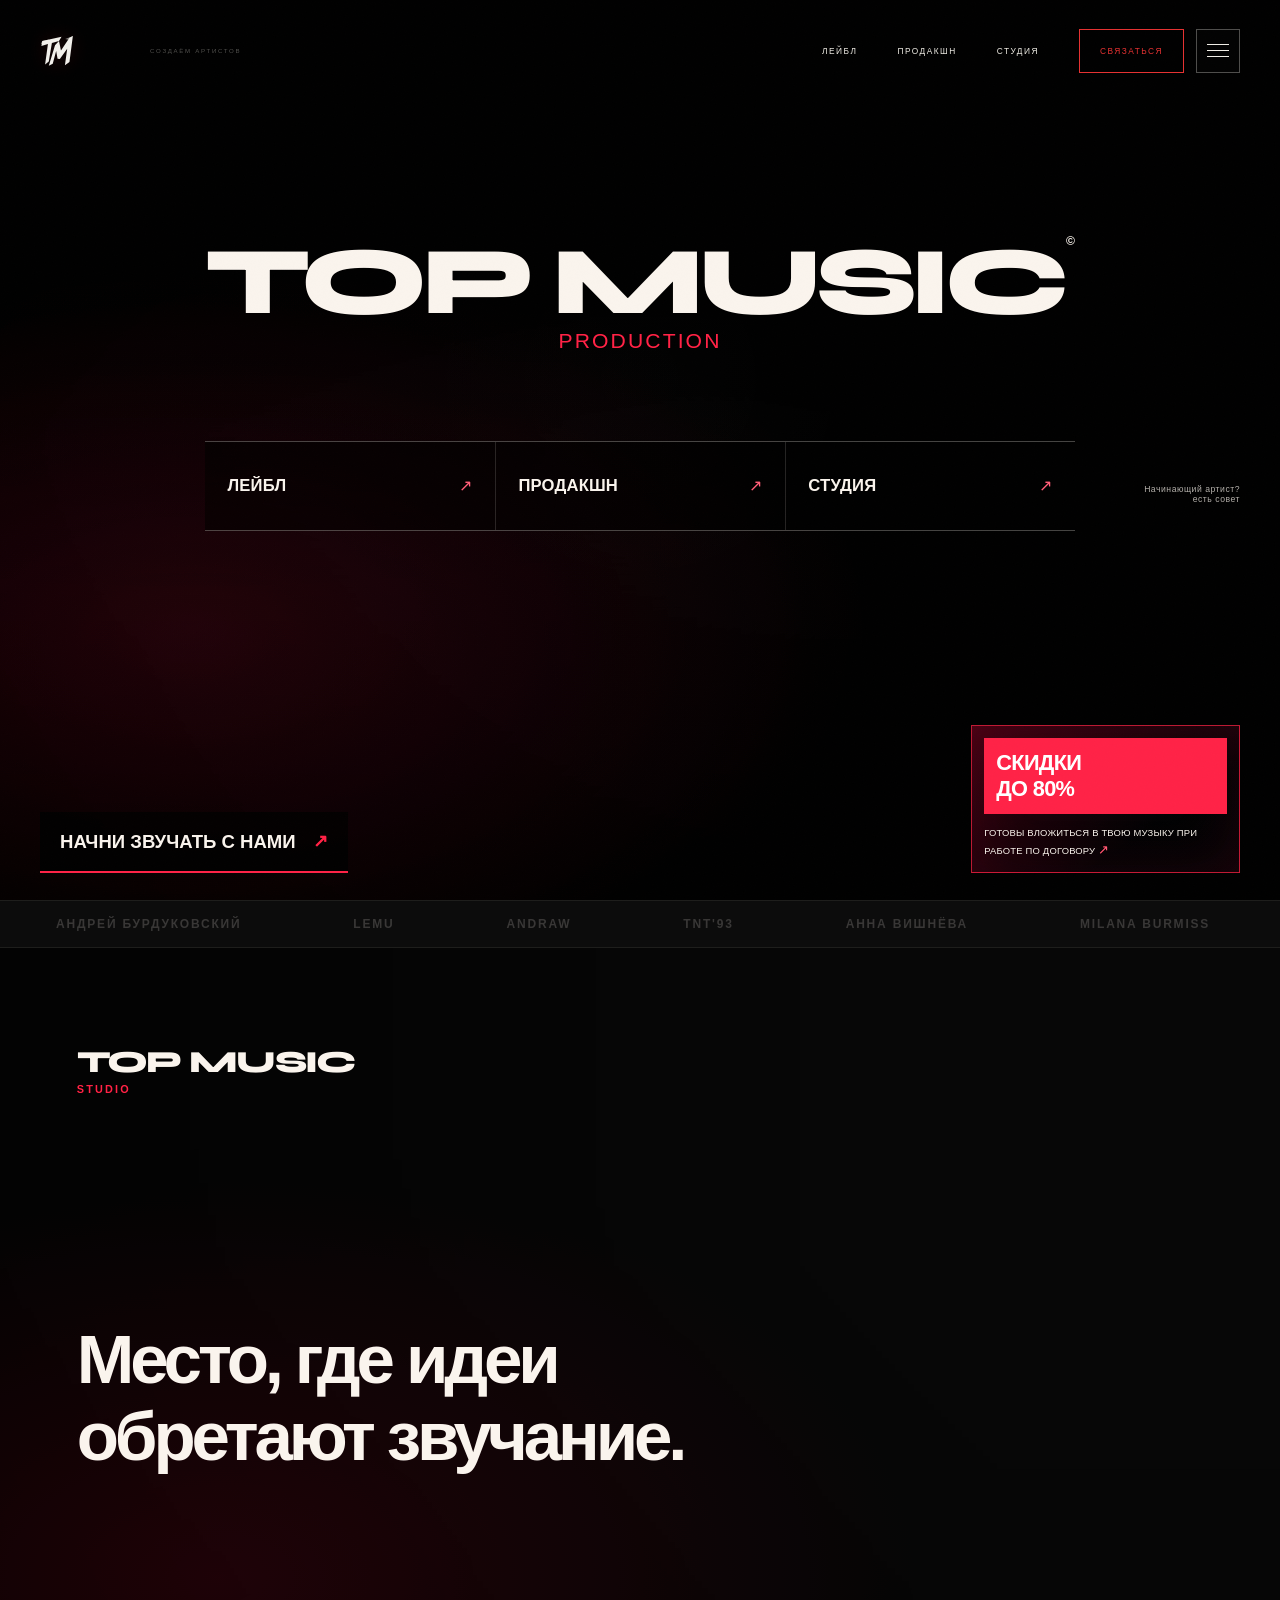
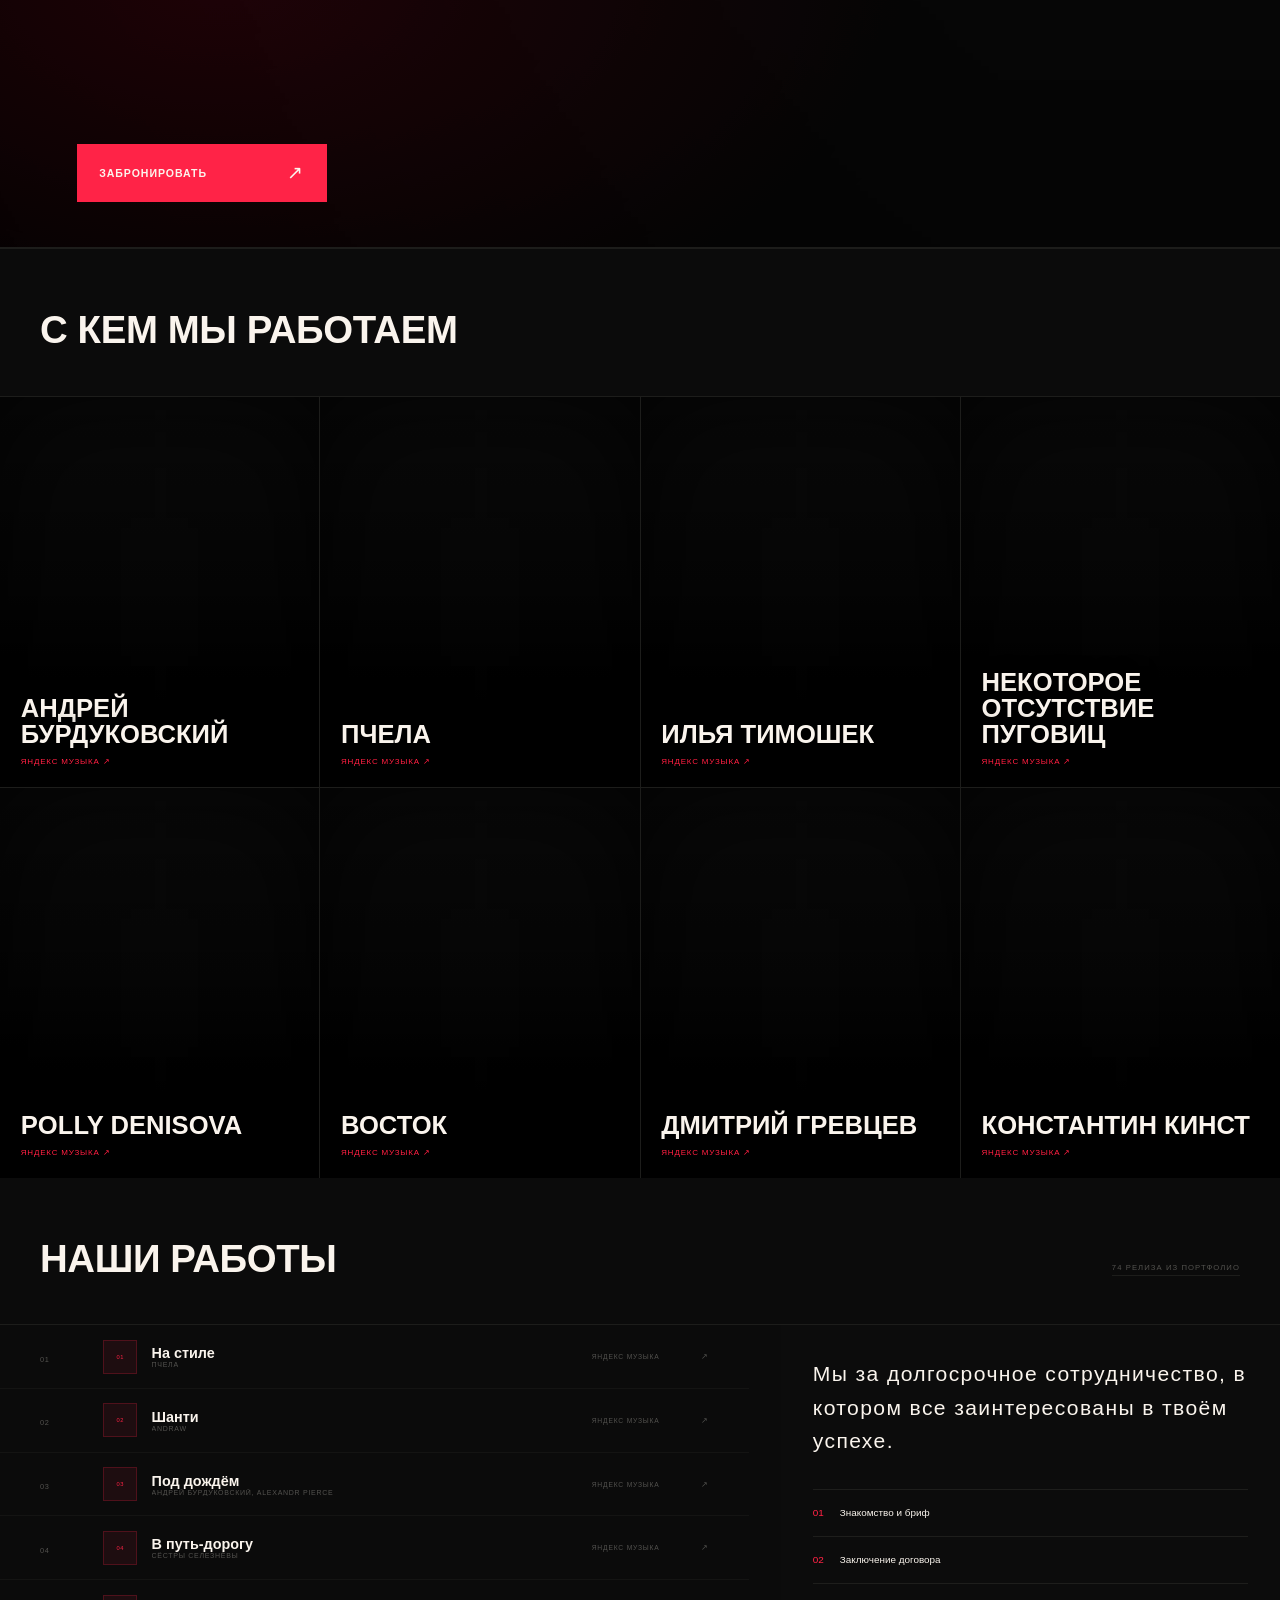
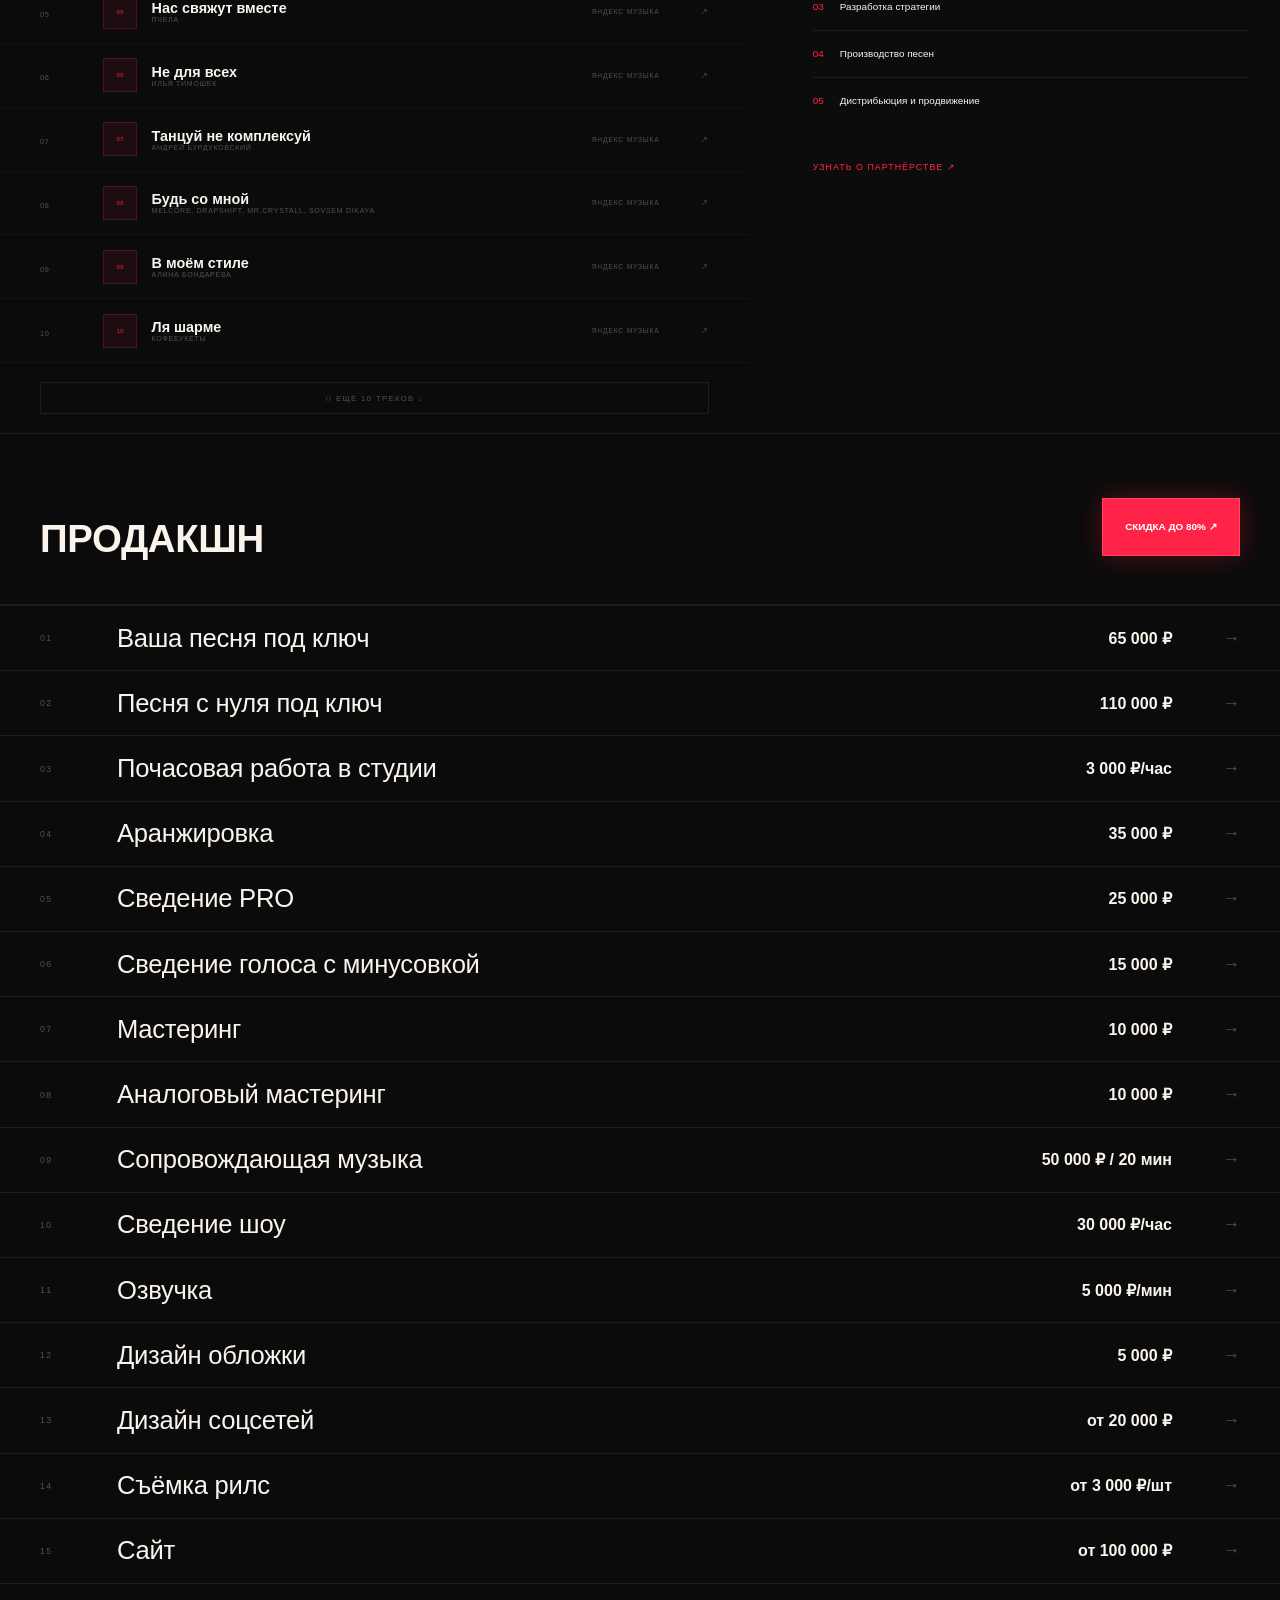
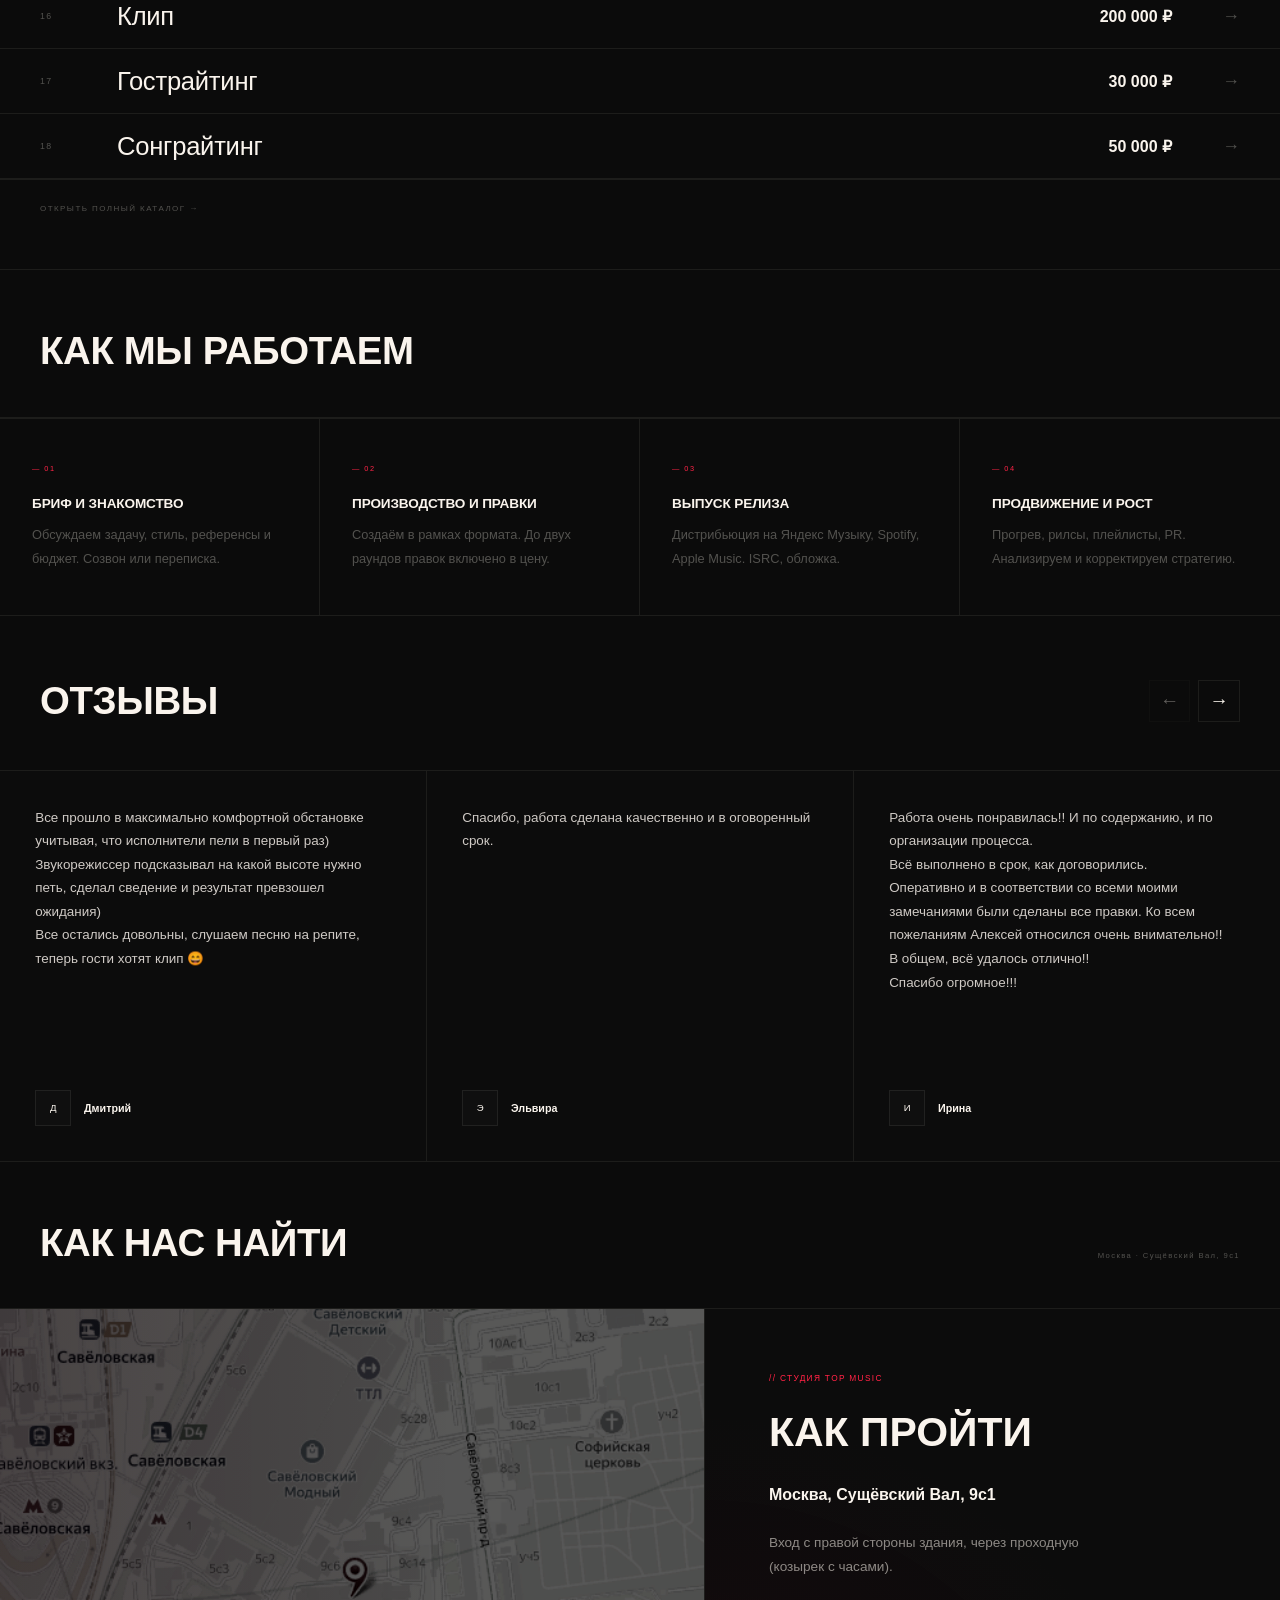
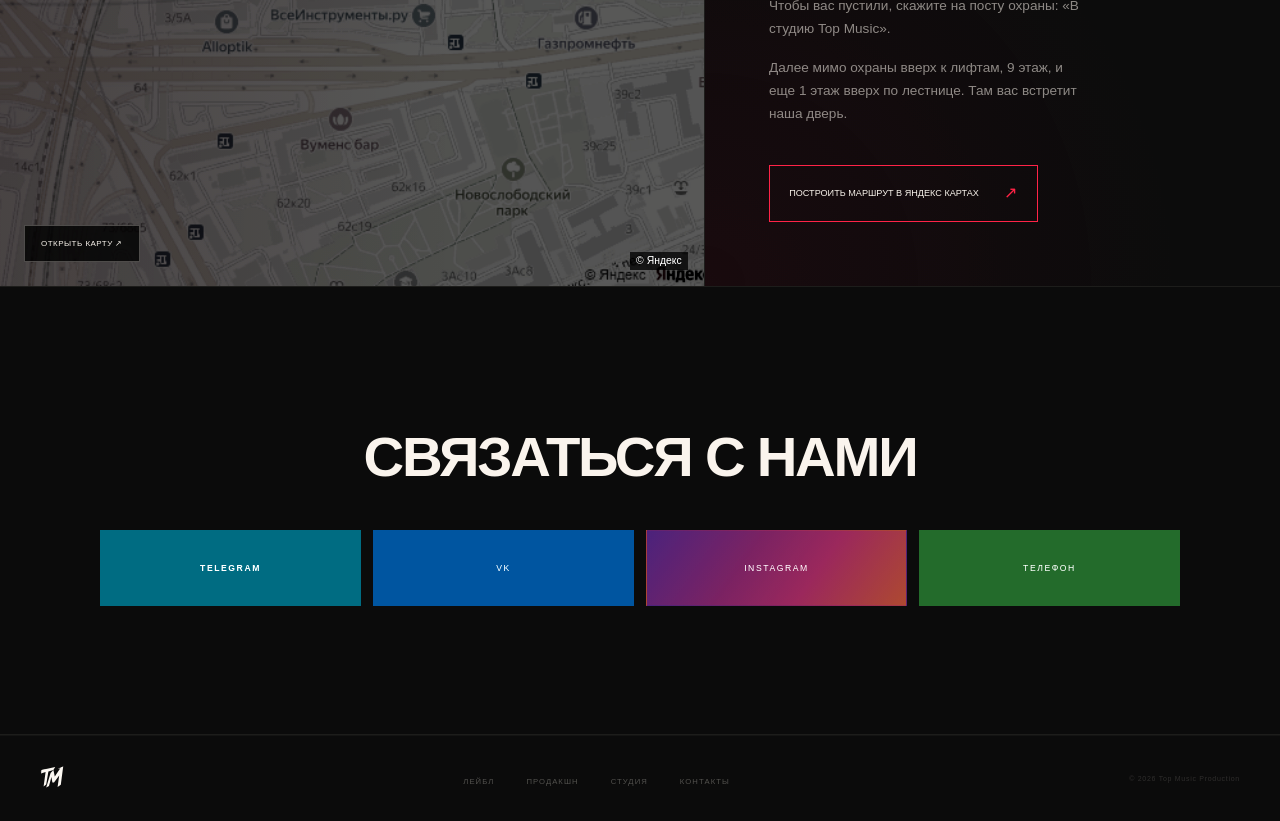
==== index.html @ 9fba6eed "Refine mobile navigation and equipment viewer; complete artist ticker" ====
<!DOCTYPE html>
<html lang="ru">
<head>
<meta charset="UTF-8">
<meta name="viewport" content="width=device-width, initial-scale=1.0">
<title>Top Music Production</title>
<meta name="description" content="Top Music Production — продюсерский центр: аранжировка, сведение, мастеринг, дистрибьюция, дизайн и видео для артистов и релизов.">
<link rel="icon" type="image/svg+xml" href="assets/favicon.svg?v=5" sizes="any">
<link rel="manifest" href="site.webmanifest?v=4">
<link rel="stylesheet" href="assets/css/main.css?v=42">
<link rel="stylesheet" href="assets/css/service-modal.css?v=1">
</head>
<body>


<!-- LOADER -->
<div id="ld" aria-label="Loading">
  <div class="ld-center">
    <div class="ld-mark-wrap">
      <img class="ld-mark ld-mark-base" src="assets/icons/logo.svg" alt="Top Music Production logo">
      <img class="ld-mark ld-mark-fill" src="assets/icons/logo.svg" alt="" aria-hidden="true">
    </div>
    <div class="ld-prod">production</div>
  </div>
</div>

<!-- NAV -->
<nav id="nav">
  <a href="#" class="n-logo" aria-label="Top Music©">
    <img class="nav-logo-svg" src="assets/icons/logo.svg" alt="" aria-hidden="true">
    <span class="nav-logo-text">Top Music Production<sup class="brand-c">©</sup></span>
  </a>
  <div class="n-brandline">Создаём артистов</div>
  <div class="n-links">
    <a href="pages/label.html">Лейбл</a>
    <a href="pages/services.html">Продакшн</a>
    <a href="pages/studio.html">Студия</a>
    <a href="#contact" class="n-cta">Связаться</a>
  </div>
  <div class="n-right">
    <button class="burger" id="burger" type="button" onclick="toggleMob()" aria-label="Открыть меню" aria-expanded="false" aria-controls="mobNav"><span></span><span></span><span></span></button>
  </div>
</nav>

<div class="mob-nav" id="mobNav" aria-hidden="true">
  <a href="pages/label.html" onclick="closeMob()">Лейбл</a>
  <a href="pages/services.html" onclick="closeMob()">Продакшн</a>
  <a href="pages/studio.html" onclick="closeMob()">Студия</a>
  <a href="#contact" onclick="closeMob()">Связаться</a>
</div>

<div id="pageRoot">

<!-- HERO -->
<section class="hero">
  <div class="hero-media" aria-hidden="true">
    <video id="heroVideo" class="hero-video" autoplay muted playsinline preload="metadata" loop>
      <source src="assets/media/video/about-main.mp4" type="video/mp4">
    </video>
  </div>
  <div class="hero-ov"></div>
  <button class="advice-mini" id="adviceBtn" type="button" aria-label="Открыть советы для начинающих артистов">
    <span class="advice-mini-text">Начинающий артист?<br>есть совет</span>
  </button>
  <div class="hero-nav-space"></div>
  <div class="hero-body">
    <div class="h-title">
      <div class="h-words">
        <span class="h-line1"><span class="brand-main">Top Music</span><span class="brand-c">©</span></span>
        <span class="h-line2" style="color:var(--red)">PRODUCTION</span>
      </div>
      <div class="hero-main-links" aria-label="Направления Top Music Production">
        <a href="pages/label.html"><span class="hero-link-label">Лейбл</span><span class="hero-link-arrow" aria-hidden="true">↗</span></a>
        <a href="pages/services.html"><span class="hero-link-label">Продакшн</span><span class="hero-link-arrow" aria-hidden="true">↗</span></a>
        <a href="pages/studio.html"><span class="hero-link-label">Студия</span><span class="hero-link-arrow" aria-hidden="true">↗</span></a>
      </div>
    </div>
    <div class="h-bottom">
      <div class="hero-intro">
        <a class="hero-intro-start" href="#contact">Начни звучать с нами <span aria-hidden="true">↗</span></a>
        <a class="hero-discount" href="pages/label.html#partnership"><strong>Скидки<br>до 80%</strong><span>Готовы вложиться в твою музыку при работе по договору <span aria-hidden="true">↗</span></span></a>
      </div>
    </div>
  </div>
</section>

<!-- TICKER -->
<div class="ticker hero-ticker" aria-label="Артисты Top Music Production">
  <div class="ticker-inner">
    <div class="t-item"><span>АНДРЕЙ БУРДУКОВСКИЙ</span></div>
    <div class="t-item"><span>ПЧЕЛА</span></div>
    <div class="t-item"><span>LEMU</span></div>
    <div class="t-item"><span>ANDRAW</span></div>
    <div class="t-item"><span>СЁСТРЫ СЕЛЕЗНЁВЫ</span></div>
    <div class="t-item"><span>КОФЕБУКЕТЫ</span></div>
    <div class="t-item"><span>ОТБЛЕСК ВИТРАЖЕЙ</span></div>
    <div class="t-item"><span>ИЛЬЯ ТИМОШЕК</span></div>
    <div class="t-item"><span>MELCÖRE</span></div>
    <div class="t-item"><span>АНДРЕЙ БУРДУКОВСКИЙ</span></div>
    <div class="t-item"><span>ПЧЕЛА</span></div>
    <div class="t-item"><span>LEMU</span></div>
    <div class="t-item"><span>ANDRAW</span></div>
    <div class="t-item"><span>СЁСТРЫ СЕЛЕЗНЁВЫ</span></div>
    <div class="t-item"><span>КОФЕБУКЕТЫ</span></div>
    <div class="t-item"><span>ОТБЛЕСК ВИТРАЖЕЙ</span></div>
    <div class="t-item"><span>ИЛЬЯ ТИМОШЕК</span></div>
    <div class="t-item"><span>MELCÖRE</span></div>
  </div>
</div>

<section class="home-studio rv" aria-labelledby="home-studio-title">
  <video autoplay muted loop playsinline preload="metadata"><source src="assets/media/video/studio-hero.mp4" type="video/mp4"></video>
  <p class="home-studio-brand"><span>TOP MUSIC</span><span>STUDIO</span></p>
  <div class="home-studio-content">
    <h2 id="home-studio-title">Место, где идеи обретают звучание.</h2>
  </div>
  <a class="btn-red home-studio-book" href="pages/studio.html#booking">Забронировать <span aria-hidden="true">↗</span></a>
</section>

<!-- ARTISTS -->
<section id="artists" class="artists rv">
  <div class="sec-head"><h2 class="sec-h">С кем мы работаем</h2></div>
  <div class="artists-rotator" data-artist-data="assets/data/artists.json?v=3">
<a class="rotating-artist" data-artist-slot="0" href="https://music.yandex.ru/artist/17483440" target="_blank" rel="noopener noreferrer" style="background-image:url('https://avatars.yandex.net/get-music-content/14728505/8d8335f0.p.17483440/m1000x1000')"><span class="rotating-artist-name">Андрей Бурдуковский</span><span class="rotating-artist-link">Яндекс Музыка ↗</span></a>
<a class="rotating-artist" data-artist-slot="1" href="https://music.yandex.ru/artist/18939486" target="_blank" rel="noopener noreferrer" style="background-image:url('https://avatars.yandex.net/get-music-content/16334817/25da6088.p.18939486/m1000x1000')"><span class="rotating-artist-name">Пчела</span><span class="rotating-artist-link">Яндекс Музыка ↗</span></a>
<a class="rotating-artist" data-artist-slot="2" href="https://music.yandex.ru/artist/9786349" target="_blank" rel="noopener noreferrer" style="background-image:url('https://avatars.yandex.net/get-music-content/14304155/621506c4.p.9786349/m1000x1000')"><span class="rotating-artist-name">Илья Тимошек</span><span class="rotating-artist-link">Яндекс Музыка ↗</span></a>
<a class="rotating-artist" data-artist-slot="3" href="https://music.yandex.ru/artist/10904336" target="_blank" rel="noopener noreferrer" style="background-image:url('https://avatars.yandex.net/get-music-content/7548376/ef76374d.a.23951005-1/m1000x1000')"><span class="rotating-artist-name">Некоторое отсутствие пуговиц</span><span class="rotating-artist-link">Яндекс Музыка ↗</span></a>
<a class="rotating-artist" data-artist-slot="4" href="https://music.yandex.ru/artist/23819536" target="_blank" rel="noopener noreferrer" style="background-image:url('https://avatars.yandex.net/get-music-content/15317937/c8ea4114.p.23819536/m1000x1000')"><span class="rotating-artist-name">POLLY DENISOVA</span><span class="rotating-artist-link">Яндекс Музыка ↗</span></a>
<a class="rotating-artist" data-artist-slot="5" href="https://music.yandex.ru/artist/421015" target="_blank" rel="noopener noreferrer" style="background-image:url('https://avatars.yandex.net/get-music-content/14350511/915e2858.p.421015/m1000x1000')"><span class="rotating-artist-name">Восток</span><span class="rotating-artist-link">Яндекс Музыка ↗</span></a>
<a class="rotating-artist" data-artist-slot="6" href="https://music.yandex.ru/artist/4606755" target="_blank" rel="noopener noreferrer" style="background-image:url('https://avatars.yandex.net/get-music-content/17681324/19337911.p.4606755/m1000x1000')"><span class="rotating-artist-name">Дмитрий Гревцев</span><span class="rotating-artist-link">Яндекс Музыка ↗</span></a>
<a class="rotating-artist" data-artist-slot="7" href="https://music.yandex.ru/artist/4428734" target="_blank" rel="noopener noreferrer" style="background-image:url('https://avatars.yandex.net/get-music-content/192707/d9247af1.p.4428734/m1000x1000')"><span class="rotating-artist-name">Константин Кинст</span><span class="rotating-artist-link">Яндекс Музыка ↗</span></a>
  </div>
</section>

<!-- TRACKS -->
<section id="tracks" class="tracks rv">
  <div class="tr-head"><h2>Наши работы</h2><span class="tr-link">74 релиза из портфолио</span></div>
  <div class="tracks-layout"><div class="tracks-list"><div id="trList">
    <a class="tr-row" href="https://music.yandex.ru/album/33772341/track/132339515?utm_source=web&amp;utm_medium=copy_link" target="_blank" rel="noopener noreferrer"><div class="tr-n-wrap"><span class="tr-n">01</span><span class="tr-play">↗</span></div><div class="tr-info"><div class="tr-cover">01</div><div><div class="tr-name">На стиле</div><div class="tr-artist">Пчела</div></div></div><span class="tr-service">Яндекс Музыка</span><span class="tr-dur">↗</span></a>
    <a class="tr-row" href="https://music.yandex.ru/album/38712667/track/144138879?utm_source=web&amp;utm_medium=copy_link" target="_blank" rel="noopener noreferrer"><div class="tr-n-wrap"><span class="tr-n">02</span><span class="tr-play">↗</span></div><div class="tr-info"><div class="tr-cover">02</div><div><div class="tr-name">Шанти</div><div class="tr-artist">ANDRAW</div></div></div><span class="tr-service">Яндекс Музыка</span><span class="tr-dur">↗</span></a>
    <a class="tr-row" href="https://music.yandex.ru/album/39550308/track/145831431?utm_source=web&amp;utm_medium=copy_link" target="_blank" rel="noopener noreferrer"><div class="tr-n-wrap"><span class="tr-n">03</span><span class="tr-play">↗</span></div><div class="tr-info"><div class="tr-cover">03</div><div><div class="tr-name">Под дождём</div><div class="tr-artist">Андрей Бурдуковский, Alexandr Pierce</div></div></div><span class="tr-service">Яндекс Музыка</span><span class="tr-dur">↗</span></a>
    <a class="tr-row" href="https://music.yandex.ru/album/35739259/track/136931326?utm_source=web&amp;utm_medium=copy_link" target="_blank" rel="noopener noreferrer"><div class="tr-n-wrap"><span class="tr-n">04</span><span class="tr-play">↗</span></div><div class="tr-info"><div class="tr-cover">04</div><div><div class="tr-name">В путь-дорогу</div><div class="tr-artist">Сёстры Селезнёвы</div></div></div><span class="tr-service">Яндекс Музыка</span><span class="tr-dur">↗</span></a>
    <a class="tr-row" href="https://music.yandex.ru/album/30451354/track/124256611?utm_source=web&amp;utm_medium=copy_link" target="_blank" rel="noopener noreferrer"><div class="tr-n-wrap"><span class="tr-n">05</span><span class="tr-play">↗</span></div><div class="tr-info"><div class="tr-cover">05</div><div><div class="tr-name">Нас свяжут вместе</div><div class="tr-artist">Пчела</div></div></div><span class="tr-service">Яндекс Музыка</span><span class="tr-dur">↗</span></a>
    <a class="tr-row" href="https://music.yandex.ru/album/39371596/track/145507815?utm_source=web&amp;utm_medium=copy_link" target="_blank" rel="noopener noreferrer"><div class="tr-n-wrap"><span class="tr-n">06</span><span class="tr-play">↗</span></div><div class="tr-info"><div class="tr-cover">06</div><div><div class="tr-name">Не для всех</div><div class="tr-artist">Илья Тимошек</div></div></div><span class="tr-service">Яндекс Музыка</span><span class="tr-dur">↗</span></a>
    <a class="tr-row" href="https://music.yandex.ru/album/37906103/track/142144952?utm_source=web&amp;utm_medium=copy_link" target="_blank" rel="noopener noreferrer"><div class="tr-n-wrap"><span class="tr-n">07</span><span class="tr-play">↗</span></div><div class="tr-info"><div class="tr-cover">07</div><div><div class="tr-name">Танцуй не комплексуй</div><div class="tr-artist">Андрей Бурдуковский</div></div></div><span class="tr-service">Яндекс Музыка</span><span class="tr-dur">↗</span></a>
    <a class="tr-row" href="https://music.yandex.ru/album/35704130/track/136849892" target="_blank" rel="noopener noreferrer"><div class="tr-n-wrap"><span class="tr-n">08</span><span class="tr-play">↗</span></div><div class="tr-info"><div class="tr-cover">08</div><div><div class="tr-name">Будь со мной</div><div class="tr-artist">MELCÖRE, DrapShift, Mr.Crystall, Sovsem Dikaya</div></div></div><span class="tr-service">Яндекс Музыка</span><span class="tr-dur">↗</span></a>
    <a class="tr-row" href="https://music.yandex.ru/album/31309328/track/126189325" target="_blank" rel="noopener noreferrer"><div class="tr-n-wrap"><span class="tr-n">09</span><span class="tr-play">↗</span></div><div class="tr-info"><div class="tr-cover">09</div><div><div class="tr-name">В моём стиле</div><div class="tr-artist">Алина Бондарева</div></div></div><span class="tr-service">Яндекс Музыка</span><span class="tr-dur">↗</span></a>
    <a class="tr-row" href="https://music.yandex.ru/album/41518798" target="_blank" rel="noopener noreferrer"><div class="tr-n-wrap"><span class="tr-n">10</span><span class="tr-play">↗</span></div><div class="tr-info"><div class="tr-cover">10</div><div><div class="tr-name">Ля шарме</div><div class="tr-artist">КОФЕБУКЕТЫ</div></div></div><span class="tr-service">Яндекс Музыка</span><span class="tr-dur">↗</span></a>
  </div>
  <div class="tr-more"><button class="tr-more-btn" id="tracksToggle" type="button">// ЕЩЁ 10 ТРЕКОВ ↓</button></div></div><aside class="tracks-partnership"><h3>Мы за долгосрочное сотрудничество, в котором все заинтересованы в твоём успехе.</h3><ol><li>Знакомство и бриф</li><li>Заключение договора</li><li>Разработка стратегии</li><li>Производство песен</li><li>Дистрибьюция и продвижение</li></ol><a href="pages/label.html#partnership">Узнать о партнёрстве ↗</a></aside></div>
</section>

<!-- SERVICES -->
<section id="services" class="services rv">
  <div class="sec-head"><h2 class="sec-h">Продакшн</h2><a class="svc-discount" href="pages/label.html#partnership">Скидка до 80% ↗</a></div>
  <div class="svc-list">
    <a class="svc-row" href="pages/services.html#pesnya" data-service-id="pesnya" data-service-description="Аранжировка, запись, сведение и мастеринг вашей готовой песни."><span class="svc-n">01</span><span class="svc-name">Ваша песня под ключ</span><div class="svc-tiers"><span class="svc-tier">65 000 ₽</span></div><span class="svc-arr">→</span></a>
    <a class="svc-row" href="pages/services.html#sozdanie-pesni" data-service-id="sozdanie-pesni" data-service-description="Создадим песню от идеи и мелодии до готового файла для релиза."><span class="svc-n">02</span><span class="svc-name">Песня с нуля под ключ</span><div class="svc-tiers"><span class="svc-tier">110 000 ₽</span></div><span class="svc-arr">→</span></a>
    <a class="svc-row" href="pages/services.html#zapis" data-service-id="zapis" data-service-description="Запись голоса, инструментов и совместная работа над продакшном."><span class="svc-n">03</span><span class="svc-name">Почасовая работа в студии</span><div class="svc-tiers"><span class="svc-tier">3 000 ₽/час</span></div><span class="svc-arr">→</span></a>
    <a class="svc-row" href="pages/services.html#aranzhirovka" data-service-id="aranzhirovka" data-service-description="Создадим аранжировку из демо или мелодии под ваш жанр и референсы. Запись приглашённых музыкантов оплачивается отдельно."><span class="svc-n">04</span><span class="svc-name">Аранжировка</span><div class="svc-tiers"><span class="svc-tier">35 000 ₽</span></div><span class="svc-arr">→</span></a>
    <a class="svc-row" href="pages/services.html#svedenie" data-service-id="svedenie" data-service-description="Детально обработаем дорожки, ритмику и вокал, подготовим трек к релизу."><span class="svc-n">05</span><span class="svc-name">Сведение PRO</span><div class="svc-tiers"><span class="svc-tier">25 000 ₽</span></div><span class="svc-arr">→</span></a>
    <a class="svc-row" href="pages/services.html#svedenie-golos" data-service-id="svedenie-golos" data-service-description="Обработаем вокал и сведём его с готовой минусовкой."><span class="svc-n">06</span><span class="svc-name">Сведение голоса с минусовкой</span><div class="svc-tiers"><span class="svc-tier">15 000 ₽</span></div><span class="svc-arr">→</span></a>
    <a class="svc-row" href="pages/services.html#mastering" data-service-id="mastering" data-service-description="Выровняем громкость, частотный баланс и динамику для стриминговых площадок."><span class="svc-n">07</span><span class="svc-name">Мастеринг</span><div class="svc-tiers"><span class="svc-tier">10 000 ₽</span></div><span class="svc-arr">→</span></a>
    <a class="svc-row" href="pages/services.html#analog-mastering" data-service-id="analog-mastering" data-service-description="Придадим треку характер и глубину с помощью аналогового оборудования."><span class="svc-n">08</span><span class="svc-name">Аналоговый мастеринг</span><div class="svc-tiers"><span class="svc-tier">10 000 ₽</span></div><span class="svc-arr">→</span></a>
    <a class="svc-row" href="pages/services.html#soprovoditelnaya-muzyka" data-service-id="soprovoditelnaya-muzyka" data-service-description="Напишем оригинальную музыку для видео, игры, рекламы или подкаста."><span class="svc-n">09</span><span class="svc-name">Сопровождающая музыка</span><div class="svc-tiers"><span class="svc-tier">50 000 ₽ / 20 мин</span></div><span class="svc-arr">→</span></a>
    <a class="svc-row" href="pages/services.html#svedenie-show" data-service-id="svedenie-show" data-service-description="Очистим и сбалансируем звук подкаста, интервью или аудиошоу."><span class="svc-n">10</span><span class="svc-name">Сведение шоу</span><div class="svc-tiers"><span class="svc-tier">30 000 ₽/час</span></div><span class="svc-arr">→</span></a>
    <a class="svc-row" href="pages/services.html#ozvuchka" data-service-id="ozvuchka" data-service-description="Озвучим рекламу, видео, аудиокнигу или другой проект."><span class="svc-n">11</span><span class="svc-name">Озвучка</span><div class="svc-tiers"><span class="svc-tier">5 000 ₽/мин</span></div><span class="svc-arr">→</span></a>
    <a class="svc-row" href="pages/services.html#dizain" data-service-id="dizain" data-service-description="Создадим обложку, которая передаёт настроение релиза."><span class="svc-n">12</span><span class="svc-name">Дизайн обложки</span><div class="svc-tiers"><span class="svc-tier">5 000 ₽</span></div><span class="svc-arr">→</span></a>
    <a class="svc-row" href="pages/services.html#social-design" data-service-id="social-design" data-service-description="Разработаем узнаваемый стиль и оформление профилей."><span class="svc-n">13</span><span class="svc-name">Дизайн соцсетей</span><div class="svc-tiers"><span class="svc-tier">от 20 000 ₽</span></div><span class="svc-arr">→</span></a>
    <a class="svc-row" href="pages/services.html#reels-shoot" data-service-id="reels-shoot" data-service-description="Снимем короткое видео для продвижения проекта."><span class="svc-n">14</span><span class="svc-name">Съёмка рилс</span><div class="svc-tiers"><span class="svc-tier">от 3 000 ₽/шт</span></div><span class="svc-arr">→</span></a>
    <a class="svc-row" href="pages/services.html#site" data-service-id="site" data-service-description="Разработаем адаптивный сайт для презентации вашего творчества."><span class="svc-n">15</span><span class="svc-name">Сайт</span><div class="svc-tiers"><span class="svc-tier">от 100 000 ₽</span></div><span class="svc-arr">→</span></a>
    <a class="svc-row" href="pages/services.html#video" data-service-id="video" data-service-description="Подготовим сценарий, организуем съёмку и постпродакшн."><span class="svc-n">16</span><span class="svc-name">Клип</span><div class="svc-tiers"><span class="svc-tier">200 000 ₽</span></div><span class="svc-arr">→</span></a>
    <a class="svc-row" href="pages/services.html#ghostwriting" data-service-id="ghostwriting" data-service-description="Напишем текст с учётом вашего стиля, темы и посыла."><span class="svc-n">17</span><span class="svc-name">Гострайтинг</span><div class="svc-tiers"><span class="svc-tier">30 000 ₽</span></div><span class="svc-arr">→</span></a>
    <a class="svc-row" href="pages/services.html#songwriting" data-service-id="songwriting" data-service-description="Разработаем идею, текст, мелодию и структуру песни."><span class="svc-n">18</span><span class="svc-name">Сонграйтинг</span><div class="svc-tiers"><span class="svc-tier">50 000 ₽</span></div><span class="svc-arr">→</span></a>
  </div>
  <a href="pages/services.html" class="svc-link-all">Открыть полный каталог →</a>
</section>

<!-- PROCESS -->
<section class="process rv">
  <div class="sec-head"><h2 class="sec-h">КАК МЫ РАБОТАЕМ</h2></div>
  <div class="proc-steps">
    <div class="ps"><div class="ps-n">— 01</div><div class="ps-title">Бриф и знакомство</div><div class="ps-desc">Обсуждаем задачу, стиль, референсы и бюджет. Созвон или переписка.</div></div>
    <div class="ps"><div class="ps-n">— 02</div><div class="ps-title">Производство и правки</div><div class="ps-desc">Создаём в рамках формата. До двух раундов правок включено в цену.</div></div>
    <div class="ps"><div class="ps-n">— 03</div><div class="ps-title">Выпуск релиза</div><div class="ps-desc">Дистрибьюция на Яндекс Музыку, Spotify, Apple Music. ISRC, обложка.</div></div>
    <div class="ps"><div class="ps-n">— 04</div><div class="ps-title">Продвижение и рост</div><div class="ps-desc">Прогрев, рилсы, плейлисты, PR. Анализируем и корректируем стратегию.</div></div>
  </div>
</section>

<!-- REVIEWS -->
<section id="reviews" class="reviews rv" aria-labelledby="reviews-title">
  <div class="sec-head reviews-head"><h2 class="sec-h" id="reviews-title">Отзывы</h2><div class="reviews-controls"><button class="reviews-arrow" type="button" data-review-prev aria-label="Предыдущий отзыв">←</button><button class="reviews-arrow" type="button" data-review-next aria-label="Следующий отзыв">→</button></div></div>
  <div class="reviews-track" tabindex="0" aria-label="Отзывы клиентов">
    <article class="rv-card" aria-label="Отзыв: Дмитрий"><p class="rv-text">Все прошло в максимально комфортной обстановке учитывая, что исполнители пели в первый раз)<br>Звукорежиссер подсказывал на какой высоте нужно петь, сделал сведение и результат превзошел ожидания)<br>Все остались довольны, слушаем песню на репите, теперь гости хотят клип 😄</p><button class="rv-more" type="button" aria-expanded="false">Читать полностью ↓</button><div class="rv-author"><div class="rv-ava" aria-hidden="true">Д</div><div class="rv-name">Дмитрий</div></div></article>
    <article class="rv-card" aria-label="Отзыв: Эльвира"><p class="rv-text">Спасибо, работа сделана качественно и в оговоренный срок.</p><button class="rv-more" type="button" aria-expanded="false">Читать полностью ↓</button><div class="rv-author"><div class="rv-ava" aria-hidden="true">Э</div><div class="rv-name">Эльвира</div></div></article>
    <article class="rv-card" aria-label="Отзыв: Ирина"><p class="rv-text">Работа очень понравилась!! И по содержанию, и по организации процесса.<br>Всё выполнено в срок, как договорились.<br>Оперативно и в соответствии со всеми моими замечаниями были сделаны все правки. Ко всем пожеланиям Алексей относился очень внимательно!!<br>В общем, всё удалось отлично!!<br>Спасибо огромное!!!</p><button class="rv-more" type="button" aria-expanded="false">Читать полностью ↓</button><div class="rv-author"><div class="rv-ava" aria-hidden="true">И</div><div class="rv-name">Ирина</div></div></article>
    <article class="rv-card" aria-label="Отзыв: Надежда"><p class="rv-text">за качественную работу! Нужна была аранжировка и дальше запись и сведение собственной песни. Звукорежиссер отнесся ответственно, очень внимательно прислушивался к нашим пожеланиям, предлагал свои идеи- в итоге все получилось гораздо лучше, чем можно было себе представить!</p><button class="rv-more" type="button" aria-expanded="false">Читать полностью ↓</button><div class="rv-author"><div class="rv-ava" aria-hidden="true">Н</div><div class="rv-name">Надежда</div></div></article>
    <article class="rv-card" aria-label="Отзыв: Владимир"><p class="rv-text">Ребята в Top Music ответственные, талантливые! Сделали аранжировку точно в срок который обещали и в супер качестве!</p><button class="rv-more" type="button" aria-expanded="false">Читать полностью ↓</button><div class="rv-author"><div class="rv-ava" aria-hidden="true">В</div><div class="rv-name">Владимир</div></div></article>
    <article class="rv-card" aria-label="Отзыв: Ира"><p class="rv-text">Алексей - просто шикарный мастер своего дела🔥У меня был нестандартный запрос😅нужно было свести минусовку в стиле фолк с множеством инструментов. Алексей учёл все пожелания по музыке. Очень быстро, в срок выполнил заказ, кропотливо свёл все инструменты (целый оркестр :)), выделил все инструменты так как нужно (т.е нет каши из инструментов, а каждый из них звучит четенько, прям вот как надо. А ещё Алексей смог свести доп инструмент, идеально вплести его в минусовку! Боялась, что не сможем осуществить задумку, но Алексей все смог, потому что он просто🔥🔥🔥специалист)) , скорректировал мелодию как я просила (нужно было добавить ещё несколько моментов к имеющейся минусовке). В общем, я нереально довольна результатом, прям вот сделана минусовка так как я мечтала)) однозначно рекомендую!!! спасибо Вам огромное за Ваш очень непростой, кропотливый труд, за то что внимательно прислушивались ко всем моим комментариям и в итоге получилась такая красота🥰</p><button class="rv-more" type="button" aria-expanded="false">Читать полностью ↓</button><div class="rv-author"><div class="rv-ava" aria-hidden="true">И</div><div class="rv-name">Ира</div></div></article>
    <article class="rv-card" aria-label="Отзыв: Маша"><p class="rv-text">Ребята поняли мое абсолютно невнятное ТЗ и сделали очень круто свою работу! Я в восторге! Аранжировка получилась замечательная.</p><button class="rv-more" type="button" aria-expanded="false">Читать полностью ↓</button><div class="rv-author"><div class="rv-ava" aria-hidden="true">М</div><div class="rv-name">Маша</div></div></article>
    <article class="rv-card" aria-label="Отзыв: Тимофей"><p class="rv-text">Прекрасно!!!<br>Несмотря на такой маленький срок для выполнения работы, всё было сделано качественно! Все пожелания учли.</p><button class="rv-more" type="button" aria-expanded="false">Читать полностью ↓</button><div class="rv-author"><div class="rv-ava" aria-hidden="true">Т</div><div class="rv-name">Тимофей</div></div></article>
    <article class="rv-card" aria-label="Отзыв: Дима"><p class="rv-text">Ребята работают быстро. Очень хорошо понимают задачу и великолепно справились с созданием аранжировки.</p><button class="rv-more" type="button" aria-expanded="false">Читать полностью ↓</button><div class="rv-author"><div class="rv-ava" aria-hidden="true">Д</div><div class="rv-name">Дима</div></div></article>
    <article class="rv-card" aria-label="Отзыв: Никита"><p class="rv-text">Огромное спасибо! Работа выполнена на высшем уровне, и, что немало важно, быстро. Однозначно рекомендую!</p><button class="rv-more" type="button" aria-expanded="false">Читать полностью ↓</button><div class="rv-author"><div class="rv-ava" aria-hidden="true">Н</div><div class="rv-name">Никита</div></div></article>
    <article class="rv-card" aria-label="Отзыв: Генрих"><p class="rv-text">Работа была выполне максимально быстро и точно по запросу. Осталось приятное впечатление об Алексее как о профессиональном и приятном человеке. Очень рекомендую, потому что сам теперь буду обращаться за сведением только к нему)</p><button class="rv-more" type="button" aria-expanded="false">Читать полностью ↓</button><div class="rv-author"><div class="rv-ava" aria-hidden="true">Г</div><div class="rv-name">Генрих</div></div></article>
    <article class="rv-card" aria-label="Отзыв: Тарас"><p class="rv-text">Заказал сведение песни, состоящей частично из вживую записанных инструментов. Результат потрясающий! Общение вежливое и терпеливое, без проблем внесли пару незначительных правок. Сейчас записываем новый альбом, и я очень надеюсь продолжить сотрудничество 🙏</p><button class="rv-more" type="button" aria-expanded="false">Читать полностью ↓</button><div class="rv-author"><div class="rv-ava" aria-hidden="true">Т</div><div class="rv-name">Тарас</div></div></article>
    <article class="rv-card" aria-label="Отзыв: Максим"><p class="rv-text">Работа превзошла все мои ожидания. У меня была довольно сложная задача - написать бит для песни только по тексту. Но по итогу, результат просто потрясающий! Мне очень понравилось, обязательно обращусь ещё.</p><button class="rv-more" type="button" aria-expanded="false">Читать полностью ↓</button><div class="rv-author"><div class="rv-ava" aria-hidden="true">М</div><div class="rv-name">Максим</div></div></article>
    <article class="rv-card" aria-label="Отзыв: Александр"><p class="rv-text">Команда - молодцы! Импонируют профессиональный подход к делу, обязательность, внимательность к деталям и просьбам клиента. Проект был достаточно срочный, сначала сделали 3 песни, потом в режиме цейтнота еще одну. Результатом доволен и очень доволен процессом сотрудничества.</p><button class="rv-more" type="button" aria-expanded="false">Читать полностью ↓</button><div class="rv-author"><div class="rv-ava" aria-hidden="true">А</div><div class="rv-name">Александр</div></div></article>
  </div>
</section>

<!-- LOCATION -->
<section id="location" class="location rv" aria-labelledby="location-title">
  <div class="sec-head"><h2 class="sec-h" id="location-title">Как нас найти</h2><div class="sec-tag">Москва · Сущёвский Вал, 9с1</div></div>
  <div class="location-layout">
    <a class="location-map" href="https://yandex.ru/maps/213/moscow/house/ulitsa_sushchyovskiy_val_9s1/Z04Ycw5jSkUHQFtvfXt4c3RhYw==/" target="_blank" rel="noopener noreferrer" aria-label="Открыть расположение студии в Яндекс Картах">
      <img src="assets/media/images/location-map.png" width="650" height="450" alt="Карта Яндекса с отметкой студии: Москва, Сущёвский Вал, 9с1" loading="lazy">
      <span class="location-map-hint" aria-hidden="true">Открыть карту ↗</span>
      <span class="location-attribution">© Яндекс</span>
    </a>
    <div class="location-info">
      <p class="location-kicker">// Студия Top Music</p>
      <h3>Как пройти</h3>
      <p class="location-address">Москва, Сущёвский Вал, 9с1</p>
      <div class="location-directions">
        <p>Вход с правой стороны здания, через проходную (козырек с часами).</p>
        <p>Чтобы вас пустили, скажите на посту охраны: «В студию Top Music».</p>
        <p>Далее мимо охраны вверх к лифтам, 9 этаж, и еще 1 этаж вверх по лестнице. Там вас встретит наша дверь.</p>
      </div>
      <a href="https://yandex.ru/maps/213/moscow/house/ulitsa_sushchyovskiy_val_9s1/Z04Ycw5jSkUHQFtvfXt4c3RhYw==/" target="_blank" rel="noopener noreferrer">Построить маршрут в Яндекс Картах <span aria-hidden="true">↗</span></a>
    </div>
  </div>
</section>

<!-- CONTACT -->
<section id="contact" class="contact rv">
  <h2 class="contact-h"><span class="contact-ready">СВЯЗАТЬСЯ</span> <span class="contact-sound">С НАМИ</span></h2>
  <div class="contact-btns">
    <a href="https://t.me/Gavrishevsky" target="_blank" rel="noopener noreferrer" class="btn-red">Telegram</a>
    <a href="https://vk.ru/gavrishevsky" target="_blank" rel="noopener noreferrer" class="btn-ghost">VK</a>
    <a href="https://www.instagram.com/gavrishevsky/" target="_blank" rel="noopener noreferrer" class="btn-ghost">Instagram</a>
    <a href="tel:+79021858337" class="btn-ghost" aria-label="Позвонить по номеру +7 902 185-83-37">Телефон</a>
  </div>
</section>

<footer>
  <div class="f-logo"><img src="assets/icons/logo.svg" alt="" style="width:24px;height:24px">
  </div>
  <ul class="f-nav">
    <li><a href="pages/label.html">Лейбл</a></li>
    <li><a href="pages/services.html">Продакшн</a></li>
    <li><a href="pages/studio.html">Студия</a></li>
    <li><a href="#contact">Контакты</a></li>
  </ul>
  <div class="f-copy">© 2026 Top Music Production</div>
</footer>

</div>

<div class="service-modal" id="serviceModal" data-service-details="assets/data/service-details.json" aria-hidden="true"><div class="service-modal-backdrop" data-service-close></div><div class="service-modal-dialog" role="dialog" aria-modal="true" aria-labelledby="serviceModalTitle" tabindex="-1"><button class="service-modal-close" type="button" aria-label="Закрыть" data-service-close>×</button><div class="service-modal-content"><div class="service-modal-label">Услуга / Top Music Production</div><h2 id="serviceModalTitle"></h2><p class="service-modal-intro" id="serviceModalIntro"></p><h3>Что входит</h3><ul id="serviceModalPoints"></ul><p class="service-modal-note" id="serviceModalNote" hidden></p><p class="service-modal-result" id="serviceModalResult"></p><div class="service-modal-footer"><strong id="serviceModalPrice"></strong><a class="service-modal-discount" id="serviceModalDiscount" href="pages/label.html#partnership" hidden>Скидка до 80% ↗</a><a id="serviceModalOrder" href="#contact">Заказать услугу ↗</a></div></div></div></div>

<!-- ADVICE -->
<div class="advice-modal" id="adviceModal" aria-hidden="true">
  <div class="advice-backdrop" data-close="true"></div>
  <div class="advice-card" role="dialog" aria-modal="true" aria-label="Советы для начинающих артистов">
    <div class="advice-head">
      <div class="advice-k">Советы для старта</div>
      <button class="advice-close" id="adviceClose" type="button" aria-label="Закрыть советы">✕</button>
    </div>
    <div class="advice-stage">
      <div class="advice-no" id="adviceNo">01</div>
      <h3 class="advice-step-title" id="adviceStepTitle">—</h3>
      <p class="advice-step-body" id="adviceStepBody">—</p>
    </div>
    <div class="advice-foot">
      <div class="advice-dots" id="adviceDots" aria-label="Пагинация советов"></div>
      <div class="advice-nav">
        <button class="advice-btn" id="advicePrev" type="button">Назад</button>
        <button class="advice-btn is-red" id="adviceNext" type="button">Далее</button>
      </div>
    </div>
  </div>
</div>
<script src="assets/js/main.js?v=19"></script>
<script src="assets/js/artists-rotator.js?v=3"></script>
<script src="assets/js/service-modal.js?v=7"></script>
</body>
</html>
---- assets/css/main.css ----
*,*::before,*::after{margin:0;padding:0;box-sizing:border-box}
html{scroll-behavior:smooth}
body{background:#0b0b0b;color:#f0ede6;font-family:'Unbounded',sans-serif;cursor:auto;overflow-x:hidden;hyphens:manual;word-break:keep-all;overflow-wrap:normal}
button,input,select,textarea{font-family:'Unbounded',sans-serif}
a{color:inherit;text-decoration:none}
:root{--bg:#0b0b0b;--bg2:#141414;--w:#f0ede6;--dim:rgba(240,237,230,.3);--dimx:rgba(240,237,230,.54);--line:rgba(240,237,230,.075);--line2:rgba(240,237,230,.04);--red:#e63232;--ease:cubic-bezier(.16,1,.3,1)}
#pageRoot{
  position:relative;
  z-index:1;
  will-change:filter,transform;
  transition:filter .28s var(--ease),transform .28s var(--ease);
}
#pageRoot.red-warp{filter:saturate(1.16) contrast(1.05) hue-rotate(-10deg) brightness(1.01)}
#pageRoot.ice-warp{filter:saturate(1.14) contrast(1.03) hue-rotate(185deg) brightness(1.01)}
body.advice-open #pageRoot{filter:blur(8px) saturate(.82) brightness(.72);transform:scale(.993);pointer-events:none;user-select:none}

@font-face{
  font-family:'Unbounded';
  src:url('../fonts/unbounded/Unbounded-Variable.ttf') format('truetype');
  font-weight:100 900;
  font-style:normal;
  font-display:swap;
}
@font-face{
  font-family:'Syne';
  src:url('../fonts/syne/Syne-Regular.ttf') format('truetype');
  font-weight:400;
  font-style:normal;
  font-display:swap;
}
@font-face{
  font-family:'Syne';
  src:url('../fonts/syne/Syne-Medium.ttf') format('truetype');
  font-weight:500;
  font-style:normal;
  font-display:swap;
}
@font-face{
  font-family:'Syne';
  src:url('../fonts/syne/Syne-Bold.ttf') format('truetype');
  font-weight:700;
  font-style:normal;
  font-display:swap;
}
@font-face{
  font-family:'Syne';
  src:url('../fonts/syne/Syne-ExtraBold.ttf') format('truetype');
  font-weight:800;
  font-style:normal;
  font-display:swap;
}
@font-face{
  font-family:'Montserrat';
  src:url('../fonts/montserrat/Montserrat-Light.ttf') format('truetype');
  font-weight:300;
  font-style:normal;
  font-display:swap;
}
@font-face{
  font-family:'Montserrat';
  src:url('../fonts/montserrat/Montserrat-Regular.ttf') format('truetype');
  font-weight:400;
  font-style:normal;
  font-display:swap;
}
@font-face{
  font-family:'Montserrat';
  src:url('../fonts/montserrat/Montserrat-Medium.ttf') format('truetype');
  font-weight:500;
  font-style:normal;
  font-display:swap;
}
@font-face{
  font-family:'Montserrat';
  src:url('../fonts/montserrat/Montserrat-SemiBold.ttf') format('truetype');
  font-weight:600;
  font-style:normal;
  font-display:swap;
}
@font-face{
  font-family:'Montserrat';
  src:url('../fonts/montserrat/Montserrat-Bold.ttf') format('truetype');
  font-weight:700;
  font-style:normal;
  font-display:swap;
}
@font-face{
  font-family:'Montserrat';
  src:url('../fonts/montserrat/Montserrat-ExtraBold.ttf') format('truetype');
  font-weight:800;
  font-style:normal;
  font-display:swap;
}
@font-face{
  font-family:'Syne Mono';
  src:url('../fonts/syne-mono/SyneMono-Regular.ttf') format('truetype');
  font-weight:400;
  font-style:normal;
  font-display:swap;
}

/* LOADER */
#ld{position:fixed;inset:0;z-index:998;background:#040404;display:flex;align-items:center;justify-content:center;overflow:hidden;transition:opacity .6s ease}
#ld.out{opacity:0;pointer-events:none}
.ld-center{display:flex;flex-direction:column;align-items:center;justify-content:center;gap:.55rem;position:relative;z-index:2}
.ld-mark-wrap{position:relative;width:clamp(56px,7vw,84px);animation:ldMarkIn 1.4s var(--ease) both}
.ld-mark{display:block;width:100%;height:auto;overflow:visible}
.ld-mark-base{opacity:.2}
.ld-mark-fill{position:absolute;inset:0;filter:brightness(0) saturate(100%) invert(21%) sepia(91%) saturate(2761%) hue-rotate(346deg) brightness(95%) contrast(96%) drop-shadow(0 0 22px rgba(230,50,50,.5));clip-path:inset(100% 0 0 0);animation:ldRedFill 2s cubic-bezier(.22,.72,.2,1) .15s forwards}
@keyframes ldMarkIn{from{opacity:0;transform:scale(.82)}to{opacity:1;transform:scale(1)}}
@keyframes ldRedFill{0%{clip-path:inset(100% 0 0 0)}35%{clip-path:inset(68% 0 0 0)}70%{clip-path:inset(26% 0 0 0)}100%{clip-path:inset(0 0 0 0)}}
.ld-base-path{fill:rgba(240,237,230,.18);opacity:.88}
.ld-fill-path{fill:url(#ldFillGrad)}
.ld-mask-fill{animation:ldWaveRise 1.9s cubic-bezier(.16,1,.3,1) .2s forwards}
.ld-logo-base-path{fill:rgba(240,237,230,.18)}
.ld-prod{font-family:'Unbounded',sans-serif;font-size:.42rem;letter-spacing:.32em;color:rgba(240,237,230,.34);text-transform:uppercase;margin-top:.05rem}
@keyframes ldWaveRise{
  0%{
    y:1008px;
    height:0px;
    transform:translateX(0);
  }
  18%{
    y:920px;
    height:88px;
    transform:translateX(-10px);
  }
  38%{
    y:752px;
    height:256px;
    transform:translateX(8px);
  }
  60%{
    y:520px;
    height:488px;
    transform:translateX(-7px);
  }
  82%{
    y:240px;
    height:768px;
    transform:translateX(5px);
  }
  100%{
    y:0px;
    height:1008px;
    transform:translateX(0);
  }
}
.ld-mask-fill{
  rx:0;
  ry:0;
}
.ld-fill-path{
  animation:ldLiquidGlow 1.9s ease-in-out .2s forwards;
  transform-origin:center bottom;
}
@keyframes ldLiquidGlow{
  0%{opacity:.84}
  45%{opacity:.96}
  100%{opacity:1}
}

/* NAV */
nav{position:fixed;top:0;left:0;right:0;z-index:200;display:flex;justify-content:space-between;align-items:center;padding:1.8rem 2.5rem;transition:background .4s,padding .3s var(--ease)}
nav.stuck{background:rgba(17,17,17,.93);backdrop-filter:blur(20px);padding:1.1rem 2.5rem;border-bottom:1px solid var(--line2)}
.n-logo{display:flex;align-items:center;justify-content:flex-start;line-height:1;position:relative}
.nav-logo-svg{width:34px;height:auto;display:block;color:var(--w);filter:drop-shadow(0 0 10px rgba(230,50,50,.16));transition:opacity .2s var(--ease),transform .2s var(--ease)}
.nav-logo-text{position:absolute;left:0;top:50%;transform:translateY(-50%) scale(.98);opacity:0;font-family:'Unbounded',sans-serif;font-size:.43rem;letter-spacing:.28em;text-transform:uppercase;color:var(--w);white-space:nowrap;transition:opacity .2s var(--ease),transform .2s var(--ease)}
.brand-c{font-size:.56em;line-height:0;vertical-align:super;display:inline-block;transform:translateY(-.08em)}
.n-logo:hover .nav-logo-svg,.n-logo:focus-visible .nav-logo-svg{opacity:0;transform:scale(.92)}
.n-logo:hover .nav-logo-text,.n-logo:focus-visible .nav-logo-text{opacity:1;transform:translateY(-50%) scale(1)}
.n-logo b{color:var(--red)}
.n-brandline{
  margin-left:calc(1rem + 60px);
  margin-right:1rem;
  flex-shrink:0;
  font-family:'Unbounded',sans-serif;
  font-size:.38rem;
  line-height:1;
  letter-spacing:.28em;
  text-transform:uppercase;
  color:rgba(240,237,230,.34);
  white-space:nowrap;
  user-select:none;
  pointer-events:none;
}
.n-links{display:flex;gap:2.5rem;align-items:center;margin-left:auto}
.n-links a{font-family:'Unbounded',sans-serif;font-size:.52rem;letter-spacing:.18em;text-transform:uppercase;color:var(--w);transition:color .2s}
.n-links a:hover{color:var(--dim)}
.n-cta{border:1px solid var(--red)!important;color:var(--red)!important;padding:.45rem 1.55rem!important;transition:all .2s!important}
.n-cta:hover{background:var(--red)!important;color:var(--w)!important;animation:btnShake .42s steps(2,end) both}
.n-right{display:flex;align-items:center;gap:.75rem;flex-shrink:0;margin-left:.75rem}
.sound-btn{
  position:fixed;
  left:2.5rem;
  right:auto;
  top:50vh;
  transform:translateY(-50%);
  width:54px;
  height:54px;
  background:rgba(18,18,18,.72);
  border:1px solid rgba(240,237,230,.1);
  color:var(--dimx);
  cursor:none;
  flex-shrink:0;
  z-index:205;
  padding:0;
  display:flex;
  align-items:center;
  justify-content:center;
  transition:color .2s var(--ease),transform .2s var(--ease),opacity .2s var(--ease),border-color .2s var(--ease),background .2s var(--ease);
}
.sound-btn:hover{color:var(--w);transform:translateY(-50%) translateY(-1px);border-color:rgba(240,237,230,.2);background:rgba(24,24,24,.88)}
.sound-btn.active{color:var(--red)}
.sound-btn.active{background:rgba(230,50,50,.08);border-color:rgba(230,50,50,.34)}
.sound-ico{
  width:18px;
  height:18px;
  display:block;
  color:currentColor;
  position:relative;
  left:1px;
  top:1px;
}
.sound-ico svg{
  width:100%;
  height:100%;
  display:block;
}
.advice-mini{
  position:fixed;
  right:2.5rem;
  left:auto;
  top:calc(50vh + 30px);
  background:none;
  border:none;
  padding:0;
  color:rgba(240,237,230,.72);
  cursor:none;
  z-index:205;
  font-family:'Unbounded',sans-serif;
  font-size:.54rem;
  line-height:1.12;
  letter-spacing:.06em;
  text-transform:none;
  text-align:right;
  max-width:10rem;
  transition:color .2s var(--ease),transform .2s var(--ease),opacity .2s var(--ease);
}
.advice-mini-text{display:block}
.advice-mini:hover{color:var(--w);transform:translateY(-1px)}

.advice-modal{
  position:fixed;
  inset:0;
  z-index:320;
  display:flex;
  align-items:center;
  justify-content:center;
  padding:1.25rem;
  opacity:0;
  pointer-events:none;
  transition:opacity .24s var(--ease);
}
.advice-modal.on{opacity:1;pointer-events:auto}
.advice-backdrop{
  position:absolute;
  inset:0;
  background:rgba(8,8,8,.36);
  backdrop-filter:blur(12px) saturate(.9);
}
.advice-card{
  position:relative;
  width:min(760px,100%);
  background:rgba(12,12,12,.94);
  border:1px solid rgba(240,237,230,.09);
  box-shadow:0 30px 90px rgba(0,0,0,.42);
  padding:1.35rem 1.35rem 1.2rem;
  z-index:1;
}
.advice-head{
  display:flex;
  align-items:flex-start;
  justify-content:space-between;
  gap:1rem;
  margin-bottom:1.1rem;
}
.advice-k{
  font-size:.42rem;
  letter-spacing:.28em;
  text-transform:uppercase;
  color:var(--red);
  margin-bottom:.35rem;
}
.advice-title{
  font-family:'Unbounded',sans-serif;
  font-size:clamp(1.1rem,2.2vw,1.6rem);
  line-height:1.05;
  letter-spacing:-.02em;
  font-weight:500;
  text-transform:none;
  color:var(--w);
  max-width:24ch;
}
.advice-close{
  width:28px;
  height:28px;
  background:none;
  border:1px solid rgba(240,237,230,.1);
  color:var(--dimx);
  cursor:none;
  flex-shrink:0;
  transition:all .2s var(--ease);
}
.advice-close:hover{color:var(--w);border-color:rgba(240,237,230,.24)}
.advice-stage{
  min-height:220px;
  border-top:1px solid var(--line);
  border-bottom:1px solid var(--line);
  padding:1.15rem 0 1rem;
}
.advice-no{
  font-family:'Unbounded',sans-serif;
  font-size:.48rem;
  letter-spacing:.32em;
  color:rgba(240,237,230,.42);
  margin-bottom:.85rem;
}
.advice-step-title{
  font-family:'Unbounded',sans-serif;
  font-size:clamp(1.15rem,2.5vw,2rem);
  line-height:1.06;
  letter-spacing:-.02em;
  font-weight:500;
  color:var(--w);
  margin-bottom:.85rem;
}
.advice-step-body{
  max-width:54ch;
  font-size:.86rem;
  line-height:1.75;
  color:var(--dimx);
}
.advice-foot{
  display:flex;
  align-items:center;
  justify-content:space-between;
  gap:1rem;
  padding-top:1rem;
}
.advice-dots{
  display:flex;
  gap:.45rem;
  flex-wrap:wrap;
}
.advice-dot{
  width:8px;
  height:8px;
  border:1px solid rgba(240,237,230,.24);
  background:transparent;
  padding:0;
  cursor:none;
  transition:background .2s var(--ease),border-color .2s var(--ease),transform .2s var(--ease);
}
.advice-dot.on{background:var(--red);border-color:var(--red);transform:scale(1.08)}
.advice-nav{display:flex;gap:.55rem;align-items:center}
.advice-btn{
  min-width:88px;
  padding:.62rem .95rem;
  background:transparent;
  border:1px solid rgba(240,237,230,.12);
  color:var(--w);
  font-family:'Unbounded',sans-serif;
  font-size:.45rem;
  letter-spacing:.2em;
  text-transform:uppercase;
  cursor:none;
  transition:all .2s var(--ease);
}
.advice-btn:hover{border-color:rgba(240,237,230,.3);transform:translateY(-1px)}
.advice-btn.is-red{background:var(--red);border-color:var(--red);color:var(--w)}
.advice-btn.is-red:hover{filter:brightness(1.04)}
.synth{
  position:fixed;
  left:1rem;
  right:1rem;
  bottom:1rem;
  width:auto;
  background:rgba(15,15,15,.96);
  border:1px solid var(--line);
  backdrop-filter:blur(20px);
  border-radius:22px;
  padding:1rem;
  box-shadow:0 20px 60px rgba(0,0,0,.28);
  z-index:240;
  opacity:0;
  transform:translateY(14px) scale(.98);
  pointer-events:none;
  transition:opacity .24s var(--ease),transform .24s var(--ease);
}
.synth.on{opacity:1;transform:none;pointer-events:auto}
.synth-head{display:flex;justify-content:space-between;align-items:flex-start;gap:.85rem;margin-bottom:.95rem}
.synth-k{font-family:'Unbounded',sans-serif;font-size:.46rem;letter-spacing:.22em;text-transform:uppercase;color:var(--red);margin-bottom:.3rem}
.synth-s{font-size:.68rem;line-height:1.45;color:var(--dim);max-width:260px}
.synth-close{width:26px;height:26px;background:none;border:1px solid var(--line);color:var(--dim);cursor:none;flex-shrink:0;transition:all .2s}
.synth-close:hover{color:var(--w);border-color:rgba(240,237,230,.28)}
.synth-keys{
  position:relative;
  background:rgba(240,237,230,.03);
  border:1px solid rgba(240,237,230,.08);
  border-radius:18px;
  padding:.9rem .8rem 1rem;
}
.syn-white-row{
  display:grid;
  grid-template-columns:repeat(8,minmax(0,1fr));
  gap:4px;
}
.syn-black-row{
  position:absolute;
  left:.8rem;
  right:.8rem;
  top:.9rem;
  height:58%;
  pointer-events:none;
}
.syn-pad{
  min-height:148px;
  display:flex;
  flex-direction:column;
  justify-content:flex-end;
  align-items:flex-start;
  padding:.65rem .48rem .52rem;
  background:linear-gradient(to bottom,#f0ede6 0%,#d9d4cb 100%);
  border:none;
  color:#0f0f0f;
  cursor:none;
  transition:transform .15s var(--ease),filter .2s,background .2s;
  position:relative;
  overflow:hidden;
  user-select:none;
}
.syn-pad::after{
  content:'';
  position:absolute;
  left:50%;
  bottom:0;
  width:72%;
  height:64%;
  transform:translateX(-50%);
  background:rgba(255,255,255,.08);
  pointer-events:none;
}
.syn-pad.active{transform:translateY(2px) scale(.985);filter:brightness(.95)}
.syn-pad.is-black{
  position:absolute;
  top:0;
  min-height:64%;
  width:clamp(40px,4.8vw,82px);
  margin:0;
  z-index:2;
  background:linear-gradient(to bottom,#161616 0%,#050505 100%);
  color:#f3efe8;
  box-shadow:0 10px 18px rgba(0,0,0,.22);
  pointer-events:auto;
  transform:translateX(-50%);
}
.syn-pad.is-black::after{
  width:64%;
  height:56%;
  background:rgba(255,255,255,.04);
}
.syn-pad.is-black.active{transform:translateX(-50%) translateY(2px) scale(.985)}
.syn-pad.is-black:hover{transform:translateX(-50%) translateY(-1px);filter:brightness(1.03)}
.syn-pad:hover{transform:translateY(-1px);filter:brightness(1.02)}
.syn-note{font-size:.84rem;font-weight:800;letter-spacing:-.02em;line-height:1}
.syn-freq{font-size:.36rem;letter-spacing:.18em;text-transform:uppercase;color:rgba(15,15,15,.56)}
.syn-pad.is-black .syn-freq{color:rgba(243,239,232,.48)}
.synth-foot{display:flex;align-items:center;justify-content:space-between;gap:.6rem;margin-top:.65rem;flex-wrap:wrap}
.syn-loop{
  background:none;
  border:1px solid var(--line);
  color:var(--dim);
  padding:.38rem .62rem;
  font-family:'Unbounded',sans-serif;
  font-size:.44rem;
  letter-spacing:.13em;
  text-transform:uppercase;
  cursor:none;
  transition:all .2s;
}
.syn-loop.on{color:var(--red);border-color:rgba(230,50,50,.34)}
.synth-hint{font-size:.56rem;color:var(--dim);letter-spacing:.08em}
.burger{display:none;flex-direction:column;gap:5px;background:none;border:none;padding:.3rem;cursor:none}
.burger span{display:block;width:22px;height:1px;background:var(--w);transition:all .35s var(--ease)}
.burger.open span:nth-child(1){transform:translateY(6px) rotate(45deg)}
.burger.open span:nth-child(2){opacity:0}
.burger.open span:nth-child(3){transform:translateY(-6px) rotate(-45deg)}
.mob-nav{position:fixed;inset:0;z-index:199;display:flex;flex-direction:column;justify-content:flex-start;gap:.2rem;padding:7.25rem 1.5rem 2rem;background:rgba(8,8,8,.985);backdrop-filter:blur(20px);transform:translateX(100%);opacity:0;pointer-events:none;transition:transform .45s var(--ease),opacity .2s ease}
.mob-nav::before{content:'Top Music Production / Навигация';margin-bottom:1.7rem;font-size:.44rem;letter-spacing:.2em;text-transform:uppercase;color:var(--red)}
.mob-nav.open{transform:none;opacity:1;pointer-events:auto}
.mob-nav a{font-family:'Unbounded',sans-serif;font-size:clamp(2rem,10vw,3.2rem);font-weight:700;line-height:.94;letter-spacing:-.055em;text-transform:uppercase;color:var(--w);display:flex;align-items:center;justify-content:space-between;min-height:3.85rem;padding:.75rem 0;border-bottom:1px solid var(--line);transition:color .2s,padding-left .25s}
.mob-nav a::after{content:'↗';font-family:'Unbounded',sans-serif;font-size:.58rem;letter-spacing:0;color:var(--red);opacity:.82}
.mob-nav a:hover,.mob-nav a:focus-visible{color:var(--red);padding-left:.35rem;outline:none}

/* HERO */
.hero{height:100vh;min-height:600px;display:flex;flex-direction:column;position:relative;overflow:hidden;background:var(--bg)}
.hero-media{position:absolute;inset:0;z-index:1;background:#0b0b0b;overflow:hidden}
.hero-video{position:absolute;inset:0;width:100%;height:100%;display:block;object-fit:cover;pointer-events:none;transform:scale(1.015);filter:contrast(1.14) saturate(.92) brightness(.52);will-change:transform,filter}


















.hero-ov{position:absolute;inset:0;z-index:2;pointer-events:none;background:
  linear-gradient(to bottom, rgba(0,0,0,.12), rgba(0,0,0,.2) 52%, rgba(0,0,0,.34)),
  linear-gradient(to bottom, rgba(0,0,0,.82) 0%, rgba(0,0,0,.48) 22%, rgba(0,0,0,.1) 48%, transparent 68%),
  radial-gradient(ellipse at 15% 70%, rgba(196,35,45,.2), transparent 44%),
  radial-gradient(circle at 50% 42%, rgba(255,255,255,.012), transparent 28%),
  radial-gradient(circle at 50% 50%, transparent 8%, rgba(0,0,0,.14) 64%, rgba(0,0,0,.52) 100%),
  linear-gradient(to bottom, rgba(0,0,0,.015), rgba(0,0,0,.1))}
.hero-nav-space{height:68px;flex-shrink:0;position:relative;z-index:3}
.hero-body{position:relative;z-index:3;flex:1;display:flex;flex-direction:column;padding:0 2.5rem 2.8rem}
.h-title{flex:1;display:flex;flex-direction:column;justify-content:flex-end;padding-bottom:1rem}
.h-words{font-family:'Unbounded',sans-serif;font-weight:800;line-height:.82;letter-spacing:-.05em;text-transform:uppercase;display:flex;flex-direction:column;color:var(--w)}
.h-line1{
  font-size:clamp(2.7rem,6.6vw,8.8rem);
  display:inline-flex;
  align-items:flex-start;
  gap:.02em;
  opacity:0;
  animation:fadeUp .8s var(--ease) .4s forwards;
  color:var(--w);
  letter-spacing:-.075em;
  line-height:.78;
  max-width:100%;
  white-space:nowrap;
}
.h-line1 .brand-main{display:inline-block;line-height:.78}
.h-line1{font-size:clamp(3.6rem,6.5vw,8.8rem);white-space:normal;line-height:.92;letter-spacing:-.065em}
.h-line1 .brand-main{line-height:.92}
.h-line1 .brand-c{
  display:inline-block;
  font-size:clamp(.58rem,.95vw,.92rem);
  line-height:.9;
  letter-spacing:0;
  transform:translateY(-.18em);
  flex-shrink:0;
}
.h-line2{font-size:clamp(.95rem,1.9vw,2.4rem);display:block;color:rgba(240,237,230,.72);font-weight:500;letter-spacing:.1em;opacity:0;animation:fadeUp .8s var(--ease) .6s forwards;margin-top:.75rem}
.h-bottom{display:flex;justify-content:space-between;align-items:flex-end;gap:2rem;margin-top:.75rem;opacity:0;animation:fadeUp .6s var(--ease) 1s forwards}
.h-actions{display:grid;grid-template-columns:repeat(2,minmax(0,1fr));gap:.8rem;flex-shrink:0;width:min(18vw,220px)}
.btn-red{font-family:'Unbounded',sans-serif;font-size:.54rem;letter-spacing:.18em;text-transform:uppercase;background:var(--red);color:var(--w);padding:.8rem 1rem;font-weight:700;display:flex;align-items:center;justify-content:center;text-align:center;width:100%;transition:all .2s}
.btn-red:hover{background:#ff3535;animation:btnShake .42s steps(2,end) both}
.btn-ghost{font-family:'Unbounded',sans-serif;font-size:.54rem;letter-spacing:.18em;text-transform:uppercase;border:1px solid rgba(240,237,230,.28);color:rgba(240,237,230,.72);padding:.8rem 1rem;display:flex;align-items:center;justify-content:center;text-align:center;width:100%;transition:background .2s,color .2s,border-color .2s,transform .2s}
.btn-ghost:hover{background:rgba(240,237,230,.14);border-color:rgba(240,237,230,.36);color:var(--w);animation:btnShake .42s steps(2,end) both}
.hero .h-words,.hero .h-line1,.hero .h-line2,.hero .btn-red,.hero .btn-ghost{font-family:'Unbounded',sans-serif}
.hero .h-line1 .brand-main{font-family:'Syne',sans-serif}
.hero .h-tag,.hero .h-year{font-family:'Unbounded',sans-serif}
.hero .h-desc{font-family:'Unbounded',sans-serif}
@keyframes btnShake{
  0%{transform:translate(0,0) rotate(0deg)}
  20%{transform:translate(-1px,0) rotate(-.6deg)}
  40%{transform:translate(1px,-1px) rotate(.7deg)}
  60%{transform:translate(-1px,1px) rotate(-.5deg)}
  80%{transform:translate(1px,0) rotate(.5deg)}
  100%{transform:translate(0,0) rotate(0deg)}
}
@keyframes fadeUp{from{opacity:0;transform:translateY(16px)}to{opacity:1;transform:translateY(0)}}

/* TICKER */
.ticker{background:transparent;padding:1rem 0;overflow:hidden;position:relative}
.hero-ticker{
  margin-top:0;
  z-index:4;
  flex:1 1 auto;
  min-width:0;
  width:auto;
  margin-right:50px;
  transform:translateY(.45rem);
  align-self:flex-start;
}
.ticker-inner{display:flex;align-items:center;animation:tick 32s linear infinite}
.ticker-inner{width:max-content;animation-duration:var(--ticker-duration,32s)}
.ticker-group{display:flex;align-items:center;flex:none}
.ticker-inner:hover{animation-play-state:paused}
.t-item{flex-shrink:0;padding:0 3.5rem;display:flex;align-items:center;gap:2rem;cursor:default}
.t-item img{height:30px;width:auto;max-width:150px;object-fit:contain;opacity:.5;vertical-align:middle;transition:opacity .2s;filter:grayscale(1) brightness(.9) contrast(.92)}
.t-item img.loaded{display:block}
.t-item img.loaded+span{display:none}
.t-item span{font-family:'Unbounded',sans-serif;font-size:.75rem;font-weight:600;letter-spacing:.15em;text-transform:uppercase;color:rgba(240,237,230,.42);opacity:.45}
.t-item::after{display:none}
/* PNG логотип артиста */
.t-item img{height:30px;width:auto;max-width:150px;object-fit:contain;opacity:.5;vertical-align:middle;transition:opacity .2s;filter:grayscale(1) brightness(.9) contrast(.92)}
.t-item:hover img{opacity:.68}
/* если нет PNG — показываем текст */
.t-item span{display:inline-block}
.hero .t-item span{font-family:'Unbounded',sans-serif;font-size:.86rem;color:rgba(240,237,230,.68);opacity:.78}
@keyframes tick{from{transform:translateX(0)}to{transform:translateX(-50%)}}

/* ABOUT */
.about{position:relative;min-height:88vh;display:flex;flex-direction:column;justify-content:flex-end;border-bottom:1px solid var(--line);overflow:hidden}
.about-vid{position:absolute;inset:0}
.about-vid video{width:100%;height:100%;object-fit:cover;opacity:1;filter:brightness(.7) contrast(1.1) saturate(.92)}
    .about-vid-wrap{position:relative;width:100%;height:100%}
    .about-vid-wrap::after{
      content:'';position:absolute;inset:0;
      background:repeating-linear-gradient(0deg,transparent,transparent 2px,rgba(0,0,0,.08) 3px);
      pointer-events:none;z-index:1;mix-blend-mode:multiply
    }
    .about-vid-grain{
      position:absolute;inset:0;z-index:2;pointer-events:none;
      background-image:url("data:image/svg+xml,%3Csvg xmlns='http://www.w3.org/2000/svg' width='200' height='200'%3E%3Cfilter id='n'%3E%3CfeTurbulence type='fractalNoise' baseFrequency='0.75' numOctaves='4' stitchTiles='stitch'/%3E%3C/filter%3E%3Crect width='200' height='200' filter='url(%23n)' opacity='0.06'/%3E%3C/svg%3E");
      opacity:.5;mix-blend-mode:overlay;
      animation:grainAnim 0.12s steps(1) infinite
    }
    @keyframes grainAnim{
      0%{transform:translate(0,0)}10%{transform:translate(-2%,-3%)}20%{transform:translate(3%,1%)}
      30%{transform:translate(-1%,2%)}40%{transform:translate(2%,-1%)}50%{transform:translate(-3%,3%)}
      60%{transform:translate(1%,-2%)}70%{transform:translate(-2%,1%)}80%{transform:translate(3%,-3%)}
      90%{transform:translate(-1%,2%)}100%{transform:translate(2%,0)}
    }
    /* Глитч-полоска — редкая вспышка */
    .about-vid-glitch{
      position:absolute;inset:0;z-index:3;pointer-events:none;overflow:hidden;
    }
    .about-vid-glitch::before{
      content:'';position:absolute;left:0;right:0;height:2px;
      background:rgba(230,50,50,.6);
      animation:glitchLine 6s ease-in-out infinite;
      mix-blend-mode:screen;
    }
    @keyframes glitchLine{
      0%,92%,100%{transform:translateY(-100%);opacity:0}
      93%{transform:translateY(30vh);opacity:1}
      95%{transform:translateY(60vh);opacity:.8;height:4px}
      97%{transform:translateY(80vh);opacity:0}
    }
.about-vid-ov{position:absolute;inset:0;background:
  radial-gradient(ellipse at 18% 54%, rgba(192,34,44,.17), transparent 46%),
  radial-gradient(circle at 50% 34%, rgba(0,0,0,.02), transparent 28%),
  radial-gradient(circle at 50% 62%, transparent 0%, rgba(0,0,0,.34) 44%, rgba(0,0,0,.78) 100%),
  linear-gradient(to top,rgba(0,0,0,.84) 0%,rgba(0,0,0,.5) 46%,rgba(0,0,0,.08) 100%)}
.about-inner{position:relative;z-index:2;padding:4.5rem 2.5rem}
.about-tag{font-family:'Unbounded',sans-serif;font-size:.5rem;letter-spacing:.28em;text-transform:uppercase;color:var(--red);margin-bottom:1.4rem;display:flex;align-items:center;gap:.7rem}
.about-tag::before{content:'';width:18px;height:1px;background:var(--red)}
.about-flex{display:flex;justify-content:space-between;align-items:flex-end;gap:3rem;flex-wrap:wrap}
.about-h{font-family:'Unbounded',sans-serif;font-size:clamp(1.7rem,3.3vw,4rem);font-weight:700;letter-spacing:-.01em;line-height:.92;text-transform:uppercase;max-width:620px}
.about-accent{color:var(--red)}
.about-h em{font-style:italic;color:var(--dim)}
.about-stats{display:grid;grid-template-columns:repeat(4,1fr);gap:2.5rem;flex-shrink:0}
.a-stat-n{font-family:'Unbounded',sans-serif;font-size:2rem;font-weight:900;line-height:1;margin-bottom:.25rem}
.a-stat-l{font-family:'Unbounded',sans-serif;font-size:.44rem;letter-spacing:.16em;text-transform:uppercase;color:var(--dim)}

/* SERVICES */
.services{border-bottom:1px solid var(--line);padding:0 0 2rem}
.svc-list{border-top:1px solid var(--line)}
.svc-row{display:grid;grid-template-columns:64px 1fr auto 140px;align-items:center;gap:2rem;padding:1.8rem 2.5rem;border-bottom:1px solid var(--line);cursor:none;position:relative;overflow:hidden;transition:background .35s}
.svc-row::after{content:'';position:absolute;left:0;top:0;bottom:0;width:2px;background:var(--red);transform:scaleY(0);transform-origin:bottom;transition:transform .35s ease}
.svc-row:hover{background:rgba(240,237,230,.025)}
.svc-row:hover::after{transform:scaleY(1)}
.svc-n{font-family:'Unbounded',sans-serif;font-size:.55rem;font-weight:500;letter-spacing:.15em;color:var(--dim);transition:color .3s}
.svc-row:hover .svc-n{color:var(--w)}
.svc-name{font-family:'Unbounded',sans-serif;font-size:clamp(1rem,2vw,1.8rem);font-weight:500;letter-spacing:-.01em;white-space:nowrap}
.svc-tiers{display:flex;gap:.5rem;flex-wrap:wrap}
.svc-tier{font-family:'Unbounded',sans-serif;font-size:.5rem;font-weight:500;letter-spacing:.15em;text-transform:uppercase;border:1px solid var(--line);color:var(--dim);padding:.3rem .75rem;transition:all .25s}
.svc-row:hover .svc-tier{border-color:rgba(240,237,230,.25);color:rgba(240,237,230,.6)}
.svc-arr{text-align:right;font-size:1.1rem;color:var(--dim);transition:all .3s}
.svc-row:hover .svc-arr{color:var(--w);transform:translateX(6px)}
.svc-link-all{display:block;padding:1.5rem 2.5rem;font-family:'Unbounded',sans-serif;font-size:.5rem;letter-spacing:.18em;text-transform:uppercase;color:var(--dim);border-top:1px solid var(--line);transition:color .2s}
.svc-link-all:hover{color:var(--w)}

/* ARTISTS */
.artists{border-top:1px solid var(--line)}
.sec-head{padding:4rem 2.5rem 3rem;display:flex;justify-content:space-between;align-items:flex-end;border-bottom:1px solid var(--line)}
.sec-h{font-family:'Unbounded',sans-serif;font-size:clamp(1.4rem,3vw,3rem);font-weight:700;letter-spacing:-.01em;text-transform:uppercase;line-height:.9}
.sec-tag{font-family:'Unbounded',sans-serif;font-size:.48rem;letter-spacing:.18em;color:var(--dim);text-align:right}
.bento{display:grid;grid-template-columns:repeat(12,1fr);grid-template-rows:400px 340px 300px}
.bc{border-right:1px solid var(--line);border-bottom:none;position:relative;overflow:hidden;display:flex;flex-direction:column;justify-content:flex-end;cursor:pointer;text-decoration:none;background-color:#111}
.bc::before{
  content:'';
  position:absolute;
  inset:0;
  z-index:1;
  pointer-events:none;
  background:
    radial-gradient(ellipse at 50% 30%, rgba(230,50,50,.08), transparent 42%),
    linear-gradient(180deg, rgba(8,8,8,.08) 0%, rgba(8,8,8,.2) 35%, rgba(8,8,8,.62) 100%);
  mix-blend-mode:multiply;
  opacity:1;
}
.bc:hover .bc-ov{opacity:.78}.bc:hover .bc-plays{opacity:1;transform:none}
.bc-glow{position:absolute;inset:0;background:radial-gradient(ellipse at 40% 30%,rgba(255,255,255,.04),transparent 65%);z-index:2;pointer-events:none}
.bc-ov{position:absolute;inset:0;background:linear-gradient(to top,rgba(0,0,0,1),rgba(0,0,0,.42) 55%,transparent);opacity:.96;transition:opacity .35s;z-index:2;pointer-events:none}
.bc-body{position:relative;z-index:3;padding:1.5rem}
.bc-name{font-family:'Unbounded',sans-serif;font-size:.95rem;font-weight:700;letter-spacing:-.01em;display:block;margin-bottom:.2rem;text-transform:uppercase}
.bc-genre{font-family:'Unbounded',sans-serif;font-size:.44rem;letter-spacing:.18em;text-transform:uppercase;color:var(--dim);margin-bottom:.8rem}
.bc-plays{font-family:'Unbounded',sans-serif;font-size:.46rem;letter-spacing:.1em;color:var(--dim);display:flex;align-items:center;gap:.4rem;opacity:.82;transform:none;transition:all .3s;margin-bottom:.6rem}
.bc-plays strong{color:var(--w);font-size:.72rem}
.bc-actions{display:flex;flex-wrap:wrap;gap:.45rem;margin-top:auto}
.bc-action{font-family:'Unbounded',sans-serif;font-size:.38rem;letter-spacing:.18em;text-transform:uppercase;color:rgba(240,237,230,.72);border:1px solid rgba(240,237,230,.14);background:rgba(17,17,17,.35);padding:.4rem .6rem;text-decoration:none;transition:all .2s var(--ease);display:inline-flex;align-items:center;justify-content:center}
.bc-action:hover{color:var(--w);border-color:rgba(230,50,50,.42);background:rgba(230,50,50,.14);transform:translateY(-1px)}
.bc:hover{filter:brightness(1.08) saturate(1.03) contrast(1.1)}
.bc:hover .bc-glow{background:radial-gradient(ellipse at 40% 30%,rgba(255,255,255,.07),transparent 65%)}
.bc-eq{position:absolute;top:1rem;right:1rem;z-index:3;display:flex;align-items:flex-end;gap:2px}
.eq-b{width:2px;background:rgba(230,50,50,.5);animation:eqA 1s ease-in-out infinite alternate}
.eq-b:nth-child(1){height:5px}.eq-b:nth-child(2){height:13px;animation-delay:.09s}.eq-b:nth-child(3){height:19px;animation-delay:.18s}.eq-b:nth-child(4){height:8px;animation-delay:.05s}.eq-b:nth-child(5){height:15px;animation-delay:.13s}
@keyframes eqA{from{transform:scaleY(.2)}to{transform:scaleY(1)}}
.bc1{grid-column:1/5;grid-row:1;background-position:0% 0%;background-size:300% 200%}
.bc2{grid-column:5/9;grid-row:1;background-position:50% 0%;background-size:300% 200%}
.bc3{grid-column:9/13;grid-row:1;background-position:100% 0%;background-size:300% 200%;border-right:none}
.bc4{grid-column:1/5;grid-row:2;background-position:0% 100%;background-size:cover}
.bc5{grid-column:5/9;grid-row:2;background-position:50% 100%;background-size:cover}
.bc6{grid-column:9/13;grid-row:2;background-position:100% 100%;background-size:cover;border-right:none}
.bc7,.bc8,.bc9{grid-row:3;background:linear-gradient(135deg,#111 0%,#070707 48%,#1b0808 100%);background-size:cover}
.bc7{grid-column:1/5}.bc8{grid-column:5/9}.bc9{grid-column:9/13;border-right:none}
.artist-row{display:grid;grid-template-columns:64px minmax(0,1fr) minmax(150px,.35fr) 30px;align-items:center;gap:1.5rem;min-height:74px;padding:1rem 2.5rem;border-bottom:1px solid var(--line2);transition:background .2s,padding-left .35s var(--ease)}
.artist-row:hover{background:rgba(240,237,230,.035);padding-left:3rem}
.artist-row-no{font-family:'Unbounded',sans-serif;font-size:.42rem;letter-spacing:.14em;color:var(--red)}
.artist-row strong{font-family:'Unbounded',sans-serif;font-size:1.25rem;font-weight:500;letter-spacing:-.02em}
.artist-row>span:nth-of-type(2){font-family:'Unbounded',sans-serif;font-size:.43rem;letter-spacing:.1em;color:var(--dim);text-transform:uppercase}
.artist-row i{font-style:normal;color:var(--red);text-align:right}

/* TRACKS */
.tracks{border-bottom:1px solid var(--line)}
.tr-head{padding:4rem 2.5rem 3rem;display:flex;justify-content:space-between;align-items:flex-end;border-bottom:1px solid var(--line)}
.tr-head h2{font-family:'Unbounded',sans-serif;font-size:clamp(1.4rem,3vw,3rem);font-weight:700;letter-spacing:-.01em;text-transform:uppercase;line-height:.9}
.tr-link{font-family:'Unbounded',sans-serif;font-size:.48rem;letter-spacing:.14em;text-transform:uppercase;color:var(--dim);border-bottom:1px solid var(--line);padding-bottom:.2rem;transition:all .2s}
.tr-link:hover{color:var(--w);border-color:var(--w)}
.tr-row{display:grid;grid-template-columns:44px minmax(0,1fr) auto 30px;align-items:center;gap:1.2rem;padding:.9rem 2.5rem;border-bottom:1px solid var(--line2);color:inherit;text-decoration:none;transition:background .2s,padding-left .25s var(--ease);cursor:pointer}
.tr-row:hover{background:rgba(240,237,230,.03);padding-left:3rem}
.tr-row:hover .tr-n{opacity:0}.tr-row:hover .tr-play{opacity:1}
.tr-n-wrap{position:relative;width:44px}
.tr-n{font-family:'Unbounded',sans-serif;font-size:.46rem;letter-spacing:.1em;color:var(--dim);transition:opacity .2s}
.tr-play{position:absolute;top:0;left:0;font-size:.55rem;color:var(--red);opacity:0;transition:opacity .2s}
.tr-cover{width:34px;height:34px;background:rgba(230,50,50,.08);border:1px solid rgba(230,50,50,.22);color:var(--red);display:grid;place-items:center;font-family:'Unbounded',sans-serif;font-size:.36rem;letter-spacing:.1em;flex-shrink:0}
.tr-info{display:flex;align-items:center;gap:.9rem}
.tr-info>div:last-child{min-width:0}
.tr-name{font-size:.9rem;font-weight:600}
.tr-artist{font-family:'Unbounded',sans-serif;font-size:.44rem;letter-spacing:.1em;color:var(--dim);text-transform:uppercase;white-space:nowrap;overflow:hidden;text-overflow:ellipsis;max-width:min(58vw,720px)}
.tr-tag{font-family:'Unbounded',sans-serif;font-size:.42rem;letter-spacing:.12em;text-transform:uppercase;border:1px solid var(--line);color:var(--dim);padding:.15rem .55rem}
.tr-plays,.tr-dur{font-family:'Unbounded',sans-serif;font-size:.48rem;letter-spacing:.08em;color:var(--dim);text-align:right}
.tr-service{font-family:'Unbounded',sans-serif;font-size:.42rem;letter-spacing:.12em;color:var(--dim);text-transform:uppercase}
.tr-row.tr-row-new{animation:trackReveal .45s var(--ease) both}
@keyframes trackReveal{from{opacity:0;transform:translateY(10px)}to{opacity:1;transform:none}}
.tr-more{padding:1.2rem 2.5rem}
.tr-more-btn{width:100%;background:none;border:1px solid var(--line);color:var(--dim);font-family:'Unbounded',sans-serif;font-size:.48rem;letter-spacing:.18em;text-transform:uppercase;padding:.65rem;cursor:none;transition:all .2s}
.tr-more-btn:hover{border-color:rgba(240,237,230,.3);color:var(--w)}

/* VISUAL */
.visual{border-bottom:1px solid var(--line)}
.visual-head{padding:2.5rem;border-bottom:1px solid var(--line);display:flex;justify-content:space-between;align-items:flex-end}
.visual-h{font-family:'Unbounded',sans-serif;font-size:.95rem;font-weight:700;letter-spacing:-.01em;text-transform:uppercase}
.visual-sub{font-family:'Unbounded',sans-serif;font-size:.46rem;letter-spacing:.14em;color:var(--dim)}
.visual-grid{
  display:flex;
  gap:1rem;
  padding:0 2.5rem 2.5rem;
  overflow-x:auto;
  overflow-y:hidden;
  scroll-snap-type:x mandatory;
  -webkit-overflow-scrolling:touch;
  scrollbar-width:none;
}
.visual-grid::-webkit-scrollbar{display:none}
.vg-card{
  position:relative;
  display:block;
  flex:0 0 clamp(240px,28vw,360px);
  aspect-ratio:9/16;
  overflow:hidden;
  border:none;
  background:#111;
  text-decoration:none;
  cursor:pointer;
  scroll-snap-align:start;
}
.vg-card video{width:100%;height:100%;object-fit:cover;display:block;transform:scale(1.02);filter:saturate(.92) contrast(1.08) brightness(.7);transition:transform .45s var(--ease),filter .25s ease}
.vg-overlay{position:absolute;inset:0;pointer-events:none;background:radial-gradient(ellipse at 12% 65%,rgba(196,35,45,.2),transparent 60%),linear-gradient(to top,rgba(6,6,6,.92),rgba(6,6,6,.32) 55%,rgba(6,6,6,.58));transition:opacity .25s ease}
.vg-bottom-glow{position:absolute;left:0;right:0;bottom:0;height:42%;background:linear-gradient(to top,rgba(230,50,50,.38),rgba(230,50,50,.18) 25%,rgba(230,50,50,0) 75%);mix-blend-mode:screen;opacity:0;transform:translateY(12%);filter:blur(12px);transition:opacity .3s ease,transform .45s var(--ease)}
.vg-play{position:absolute;left:1rem;top:1rem;width:56px;height:56px;border-radius:0;display:flex;align-items:center;justify-content:center;transform:none;z-index:2;border:1px solid rgba(240,237,230,.3);background:rgba(17,17,17,.34);color:var(--w);font-size:.95rem;line-height:1;backdrop-filter:blur(8px);box-shadow:0 0 0 0 rgba(230,50,50,.18);transition:transform .35s var(--ease),background .25s ease,border-color .25s ease,box-shadow .35s ease,color .25s ease}
.vg-play::before{content:'';position:absolute;inset:-10px;border-radius:0;border:1px solid rgba(230,50,50,.12);animation:vgPulse 2s ease-in-out infinite}
.vg-card:hover video{transform:scale(1.08);filter:saturate(.98) contrast(1.1) brightness(.78)}
.vg-card:hover .vg-overlay{opacity:.9}
.vg-card:hover .vg-bottom-glow{opacity:1;transform:translateY(0)}
.vg-card:hover .vg-play{background:rgba(230,50,50,.14);border-color:rgba(230,50,50,.44);box-shadow:0 0 0 10px rgba(230,50,50,.04);transform:translateY(-2px)}
.vg-card.is-playing .vg-play{background:rgba(230,50,50,.14);border-color:rgba(230,50,50,.44);box-shadow:0 0 0 10px rgba(230,50,50,.04);transform:translateY(-2px)}
.vg-card.is-playing .vg-bottom-glow{opacity:1;transform:translateY(0)}
.vg-meta{position:absolute;left:0;right:0;bottom:0;padding:1rem;display:flex;justify-content:space-between;align-items:flex-end;gap:1rem;z-index:2}
.vg-k{font-family:'Unbounded',sans-serif;font-size:.42rem;letter-spacing:.18em;color:var(--red)}
.vg-t{font-family:'Unbounded',sans-serif;font-size:1rem;font-weight:700;letter-spacing:-.01em;text-transform:uppercase;line-height:1}
@keyframes vgPulse{
  0%,100%{transform:scale(.95);opacity:.25}
  50%{transform:scale(1.06);opacity:.5}
}

/* REVIEWS */
.reviews{border-bottom:1px solid var(--line)}
.reviews-head{align-items:center}
.reviews-controls{display:flex;align-items:center;gap:.5rem}
.reviews-arrow{width:2.6rem;height:2.6rem;border:1px solid var(--line);background:transparent;color:var(--w);font-size:1.2rem;transition:background .2s,border-color .2s}
.reviews-arrow:hover:not(:disabled){border-color:var(--red);background:rgba(230,50,50,.12)}
.reviews-arrow:disabled{opacity:.35;cursor:default}
.reviews-track{display:flex;gap:1px;overflow-x:auto;scroll-snap-type:x mandatory;scrollbar-width:none;background:var(--line);overscroll-behavior-inline:contain}
.reviews-track::-webkit-scrollbar{display:none}
.reviews-track:focus-visible{outline:2px solid var(--red);outline-offset:-2px}
.rv-card{flex:0 0 calc((100% - 2px)/3);min-width:0;min-height:390px;padding:2.2rem;display:flex;flex-direction:column;align-items:flex-start;scroll-snap-align:start;background:#111;transition:background .3s}
.rv-card:hover{background:#171717}
.rv-text{display:-webkit-box;-webkit-box-orient:vertical;-webkit-line-clamp:8;overflow:hidden;margin:0 0 .8rem;color:rgba(240,237,230,.82);font-size:.84rem;line-height:1.75}
.rv-card.is-expanded .rv-text{display:block;overflow:visible}
.rv-more{padding:.3rem 0;border:0;border-bottom:1px solid var(--red);background:none;color:var(--w);font-family:'Unbounded',sans-serif;font-size:.46rem;letter-spacing:.07em;text-transform:uppercase}
.rv-more[hidden]{display:none}
.rv-more:hover{color:var(--red)}
.rv-author{display:flex;align-items:center;gap:.8rem;margin-top:auto;padding-top:1.8rem}
.rv-ava{width:36px;height:36px;border:1px solid var(--line);background:var(--bg2);display:flex;align-items:center;justify-content:center;font-size:.6rem;color:var(--w);flex-shrink:0}
.rv-name{font-family:'Unbounded',sans-serif;font-size:.67rem;font-weight:700}

/* PROCESS */
.process{border-bottom:1px solid var(--line)}
.proc-steps{display:grid;grid-template-columns:repeat(4,1fr);border-top:1px solid var(--line)}
.ps{padding:2.8rem 2rem;border-right:1px solid var(--line);transition:background .3s}
.ps:last-child{border-right:none}
.ps:hover{background:rgba(230,50,50,.03)}
.ps-n{font-family:'Unbounded',sans-serif;font-size:.46rem;letter-spacing:.2em;color:var(--red);margin-bottom:1.5rem}
.ps-title{font-family:'Unbounded',sans-serif;font-size:.85rem;font-weight:700;letter-spacing:-.01em;line-height:1.1;margin-bottom:.7rem;text-transform:uppercase}
.ps-desc{font-size:.8rem;color:var(--dim);line-height:1.85}

/* LOCATION */
.location{border-bottom:1px solid var(--line)}
.location-layout{display:grid;grid-template-columns:minmax(0,1.1fr) minmax(0,.9fr);min-height:540px}
.location-map{position:relative;display:block;min-height:540px;overflow:hidden;background:#111}
.location-map img{position:absolute;inset:0;display:block;width:100%;height:100%;object-fit:cover;object-position:center 54%;filter:grayscale(.9) brightness(.38) contrast(1.22);transition:filter .3s,transform .3s}
.location-map:hover img,.location-map:focus-visible img{filter:grayscale(.75) brightness(.52) contrast(1.18);transform:scale(1.025)}
.location-map:focus-visible{outline:2px solid var(--red);outline-offset:-2px}
.location-map::after{content:'';position:absolute;inset:0;pointer-events:none;background:linear-gradient(90deg,rgba(18,0,3,.22),transparent 65%)}
.location-map-hint{position:absolute;z-index:1;left:1.5rem;bottom:1.5rem;padding:.8rem 1rem;border:1px solid rgba(240,237,230,.28);background:rgba(8,8,8,.84);color:var(--w);font-family:'Unbounded',sans-serif;font-size:.5rem;letter-spacing:.06em;text-transform:uppercase}
.location-attribution{position:absolute;z-index:1;right:1rem;bottom:1rem;padding:.2rem .4rem;color:#fff;background:rgba(0,0,0,.7);font-size:.65rem}
.location-info{display:flex;flex-direction:column;align-items:flex-start;justify-content:center;padding:clamp(2rem,5vw,5rem);border-left:1px solid var(--line);background:radial-gradient(circle at 0 100%,rgba(84,13,20,.16),transparent 58%),#111}
.location-kicker{margin-bottom:1.7rem;color:var(--red);font-family:'Unbounded',sans-serif;font-size:.52rem;letter-spacing:.16em;text-transform:uppercase}
.location-info h3{margin-bottom:1.8rem;font-family:'Unbounded',sans-serif;font-size:clamp(1.7rem,3.2vw,3.6rem);font-weight:700;line-height:1.08;text-transform:uppercase}
.location-address{margin-bottom:1.5rem;font-family:'Unbounded',sans-serif;font-size:clamp(.84rem,1.25vw,1.15rem);font-weight:600;line-height:1.5}
.location-directions{max-width:42ch;margin-bottom:2.5rem;color:var(--dimx);font-size:.85rem;line-height:1.7}
.location-directions p+p{margin-top:1rem}
.location-info a{display:inline-flex;align-items:center;justify-content:space-between;gap:1.6rem;max-width:100%;padding:1rem 1.2rem;border:1px solid var(--red);color:var(--w);font-family:'Unbounded',sans-serif;font-size:.57rem;line-height:1.4;text-transform:uppercase;transition:background .2s}
.location-info a:hover{background:rgba(230,50,50,.16)}
.location-info a span{color:var(--red);font-size:1rem}
@media(max-width:700px){.location-layout{grid-template-columns:1fr}.location-map{height:360px;min-height:0}.location-info{border-left:0;border-top:1px solid var(--line)}}

/* CONTACT */
.contact{padding:9rem 2.5rem 8rem;text-align:center;position:relative;overflow:hidden;border-bottom:1px solid var(--line)}
.contact-tag{font-family:'Unbounded',sans-serif;font-size:.5rem;letter-spacing:.28em;text-transform:uppercase;color:var(--red);margin-bottom:1.5rem}
.contact-h{font-family:'Unbounded',sans-serif;font-size:clamp(2rem,4.4vw,5.2rem);font-weight:800;letter-spacing:-.04em;text-transform:uppercase;line-height:.92;margin-bottom:3rem;white-space:nowrap}
.contact-ready,
.contact-sound{color:var(--w)}
.contact-sub{font-size:.88rem;color:var(--dim);max-width:380px;margin:0 auto 3rem;line-height:1.8}
.contact-btns{display:grid;grid-template-columns:repeat(4,minmax(0,1fr));gap:12px;max-width:1080px;margin:0 auto}
.contact-btns .btn-red,.contact-btns .btn-ghost{width:auto;min-height:76px;border-color:transparent;color:#fff;box-shadow:none;transition:filter .2s,transform .2s}
.contact-btns a:nth-child(1){background:#176687}
.contact-btns a:nth-child(2){background:#174f9b}
.contact-btns a:nth-child(3){background:linear-gradient(125deg,#54266d 0%,#762954 38%,#8f304d 64%,#98512f 100%)}
.contact-btns a:nth-child(4){background:#28693c}
.contact-btns .btn-red:hover,.contact-btns .btn-ghost:hover{color:#fff;filter:brightness(1.12);transform:translateY(-2px);animation:none}
.contact-socials{display:flex;gap:2.5rem;justify-content:center;flex-wrap:wrap}
.contact-socials a{font-family:'Unbounded',sans-serif;font-size:.5rem;letter-spacing:.18em;text-transform:uppercase;color:var(--dim);border-bottom:1px solid var(--line);padding-bottom:.2rem;transition:all .2s}
.contact-socials a:hover{color:var(--w);border-color:var(--w)}

/* FOOTER */
footer{display:flex;justify-content:space-between;align-items:center;padding:1.8rem 2.5rem;border-top:1px solid var(--line2)}
.f-logo{font-family:'Unbounded',sans-serif;font-size:.78rem;font-weight:800;letter-spacing:.2em;text-transform:uppercase}
.f-logo b{color:var(--red)}
.f-nav{display:flex;gap:2rem;list-style:none}
.f-nav a{font-family:'Unbounded',sans-serif;font-size:.48rem;letter-spacing:.14em;text-transform:uppercase;color:var(--dim);transition:color .2s}
.f-nav a:hover{color:var(--w)}
.f-copy{font-family:'Unbounded',sans-serif;font-size:.44rem;letter-spacing:.1em;color:rgba(240,237,230,.15)}

/* PLAYER */
.player{position:fixed;bottom:0;left:0;right:0;z-index:300;background:rgba(17,17,17,.96);border-top:1px solid var(--line);backdrop-filter:blur(20px);display:flex;align-items:center;gap:1.4rem;padding:.8rem 2.5rem;transform:translateY(100%);transition:transform .4s var(--ease)}
.player.on{transform:none}
.pl-cover{width:34px;height:34px;background:var(--bg2);border:1px solid var(--line);flex-shrink:0;display:flex;align-items:center;justify-content:center;font-size:.55rem;color:var(--dim)}
.pl-info{flex-shrink:0;min-width:130px}
.pl-track{font-size:.8rem;font-weight:600}
.pl-artist{font-family:'Unbounded',sans-serif;font-size:.44rem;letter-spacing:.13em;color:var(--dim);text-transform:uppercase}
.pl-ctrl{display:flex;align-items:center;gap:.7rem;flex-shrink:0}
.pl-btn{background:none;border:none;color:var(--w);font-size:.65rem;cursor:none;padding:.25rem;transition:opacity .2s}
.pl-btn:hover{opacity:.6}
.pl-play{width:30px;height:30px;border:1px solid var(--line);display:flex;align-items:center;justify-content:center;font-size:.7rem}
.pl-prog{flex:1;height:1px;background:var(--line);position:relative}
.pl-fill{height:100%;background:var(--red);width:0%;transition:width .3s}
.pl-time{font-family:'Unbounded',sans-serif;font-size:.46rem;letter-spacing:.1em;color:var(--dim);flex-shrink:0}
.pl-x{background:none;border:none;color:var(--dim);font-size:.85rem;cursor:none;flex-shrink:0;transition:color .2s;padding:.2rem}
.pl-x:hover{color:var(--w)}

/* NOISE */
body::after{content:'';position:fixed;inset:0;z-index:9990;pointer-events:none;background-image:url("data:image/svg+xml,%3Csvg xmlns='http://www.w3.org/2000/svg' width='200' height='200'%3E%3Cfilter id='n'%3E%3CfeTurbulence type='fractalNoise' baseFrequency='0.9' numOctaves='4' stitchTiles='stitch'/%3E%3C/filter%3E%3Crect width='200' height='200' filter='url(%23n)' opacity='0.022'/%3E%3C/svg%3E");opacity:.4}

/* REVEAL */
.rv{opacity:0;transform:translateY(20px);transition:opacity .75s var(--ease),transform .75s var(--ease)}
.rv.in{opacity:1;transform:none}

/* MOBILE */
@media(max-width:900px){
  :root{
    --dim:rgba(240,237,230,.46);
    --dimx:rgba(240,237,230,.68);
    --line:rgba(240,237,230,.11);
    --line2:rgba(240,237,230,.07);
  }
  nav{padding:1rem 1.5rem}nav.stuck{padding:.8rem 1.5rem}
  body,button,a{cursor:auto}
  .n-brandline{display:none}
  .n-links a:not(.n-cta){display:none}.burger{display:flex}.n-cta{display:none}
  .n-links{margin-left:0}
  .n-right{gap:.55rem;margin-left:.55rem}
  .sound-btn{left:1.5rem;width:48px;height:48px}
  .advice-mini{right:1.5rem;top:calc(50vh + 28px);font-size:.46rem;max-width:9rem}
  .synth{left:.75rem;right:.75rem;bottom:.75rem;width:auto;padding:.85rem}
  .advice-modal{padding:.85rem}
  .advice-card{padding:1.1rem 1rem 1rem}
  .advice-title{max-width:18ch}
  .advice-stage{min-height:0;padding:1rem 0 .95rem}
  .advice-step-body{font-size:.8rem;line-height:1.7}
  .advice-foot{flex-direction:column;align-items:stretch}
  .advice-nav{justify-content:space-between}
  .hero-body{padding:0 1.5rem 2.5rem}
  .h-bottom{flex-direction:column;align-items:flex-start;gap:1.2rem}
  .hero-ticker{flex:none;width:100%;max-width:100%;margin-right:0}
  .h-actions{width:100%;grid-template-columns:1fr}
  .nav-logo-svg{width:30px}
  .h-words{font-size:clamp(4rem,17vw,6rem)}
  .h-line1{font-size:clamp(2.45rem,10.2vw,4.4rem);white-space:normal;line-height:.82;letter-spacing:-.06em}
  .h-line2{font-size:clamp(1rem,3.6vw,1.8rem)}
  .about-inner{padding:3rem 1.5rem}
  .about-flex{flex-direction:column;gap:2rem;align-items:flex-start}
  .about-stats{grid-template-columns:1fr 1fr;gap:1.5rem}
  .svc-row{grid-template-columns:40px 1fr;gap:1rem;padding:1.4rem 1.5rem}
  .svc-tiers,.svc-arr{display:none}
  .svc-row{grid-template-columns:40px minmax(0,1fr) auto}
  .svc-tiers{display:flex;justify-content:flex-end}
  .svc-tier{white-space:nowrap;padding:.3rem .5rem;font-size:.43rem}
  .h-line1{font-size:clamp(2.2rem,10vw,4rem)}
  .bento{grid-template-columns:1fr 1fr;grid-template-rows:auto}
  .bc1,.bc2,.bc3,.bc4,.bc5,.bc6,.bc7,.bc8,.bc9{grid-row:auto}
  .bc1{grid-column:1/3;min-height:220px}
  .bc2,.bc4{grid-column:1/2;min-height:190px}.bc3,.bc5{grid-column:2/3;min-height:190px;border-right:none}
  .bc6,.bc7{grid-column:1/3;min-height:220px}.bc8{grid-column:1/2;min-height:190px}.bc9{grid-column:2/3;min-height:190px;border-right:none}
  .artist-row{grid-template-columns:42px minmax(0,1fr) minmax(130px,.4fr) 24px;padding:1rem 1.2rem}
  .artist-row:hover{padding-left:1.5rem}
  .sec-head,.tr-head,.visual-head{padding:2.5rem 1.5rem 1.5rem}
  .tr-row{grid-template-columns:40px minmax(0,1fr) 24px;padding:.9rem 1.5rem}.tr-row:hover{padding-left:1.5rem}
  .tr-service{display:none}
  .tr-tag,.tr-plays{display:none}.tr-more{padding:1rem 1.5rem}
  .visual-head{padding:2.5rem 1.5rem 1.5rem}
  .visual-grid{gap:.85rem;padding:0 1.5rem 1.5rem}
  .vg-card{flex-basis:72vw}
  .syn-white-row{gap:3px}
  .syn-pad{min-height:108px}
  .syn-pad.is-black{width:clamp(32px,6vw,58px)}
  .rv-card{flex-basis:calc((100% - 1px)/2)}
  .proc-steps{grid-template-columns:1fr 1fr}.ps{padding:2rem 1.5rem}
  .ps:nth-child(2n){border-right:none}.ps:nth-child(3),.ps:nth-child(4){border-top:1px solid var(--line)}
  .contact{padding:5rem 1.5rem}
  .contact-h{font-size:clamp(1.9rem,9vw,4rem);white-space:normal;letter-spacing:-.03em}
  footer{flex-direction:column;gap:1.2rem;text-align:center;padding:1.5rem}
  .f-nav{flex-wrap:wrap;justify-content:center}
  .player{padding:.7rem 1.5rem;gap:1rem}
}
@media(max-width:480px){
  .reviews-head{align-items:flex-start;gap:1.5rem}
  .reviews-arrow{width:2.2rem;height:2.2rem}
  .rv-card{flex-basis:86%;padding:1.5rem;min-height:360px}
  .location-map{height:300px}
  .location-info{padding:2.25rem 1.5rem}
  .svc-grid{grid-template-columns:1fr}.svc-grid .svc-card{border-right:none}
  .proc-steps{grid-template-columns:1fr}.ps{border-right:none;border-bottom:1px solid var(--line)}
  .visual-grid{gap:.75rem}
  .vg-card{flex-basis:82vw}
  .syn-white-row{gap:3px}
  .bento{grid-template-columns:1fr}.bc1,.bc2,.bc3,.bc4,.bc5,.bc6,.bc7,.bc8,.bc9{grid-column:1;border-right:none;min-height:200px}
  .artist-row{grid-template-columns:34px minmax(0,1fr) 20px;gap:.8rem;padding:1rem 1.2rem}
  .artist-row>span:nth-of-type(2){grid-column:2;font-size:.38rem}
  .artist-row i{grid-column:3;grid-row:1/3}
  .advice-title{font-size:1rem}
  .advice-step-title{font-size:1rem}
}

/* Content updates from Наполнение.docx */
body,body *{cursor:auto}
a,button,.svc-row,.bc,.tr-row{cursor:pointer}
#cur,#cur-r{display:none!important}
.ticker-inner{animation-duration:20s}
.hero-intro{display:flex;align-items:center;justify-content:space-between;gap:2rem;padding:1rem 2.5rem;background:rgba(5,5,5,.62);border-top:1px solid var(--line);border-bottom:1px solid var(--line)}
.hero-intro p{font-family:'Unbounded',sans-serif;font-size:clamp(1rem,1.5vw,1.65rem);font-weight:700;text-transform:uppercase}
.hero-intro a{display:flex;align-items:center;gap:.8rem;max-width:520px;padding:.55rem .8rem;border:1px solid rgba(230,50,50,.5);background:rgba(28,5,7,.8);color:var(--w);font-size:.5rem;line-height:1.55;text-transform:uppercase;letter-spacing:.04em;transition:background .2s,border-color .2s}
.hero-intro a strong{flex:none;background:var(--red);padding:.55rem .65rem;color:#fff;font-size:.68rem;line-height:1.2;letter-spacing:.02em}
.hero-intro a:hover{border-color:var(--red);background:rgba(70,12,16,.86)}
.home-studio{position:relative;min-height:100svh;display:flex;align-items:center;overflow:hidden;border-bottom:1px solid var(--line)}
.home-studio video{position:absolute;inset:0;width:100%;height:100%;object-fit:cover;filter:brightness(.4) contrast(1.08) saturate(.92)}
.home-studio::after{content:'';position:absolute;inset:0;pointer-events:none;background:radial-gradient(ellipse at 17% 70%,rgba(196,35,45,.14),transparent 50%),linear-gradient(90deg,rgba(0,0,0,.72),rgba(0,0,0,.28) 78%),linear-gradient(to top,rgba(0,0,0,.35),transparent 65%)}
.home-studio-content{position:relative;z-index:1;width:100%;padding:5rem clamp(1.5rem,6vw,7rem);display:flex;flex-direction:column;align-items:flex-start}
.home-studio-brand{position:absolute;z-index:1;top:clamp(5rem,11svh,8rem);left:clamp(1.5rem,6vw,7rem);display:flex;flex-direction:column;align-items:flex-start;gap:.4rem;line-height:1;text-transform:uppercase}
.home-studio-brand span:first-child{font-family:'Syne',sans-serif;font-size:clamp(1.6rem,2.4vw,2.5rem);font-weight:800;letter-spacing:-.055em}
.home-studio-brand span:last-child{color:var(--red);font-family:'Unbounded',sans-serif;font-size:clamp(.6rem,.85vw,.85rem);font-weight:700;letter-spacing:.2em}
.home-studio-content h2{max-width:16ch;font-family:'Unbounded',sans-serif;font-size:clamp(3rem,5.4vw,6.5rem);font-weight:700;letter-spacing:-.06em;line-height:1.1;text-wrap:balance}
.home-studio-book{width:auto;min-width:250px;min-height:58px;padding:1rem 1.4rem;gap:1.6rem;justify-content:space-between;font-size:.66rem;letter-spacing:.09em}
.home-studio>.home-studio-book{position:absolute;z-index:1;left:clamp(1.5rem,6vw,7rem);bottom:clamp(2rem,5svh,4.5rem);margin:0}
.home-studio-book span{font-size:1.2rem;font-weight:400;line-height:1}
.svc-name{white-space:normal}
.svc-row{grid-template-columns:45px minmax(0,1fr) auto 35px;padding:1.1rem 2.5rem}
.artists-rotator{display:grid;grid-template-columns:repeat(4,minmax(0,1fr));gap:1px;background:var(--line)}
.rotating-artist{height:390px;display:flex;flex-direction:column;justify-content:flex-end;gap:.6rem;padding:1.3rem;background-color:#181818;background-size:cover;background-position:center;position:relative;isolation:isolate;transition:opacity .25s ease}
.rotating-artist.is-changing{opacity:.48}
.rotating-artist:before{content:'';position:absolute;inset:0;background:linear-gradient(180deg,rgba(0,0,0,.38) 0%,rgba(0,0,0,.54) 48%,rgba(0,0,0,.9) 100%);box-shadow:inset 0 0 110px rgba(0,0,0,.42);z-index:-1;transition:opacity .3s ease}
.rotating-artist:hover:before,.rotating-artist:focus-visible:before{opacity:.72}
.rotating-artist-name{text-shadow:0 2px 18px rgba(0,0,0,.75)}
.rotating-artist-name{font-family:'Unbounded',sans-serif;font-size:clamp(1.2rem,2vw,2rem);font-weight:700;text-transform:uppercase;line-height:1}
.rotating-artist-link{font-size:.5rem;color:var(--red);text-transform:uppercase;letter-spacing:.1em}
.tracks-layout{display:grid;grid-template-columns:minmax(0,1.5fr) minmax(280px,1fr);gap:2rem}
.tracks-partnership{padding:2rem;background:#111;align-self:start;position:sticky;top:5rem}
.tracks-partnership h3{font-family:'Unbounded',sans-serif;font-size:clamp(1.15rem,1.65vw,1.7rem);font-weight:350;line-height:1.58;letter-spacing:.065em;text-transform:none}
.tracks-partnership ol{list-style:none;counter-reset:partnership;margin:2rem 0}
.tracks-partnership li{counter-increment:partnership;border-top:1px solid var(--line);padding:1rem 0;font-size:.62rem;line-height:1.4}
.tracks-partnership li:before{content:counter(partnership,decimal-leading-zero);color:var(--red);margin-right:1rem}
.tracks-partnership a{font-size:.55rem;color:var(--red);text-transform:uppercase;letter-spacing:.12em}
@media(max-width:900px){.artists-rotator{grid-template-columns:repeat(2,1fr)}.rotating-artist{height:310px}.tracks-layout{grid-template-columns:1fr}.tracks-partnership{position:static}}
@media(max-width:600px){.hero-intro{flex-direction:column;align-items:flex-start;padding:1rem}.home-studio-content{padding:4rem 1.5rem}.home-studio-brand{top:4.5rem;left:1.5rem}.home-studio-content h2{font-size:clamp(2.3rem,9vw,3.5rem);line-height:1.16}.home-studio>.home-studio-book{left:1.5rem;bottom:2rem}.home-studio-book{min-width:225px}.svc-row{grid-template-columns:25px minmax(0,1fr) auto;gap:.7rem;padding:1rem}.svc-arr{display:none}.svc-name{font-size:.85rem}.svc-tier{font-size:.42rem;padding:.2rem}.rotating-artist{height:240px;padding:.8rem}.rotating-artist-name{font-size:1.1rem}.tracks-partnership{padding:1.25rem}}
.h-bottom{display:grid;grid-template-columns:minmax(0,1fr) auto;align-items:end;gap:1.2rem 2rem;width:100%}
.hero-intro{grid-column:1/-1;min-width:0}
.hero-ticker{grid-column:1;min-width:0;width:100%}
.h-actions{grid-column:2}
@media(max-width:900px){.h-bottom{display:flex;flex-direction:column;align-items:stretch}.hero-intro{width:100%}.hero-ticker{width:100%}.h-actions{width:100%}}

/* Hero: centered identity, primary destinations and a prominent partnership offer */
.hero-body{padding-bottom:1.7rem}
.h-title{align-self:center;width:max-content;max-width:100%;align-items:stretch;justify-content:center;gap:4.5rem;padding:2rem 0 1.5rem}
.h-words{align-items:center;text-align:center;transform:translateY(-1.25rem)}
.h-line1{font-size:clamp(3.6rem,7.5vw,8.8rem);justify-content:center}
.h-line2{font-size:clamp(.95rem,1.65vw,1.9rem);margin-top:.3rem}
.hero-main-links{display:grid;grid-template-columns:repeat(3,minmax(0,1fr));width:100%;border-top:1px solid rgba(240,237,230,.28);border-bottom:1px solid rgba(240,237,230,.28);background:rgba(7,7,7,.52);opacity:0;animation:fadeUp .8s var(--ease) .85s forwards}
.hero-main-links a{position:relative;display:flex;align-items:center;justify-content:space-between;gap:.75rem;min-height:88px;padding:1.1rem 1.4rem;border-left:1px solid rgba(240,237,230,.15);font:700 clamp(.95rem,1.3vw,1.18rem)/1.2 'Unbounded',sans-serif;letter-spacing:.01em;text-transform:uppercase;color:var(--w);transition:background .25s}
.hero-main-links a:first-child{border-left:0}
.hero-main-links a::after{content:'';position:absolute;left:0;bottom:-1px;width:0;height:2px;background:var(--red);transition:width .3s var(--ease)}
.hero-main-links .hero-link-arrow{color:#f46a6a;font-size:1rem;font-weight:400;transition:transform .25s}
.hero-main-links a:hover,.hero-main-links a:focus-visible{background:rgba(85,21,26,.32);outline:none}
.hero-main-links a:hover::after,.hero-main-links a:focus-visible::after{width:100%}
.hero-main-links a:hover .hero-link-arrow,.hero-main-links a:focus-visible .hero-link-arrow{transform:translate(3px,-3px)}
.h-bottom{display:flex;flex-direction:column;align-items:stretch;gap:.45rem}
.hero-intro{gap:1.5rem;padding:1rem 1.25rem;background:rgba(5,5,5,.78)}
.hero-intro a{max-width:700px;gap:1rem;padding:.7rem 1rem;border-color:rgba(230,50,50,.75);background:rgba(54,7,11,.9)}
.hero-intro a strong{padding:.9rem 1rem;font-size:clamp(.95rem,1.45vw,1.35rem);white-space:nowrap}
.hero-intro a span{font-size:clamp(.6rem,.8vw,.82rem);line-height:1.55}
.hero-intro{align-items:flex-end;padding:0;background:none;border:0}
.hero-intro .hero-intro-start{display:inline-flex;align-items:center;gap:1.1rem;max-width:none;padding:1rem 1.25rem;border:0;border-bottom:2px solid var(--red);background:rgba(7,7,7,.76);font-size:clamp(1rem,1.45vw,1.4rem);font-weight:700;line-height:1.25;letter-spacing:0;text-transform:uppercase}
.hero-intro .hero-intro-start span{color:var(--red);font-size:1.1rem;transition:transform .2s}
.hero-intro .hero-intro-start:hover{background:rgba(45,12,16,.88)}
.hero-intro .hero-intro-start:hover span{transform:translate(3px,-3px)}
.hero-intro .hero-discount{display:flex;flex-direction:column;align-items:stretch;justify-content:flex-start;gap:.7rem;width:clamp(220px,21vw,270px);min-height:0;aspect-ratio:auto;max-width:none;padding:.75rem;border:1px solid rgba(230,50,50,.7);background:linear-gradient(145deg,rgba(60,10,16,.96),rgba(9,9,10,.96) 68%);box-shadow:0 20px 55px rgba(0,0,0,.4),inset 0 0 55px rgba(180,26,42,.13);text-align:left;transition:background .2s,border-color .2s,transform .2s}
.hero-intro .hero-discount strong{display:block;width:100%;padding:.75rem;background:var(--red);color:#fff;font-size:clamp(1.2rem,1.7vw,1.55rem);line-height:1.18;letter-spacing:-.03em;text-transform:uppercase;white-space:normal}
.hero-intro .hero-discount>span{font-size:.59rem;line-height:1.6;letter-spacing:.02em;text-transform:uppercase}
.hero-intro .hero-discount>span span{color:#ff6868;font-size:.8rem}
.hero-intro .hero-discount:hover{border-color:#ff6868;background:linear-gradient(145deg,rgba(83,15,23,.98),rgba(15,11,12,.98) 68%);transform:translateY(-3px)}
.hero-ticker{flex:none;align-self:stretch;width:100%;margin:0;transform:none;background:#111;border-top:1px solid var(--line);border-bottom:1px solid var(--line)}
@media(max-width:900px){
  .hero{height:auto;min-height:100svh}
  .hero-body{min-height:calc(100svh - 68px);padding:0 1.5rem 1.6rem}
  .h-title{min-height:350px;gap:3rem;padding:2rem 0}
  .h-line1{font-size:clamp(2.45rem,9.5vw,5.8rem)}
  .hero-main-links a{min-height:72px;padding:.9rem;font-size:.83rem}
  .hero-intro{flex-wrap:wrap}
}
@media(max-width:600px){
  .hero-body{padding:0 1.1rem 1.5rem}
  .h-words{transform:translateY(-.75rem)}
  .h-title{min-height:330px;gap:2rem;padding:2rem 0 1rem}
  .h-line1{font-size:clamp(2.15rem,9.5vw,4.2rem)}
  .h-line2{font-size:clamp(.78rem,3.3vw,1.15rem)}
  .hero-main-links{grid-template-columns:1fr;width:100%}
  .hero-main-links a{min-height:62px;padding:.65rem 1rem;font-size:.86rem;border-left:0;border-top:1px solid rgba(240,237,230,.15)}
  .hero-main-links a:first-child{border-top:0}
  .hero-main-links .hero-link-arrow{font-size:.9rem}
  .hero-intro{align-items:flex-start;gap:1rem;padding:0}
  .hero-intro .hero-intro-start{font-size:.86rem;padding:.75rem 1rem}
  .hero-intro .hero-discount{align-self:flex-end;width:min(100%,250px);min-height:0}
  .hero-intro .hero-discount strong{font-size:1.2rem}
}

/* On the first screen the menu leads; section links appear in the sticky header. */
#nav:not(.stuck) .n-brandline,#nav:not(.stuck) .n-links a:not(.n-cta){opacity:0;visibility:hidden;pointer-events:none}
#nav .n-brandline,#nav .n-links a:not(.n-cta){transition:opacity .25s,visibility .25s,color .2s}
#nav .burger{align-items:center;justify-content:center;width:44px;height:44px;padding:.5rem;border:1px solid rgba(240,237,230,.32);background:rgba(8,8,8,.42);transition:background .2s,border-color .2s}
#nav .burger:hover,#nav .burger:focus-visible{border-color:var(--red);background:rgba(70,12,16,.52);outline:none}
#nav:not(.stuck) .burger{display:flex}
#nav.stuck .burger{display:none}
.hero .advice-mini{position:absolute;top:55%;right:2.5rem;transform:translateY(-50%)}
.hero .advice-mini:hover{transform:translateY(calc(-50% - 1px))}
@media(max-width:900px){
  #nav.stuck .burger{display:flex}
  #nav .n-links{display:flex}
  #nav .n-cta{display:inline-flex}
  .hero .advice-mini{top:6.5rem;right:1.5rem;transform:none}
  .hero .advice-mini:hover{transform:translateY(-1px)}
}
@media(max-width:600px){.hero .advice-mini{right:1.1rem}}
@media(max-width:760px){.contact-btns{grid-template-columns:1fr 1fr}.contact-btns .btn-red,.contact-btns .btn-ghost{min-height:64px}}


.services{scroll-margin-top:80px}
#nav .n-cta{min-height:44px;display:inline-flex;align-items:center;justify-content:center;padding:0 1.25rem!important}
.services .sec-head{gap:1.5rem;flex-wrap:wrap}
.svc-discount{display:inline-flex;align-items:center;justify-content:center;min-height:58px;padding:1rem 1.4rem;border:1px solid #ff5252;background:#e63232;color:#fff;font:750 .62rem/1.35 'Unbounded',sans-serif;text-align:center;text-transform:uppercase;white-space:nowrap;box-shadow:0 0 28px rgba(230,50,50,.28);transition:background .2s,box-shadow .2s}
.svc-discount:hover,.svc-discount:focus-visible{background:#b9222b;box-shadow:0 0 38px rgba(230,50,50,.4)}
.svc-tier,.svc-row:hover .svc-tier{border-color:transparent;background:transparent;color:var(--w);font-size:clamp(.75rem,1.25vw,1.05rem);font-weight:750;letter-spacing:0;padding:0;text-transform:none;white-space:nowrap}
/* Keep both ticker copies identical so the loop has no visible seam. */
.hero-ticker .ticker-inner{animation-duration:var(--ticker-duration,32s)}
@media(max-width:900px){
  .mob-nav{counter-reset:mobile-nav}
  .mob-nav a{font-size:clamp(1.75rem,8vw,3.2rem);gap:.45rem;justify-content:flex-start}
  .mob-nav a::before{counter-increment:mobile-nav;content:counter(mobile-nav,decimal-leading-zero);font-size:.42rem;font-weight:600;letter-spacing:.04em;color:var(--red);align-self:center;flex:none;margin-right:.45rem}
  .mob-nav a::after{margin-left:auto;flex:none}
}
@media(max-width:600px){.services .sec-head{align-items:flex-start}.svc-discount{min-height:48px;padding:.8rem 1rem;font-size:.52rem}.svc-tier,.svc-row:hover .svc-tier{font-size:.58rem}}
---- assets/css/service-modal.css ----
.service-modal{position:fixed;inset:0;z-index:500;display:none;align-items:center;justify-content:center;padding:1.25rem}
.service-modal.open{display:flex}
.service-modal-backdrop{position:absolute;inset:0;background:rgba(0,0,0,.86);backdrop-filter:blur(12px)}
.service-modal-dialog{position:relative;width:min(820px,100%);max-height:min(86vh,900px);overflow-y:auto;overscroll-behavior:contain;border:1px solid rgba(242,240,235,.18);background:#101011;box-shadow:0 26px 100px rgba(0,0,0,.65);scrollbar-color:#6b2428 #101011}
.service-modal-content{padding:clamp(1.5rem,4vw,3.5rem)}
.service-modal-close{position:sticky;top:1rem;float:right;z-index:2;width:44px;height:44px;margin:1rem 1rem -3.75rem 0;display:grid;place-items:center;border:1px solid rgba(242,240,235,.3);background:#171719;color:var(--w);font:400 2rem/1 Arial,sans-serif;cursor:pointer}
.service-modal-close:hover,.service-modal-close:focus-visible{border-color:var(--red);color:var(--red)}
.service-modal-label{margin-bottom:1.5rem;color:var(--red);font:600 .55rem/1.4 'Unbounded',sans-serif;letter-spacing:.1em;text-transform:uppercase}
.service-modal h2{max-width:calc(100% - 4rem);font:800 clamp(1.5rem,4.8vw,3.4rem)/1.12 'Unbounded',sans-serif;letter-spacing:-.045em;text-transform:uppercase;overflow-wrap:anywhere}
.service-modal-intro{margin:1.4rem 0 2rem;color:rgba(242,240,235,.77);font:.8rem/1.7 'Unbounded',sans-serif}
.service-modal h3{margin-bottom:1rem;color:var(--red);font:650 .62rem/1.4 'Unbounded',sans-serif;text-transform:uppercase;letter-spacing:.08em}
.service-modal ul{list-style:none;display:grid;gap:.85rem;margin:0;padding:0}
.service-modal li{position:relative;padding-left:1.25rem;color:rgba(242,240,235,.86);font:.73rem/1.65 'Unbounded',sans-serif}
.service-modal li::before{content:'—';position:absolute;left:0;color:var(--red)}
.service-modal-note{margin:1.3rem 0 0;color:rgba(242,240,235,.58);font:.63rem/1.6 'Unbounded',sans-serif}
.service-modal-result{margin:1.7rem 0 2rem;padding-left:1rem;border-left:2px solid var(--red);color:var(--w);font:.75rem/1.65 'Unbounded',sans-serif}
.service-modal-footer{display:grid;grid-template-columns:minmax(0,1fr) auto minmax(0,1fr);align-items:center;gap:1.5rem;padding-top:1.5rem;border-top:1px solid var(--line)}
.service-modal-footer strong{font:750 clamp(1rem,2vw,1.5rem)/1.3 'Unbounded',sans-serif;white-space:nowrap}
.service-modal-discount{justify-self:center;color:#ff5252;font:750 .57rem/1.3 'Unbounded',sans-serif;text-align:center;text-decoration:underline;text-decoration-thickness:1px;text-underline-offset:.35em;text-transform:uppercase;white-space:nowrap}
.service-modal-discount:hover,.service-modal-discount:focus-visible{color:#fff}
.service-modal-discount[hidden]{display:none}
.service-modal-footer>a#serviceModalOrder{justify-self:end;display:inline-flex;align-items:center;justify-content:center;min-height:54px;padding:1rem 1.5rem;background:var(--red);color:var(--w);font:650 .61rem/1.35 'Unbounded',sans-serif;text-align:center;text-transform:uppercase;letter-spacing:.03em}
.service-modal-footer>a#serviceModalOrder:hover,.service-modal-footer>a#serviceModalOrder:focus-visible{background:#a61f27}
@media(max-width:600px){.service-modal{padding:.5rem}.service-modal-dialog{max-height:92dvh}.service-modal-close{top:.5rem;margin:.5rem .5rem -3.25rem 0}.service-modal-footer{grid-template-columns:1fr;gap:1.4rem}.service-modal-footer>a#serviceModalOrder{justify-self:stretch;width:100%}}
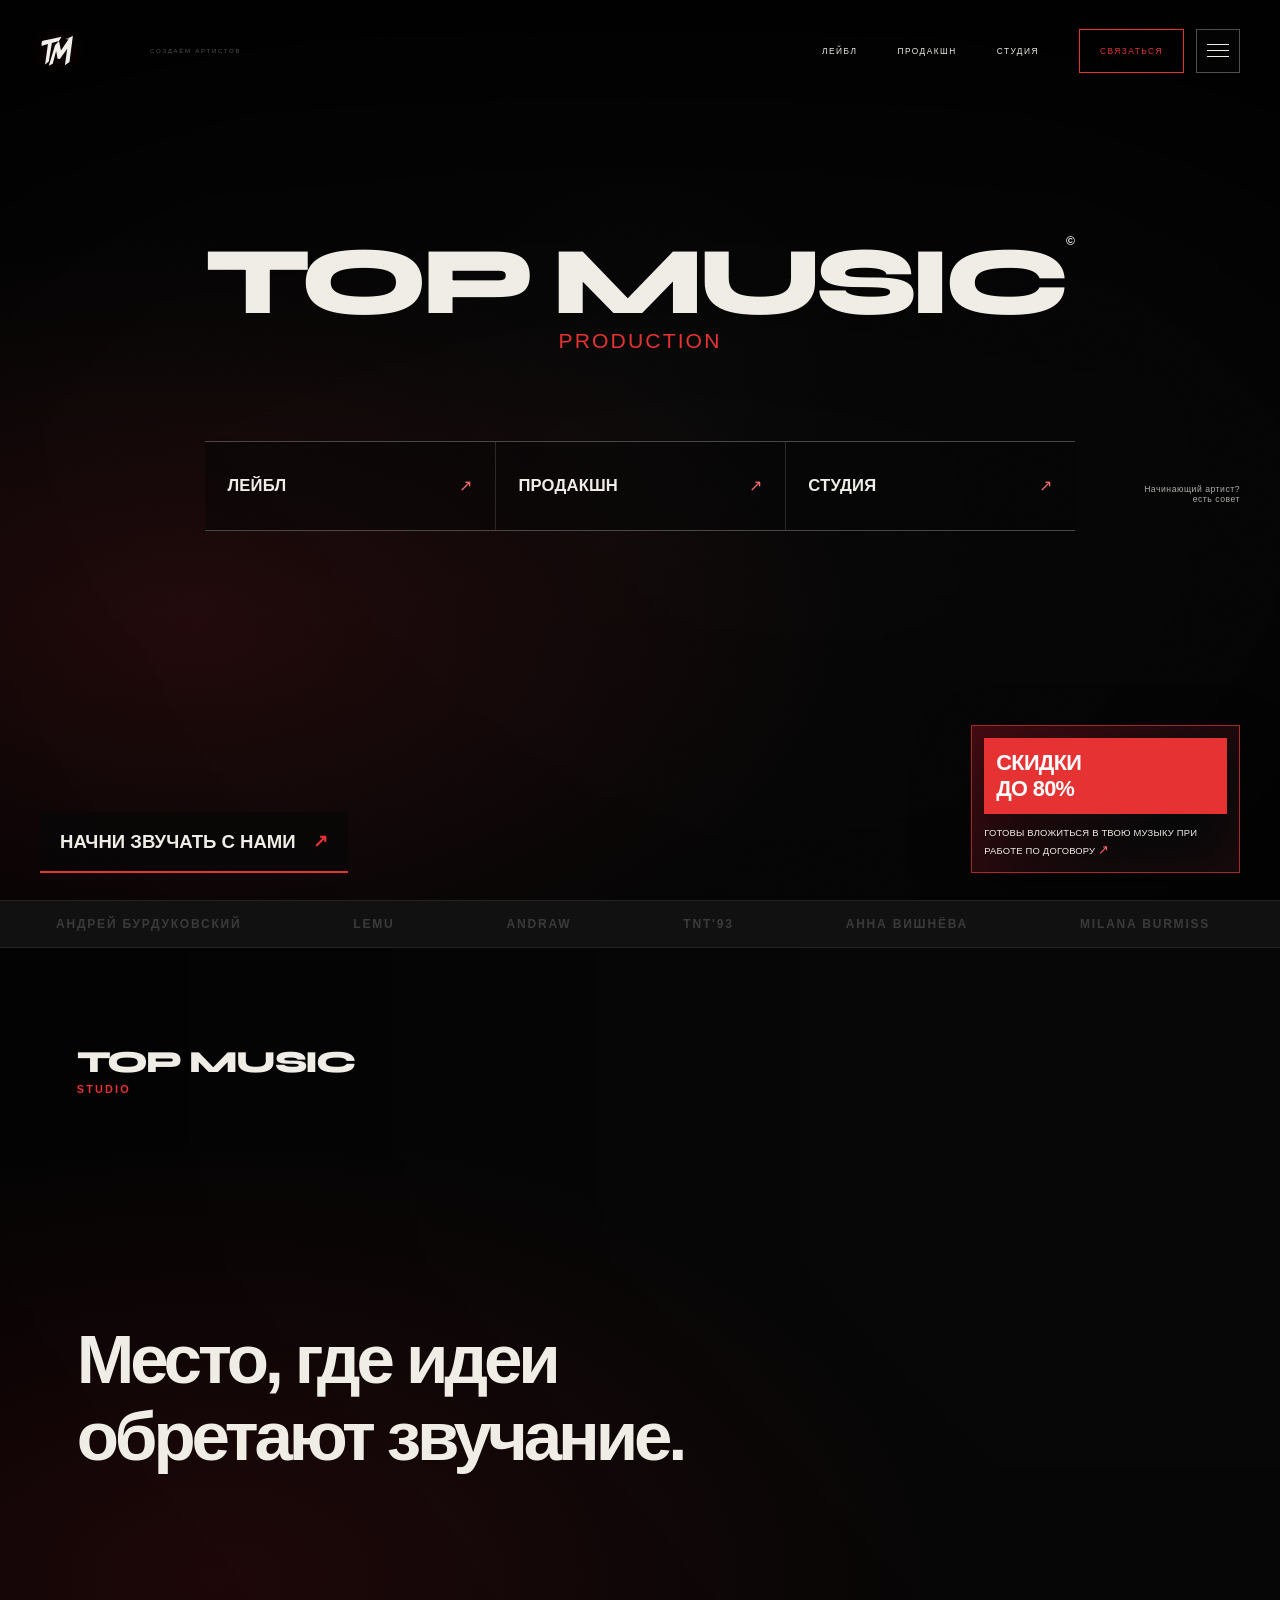
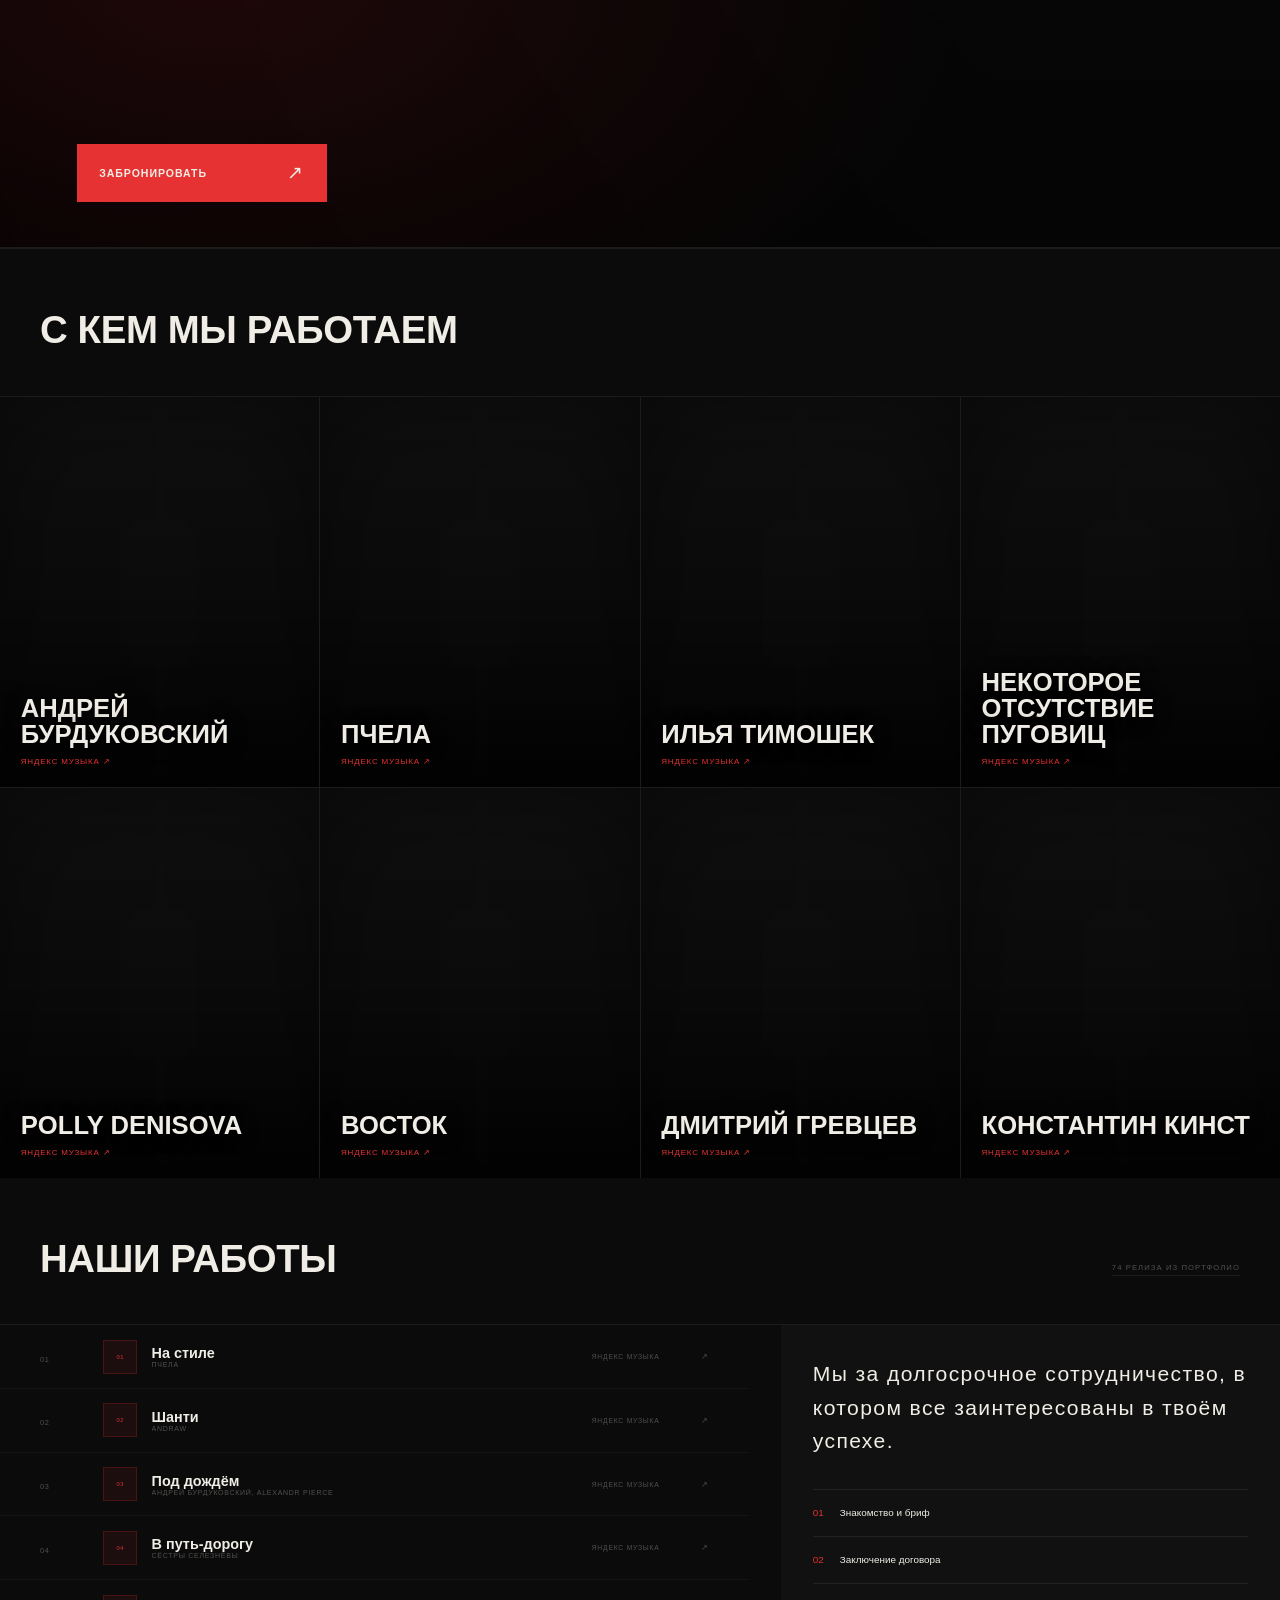
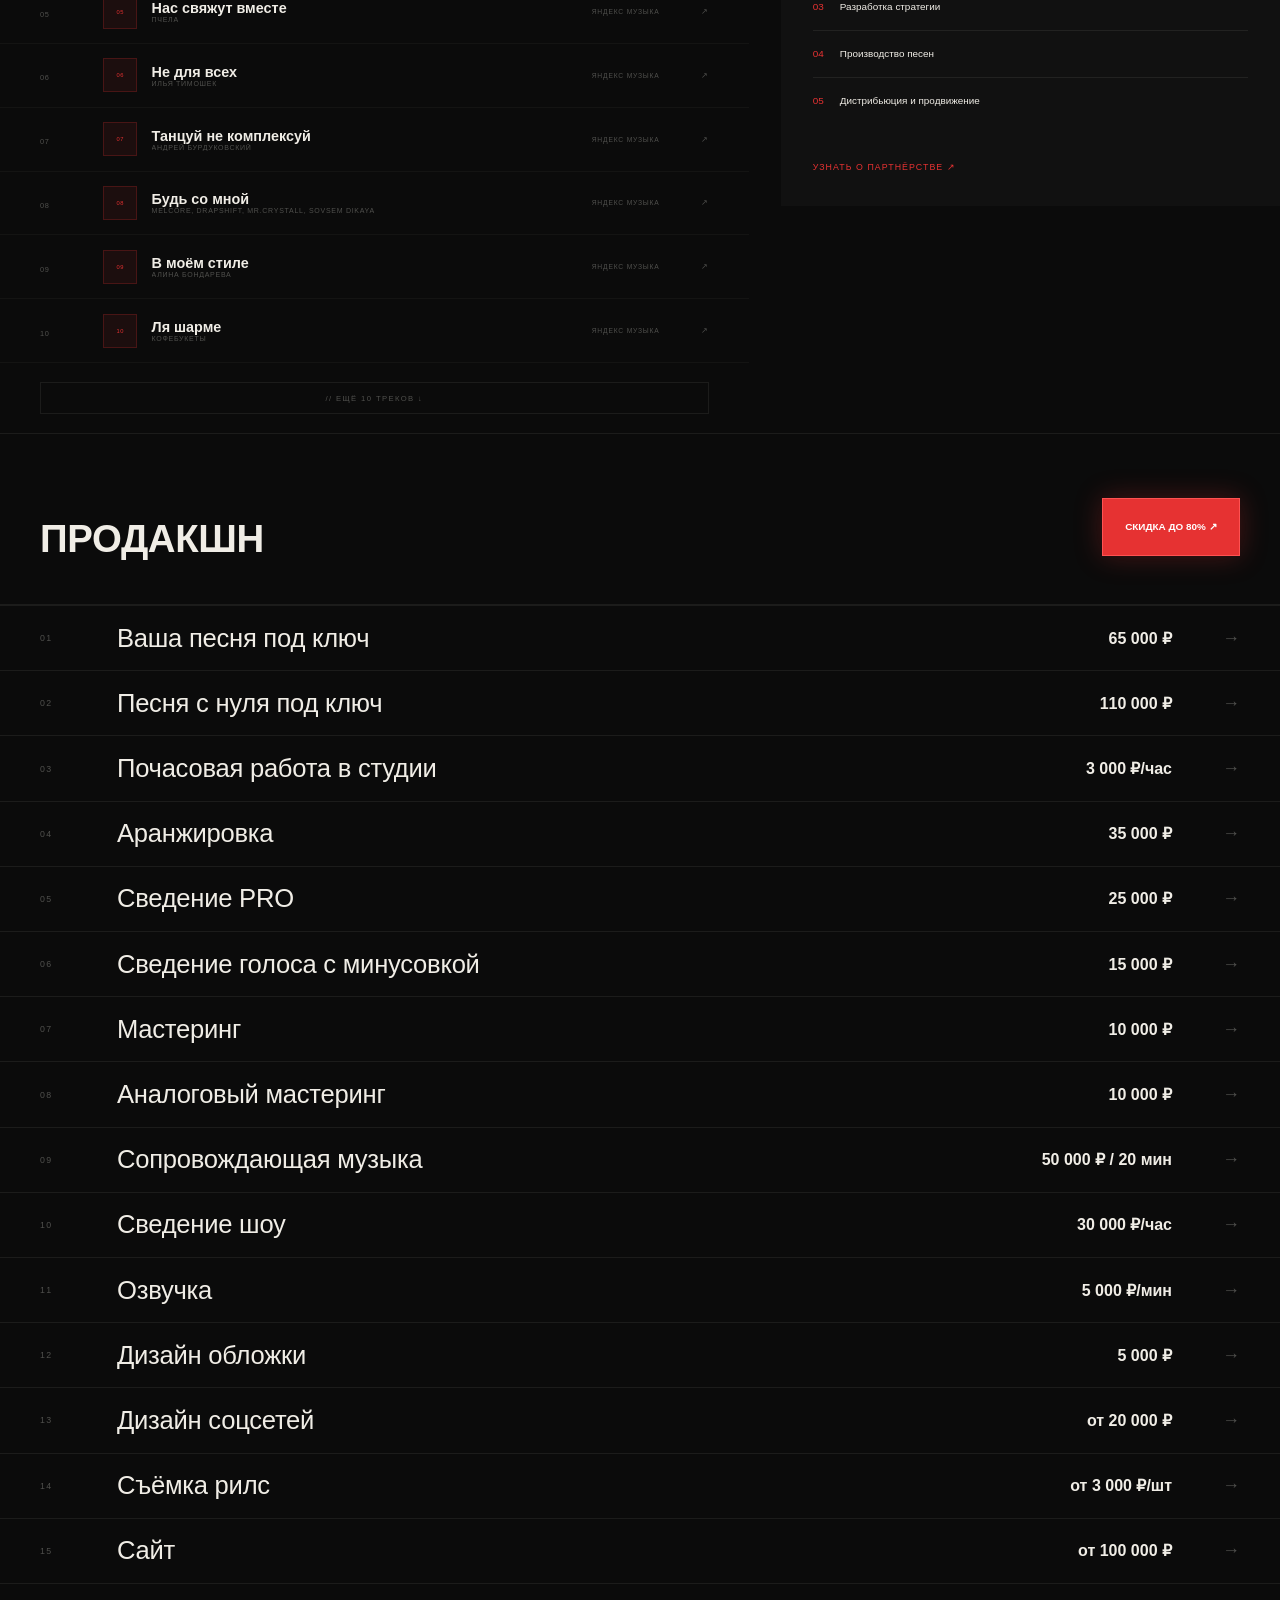
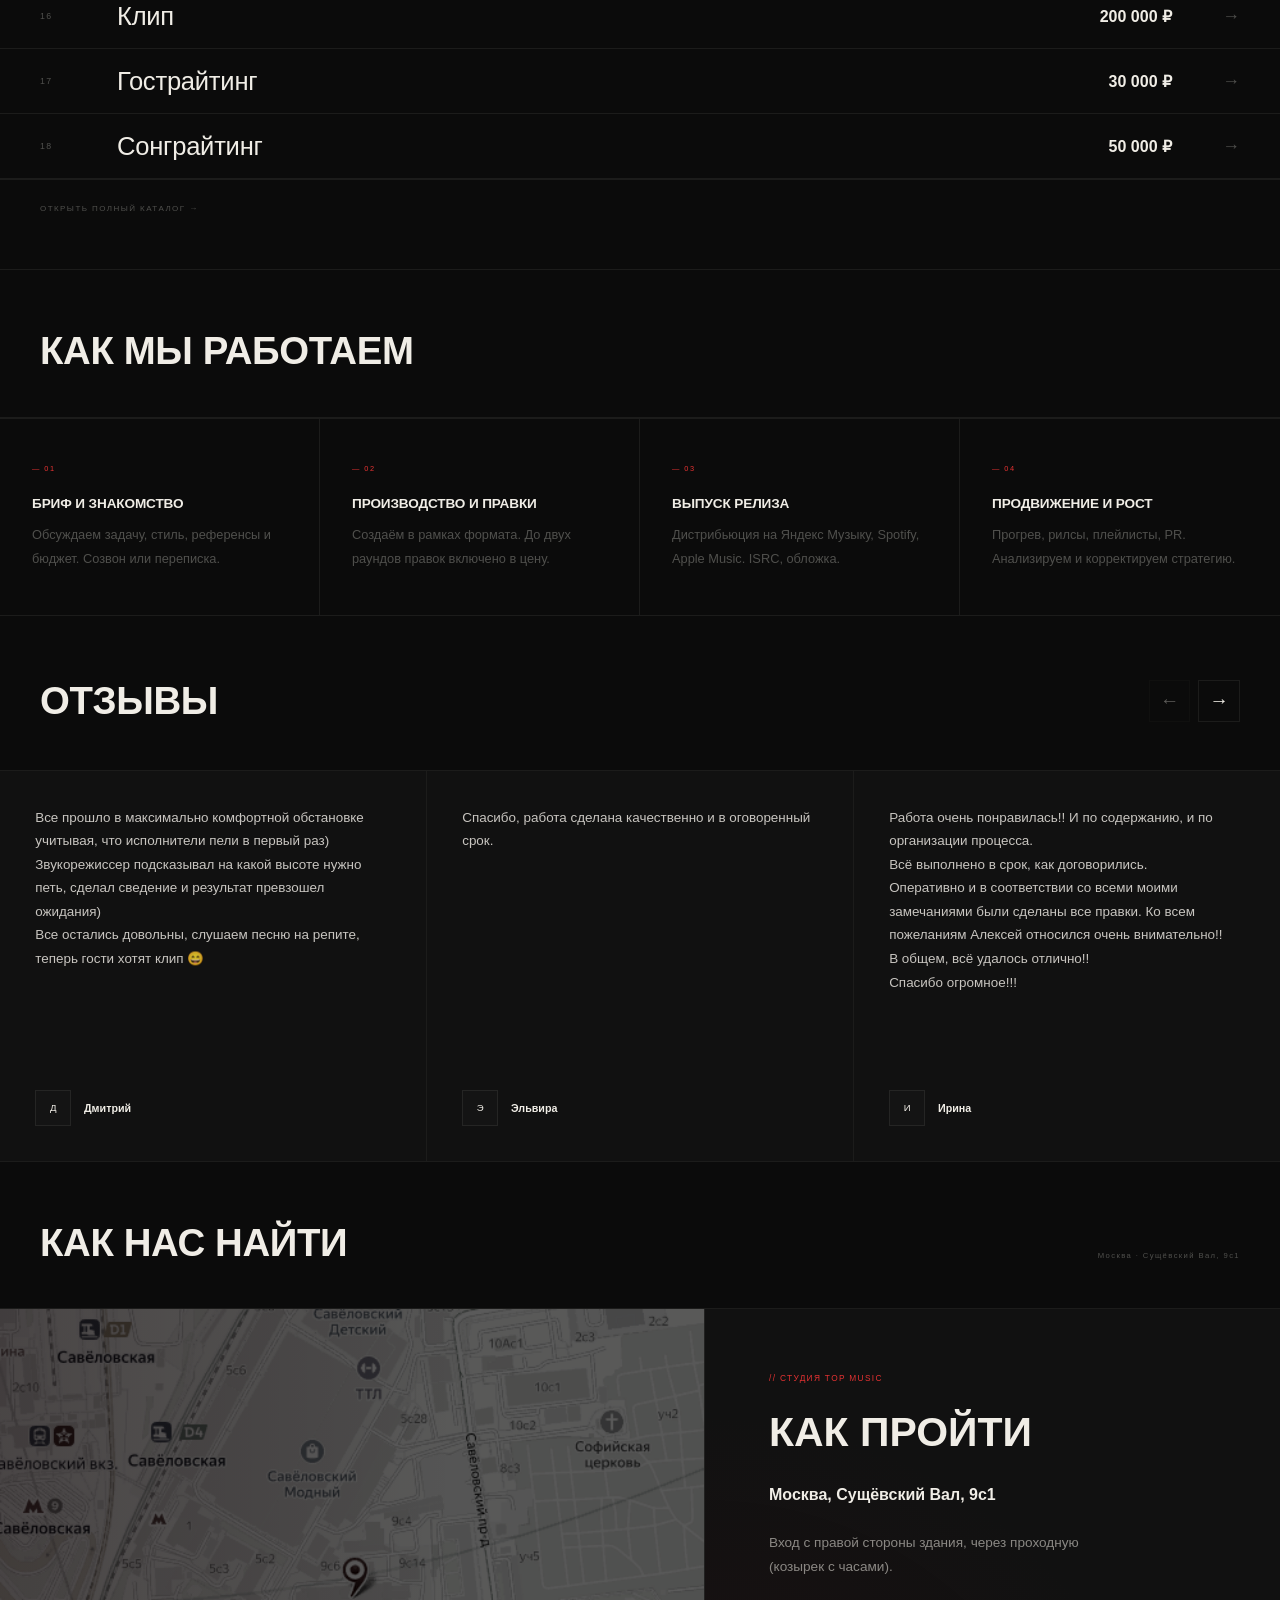
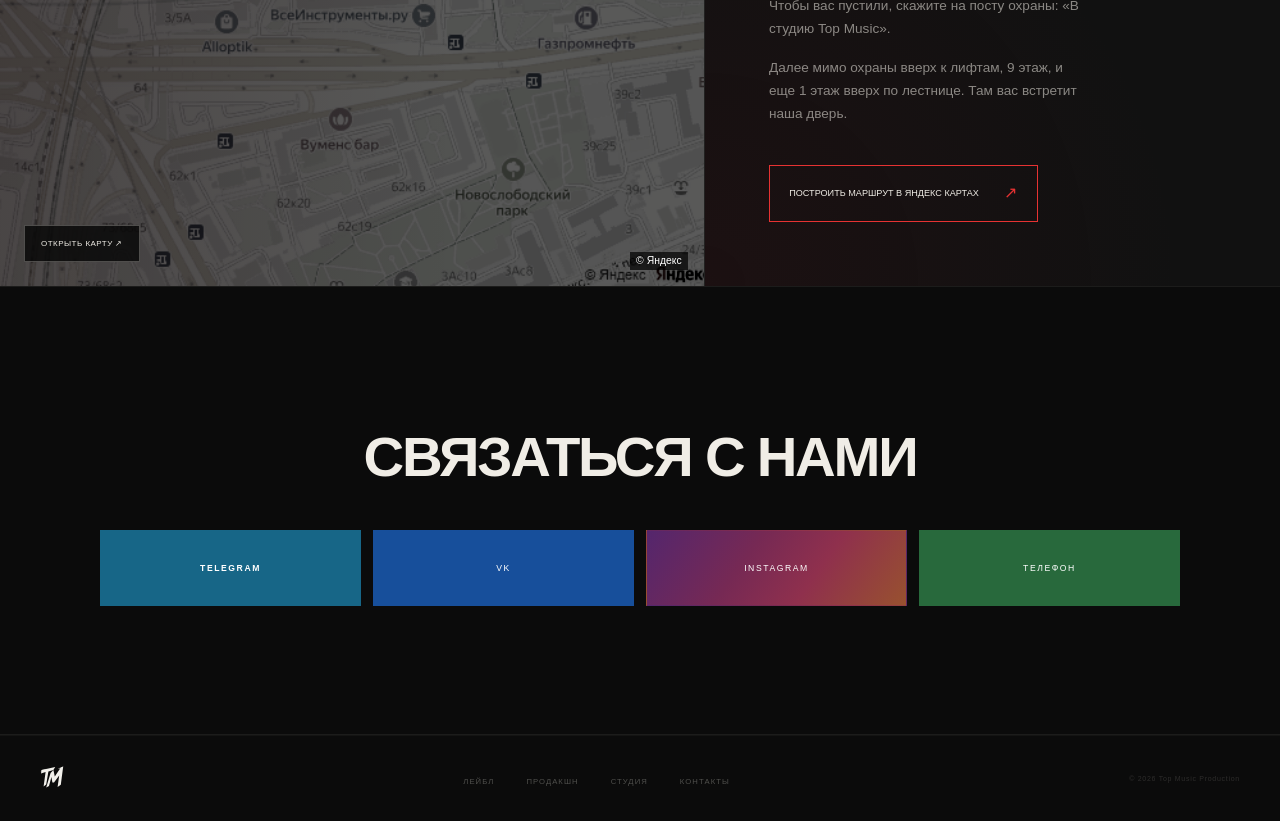
==== commit eac8fd13: "Add direct contact options to mobile menus" ====
--- a/index.html
+++ b/index.html
@@ -7,7 +7,7 @@
 <meta name="description" content="Top Music Production — продюсерский центр: аранжировка, сведение, мастеринг, дистрибьюция, дизайн и видео для артистов и релизов.">
 <link rel="icon" type="image/svg+xml" href="assets/favicon.svg?v=5" sizes="any">
 <link rel="manifest" href="site.webmanifest?v=4">
-<link rel="stylesheet" href="assets/css/main.css?v=42">
+<link rel="stylesheet" href="assets/css/main.css?v=43">
 <link rel="stylesheet" href="assets/css/service-modal.css?v=1">
 </head>
 <body>
@@ -46,7 +46,7 @@
   <a href="pages/label.html" onclick="closeMob()">Лейбл</a>
   <a href="pages/services.html" onclick="closeMob()">Продакшн</a>
   <a href="pages/studio.html" onclick="closeMob()">Студия</a>
-  <a href="#contact" onclick="closeMob()">Связаться</a>
+  <div class="mobile-contact"><p class="mobile-contact-label">На связи</p><div class="mobile-contact-links"><a href="https://t.me/Gavrishevsky" target="_blank" rel="noopener noreferrer">Telegram <span aria-hidden="true">↗</span></a><a href="https://vk.ru/gavrishevsky" target="_blank" rel="noopener noreferrer">VK <span aria-hidden="true">↗</span></a><a href="https://www.instagram.com/gavrishevsky/" target="_blank" rel="noopener noreferrer">Instagram <span aria-hidden="true">↗</span></a><a href="tel:+79021858337" aria-label="Позвонить по номеру +7 902 185-83-37">Позвонить <span aria-hidden="true">↗</span></a></div></div>
 </div>
 
 <div id="pageRoot">
--- a/assets/css/main.css
+++ b/assets/css/main.css
@@ -501,9 +501,9 @@
 .mob-nav{position:fixed;inset:0;z-index:199;display:flex;flex-direction:column;justify-content:flex-start;gap:.2rem;padding:7.25rem 1.5rem 2rem;background:rgba(8,8,8,.985);backdrop-filter:blur(20px);transform:translateX(100%);opacity:0;pointer-events:none;transition:transform .45s var(--ease),opacity .2s ease}
 .mob-nav::before{content:'Top Music Production / Навигация';margin-bottom:1.7rem;font-size:.44rem;letter-spacing:.2em;text-transform:uppercase;color:var(--red)}
 .mob-nav.open{transform:none;opacity:1;pointer-events:auto}
-.mob-nav a{font-family:'Unbounded',sans-serif;font-size:clamp(2rem,10vw,3.2rem);font-weight:700;line-height:.94;letter-spacing:-.055em;text-transform:uppercase;color:var(--w);display:flex;align-items:center;justify-content:space-between;min-height:3.85rem;padding:.75rem 0;border-bottom:1px solid var(--line);transition:color .2s,padding-left .25s}
-.mob-nav a::after{content:'↗';font-family:'Unbounded',sans-serif;font-size:.58rem;letter-spacing:0;color:var(--red);opacity:.82}
-.mob-nav a:hover,.mob-nav a:focus-visible{color:var(--red);padding-left:.35rem;outline:none}
+.mob-nav > a{font-family:'Unbounded',sans-serif;font-size:clamp(2rem,10vw,3.2rem);font-weight:700;line-height:.94;letter-spacing:-.055em;text-transform:uppercase;color:var(--w);display:flex;align-items:center;justify-content:space-between;min-height:3.85rem;padding:.75rem 0;border-bottom:1px solid var(--line);transition:color .2s,padding-left .25s}
+.mob-nav > a::after{content:'↗';font-family:'Unbounded',sans-serif;font-size:.58rem;letter-spacing:0;color:var(--red);opacity:.82}
+.mob-nav > a:hover,.mob-nav > a:focus-visible{color:var(--red);padding-left:.35rem;outline:none}
 
 /* HERO */
 .hero{height:100vh;min-height:600px;display:flex;flex-direction:column;position:relative;overflow:hidden;background:var(--bg)}
@@ -1128,8 +1128,18 @@
 .hero-ticker .ticker-inner{animation-duration:var(--ticker-duration,32s)}
 @media(max-width:900px){
   .mob-nav{counter-reset:mobile-nav}
-  .mob-nav a{font-size:clamp(1.75rem,8vw,3.2rem);gap:.45rem;justify-content:flex-start}
-  .mob-nav a::before{counter-increment:mobile-nav;content:counter(mobile-nav,decimal-leading-zero);font-size:.42rem;font-weight:600;letter-spacing:.04em;color:var(--red);align-self:center;flex:none;margin-right:.45rem}
-  .mob-nav a::after{margin-left:auto;flex:none}
+  .mob-nav > a{font-size:clamp(1.75rem,8vw,3.2rem);gap:.45rem;justify-content:flex-start}
+  .mob-nav > a::before{counter-increment:mobile-nav;content:counter(mobile-nav,decimal-leading-zero);font-size:.42rem;font-weight:600;letter-spacing:.04em;color:var(--red);align-self:center;flex:none;margin-right:.45rem}
+  .mob-nav > a::after{margin-left:auto;flex:none}
 }
 @media(max-width:600px){.services .sec-head{align-items:flex-start}.svc-discount{min-height:48px;padding:.8rem 1rem;font-size:.52rem}.svc-tier,.svc-row:hover .svc-tier{font-size:.58rem}}
+
+/* Direct contact options inside the mobile navigation. */
+.mob-nav .mobile-contact{margin-top:clamp(1.5rem,4vh,2.5rem);padding-top:1.25rem;border-top:1px solid var(--line)}
+.mob-nav .mobile-contact-label{margin:0 0 .85rem;font-size:.45rem;font-weight:700;letter-spacing:.18em;text-transform:uppercase;color:var(--red)}
+.mob-nav .mobile-contact-links{display:grid;grid-template-columns:repeat(2,minmax(0,1fr));gap:.5rem}
+.mob-nav .mobile-contact-links a{min-width:0;min-height:3.5rem;padding:.9rem .85rem;display:flex;align-items:center;justify-content:space-between;gap:.4rem;border:1px solid var(--line);background:rgba(255,255,255,.035);color:var(--w);font-size:clamp(.52rem,2.4vw,.68rem);font-weight:650;letter-spacing:0;line-height:1.3;text-transform:uppercase;transition:border-color .2s,background .2s}
+.mob-nav .mobile-contact-links a span{flex:none;font-size:.8rem;color:var(--red)}
+.mob-nav .mobile-contact-links a:hover,.mob-nav .mobile-contact-links a:focus-visible{border-color:var(--red);background:rgba(255,255,255,.08);outline:none}
+
+@media(max-width:900px){.mob-nav{overflow-y:auto}}
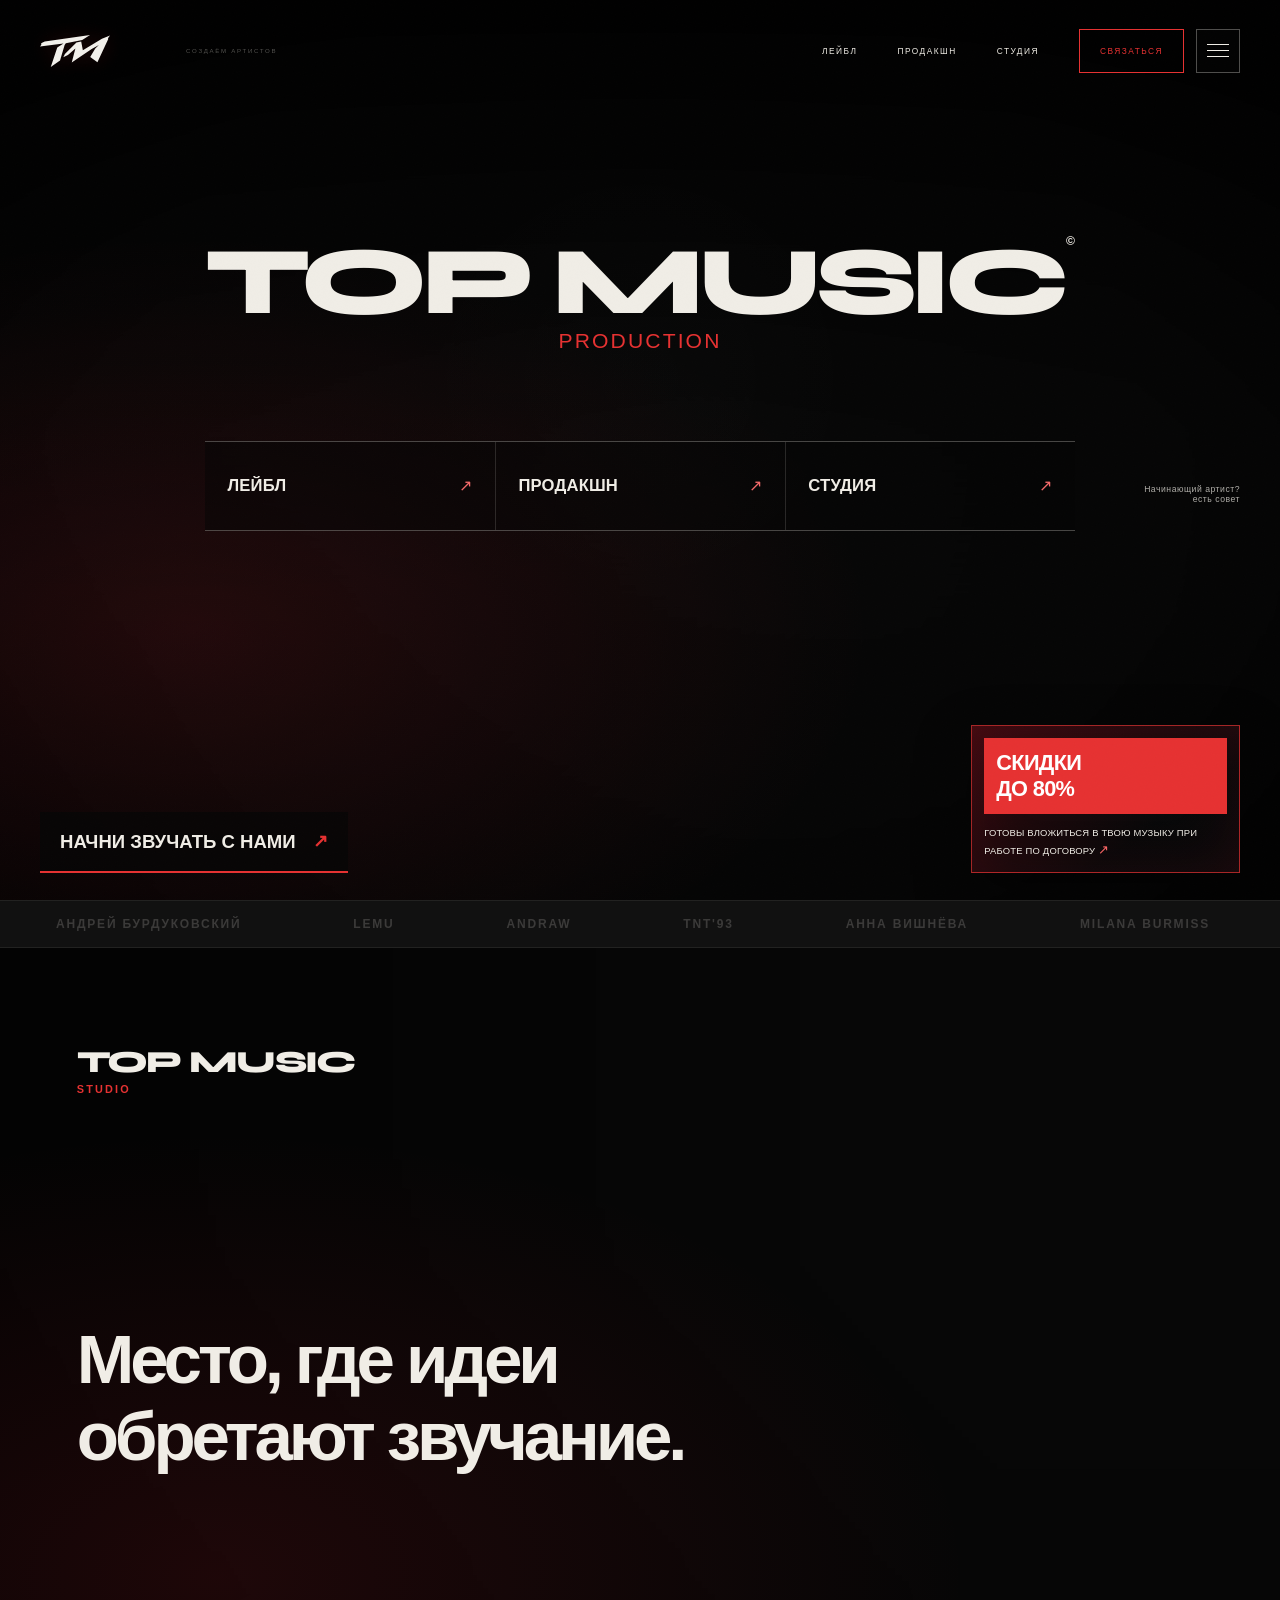
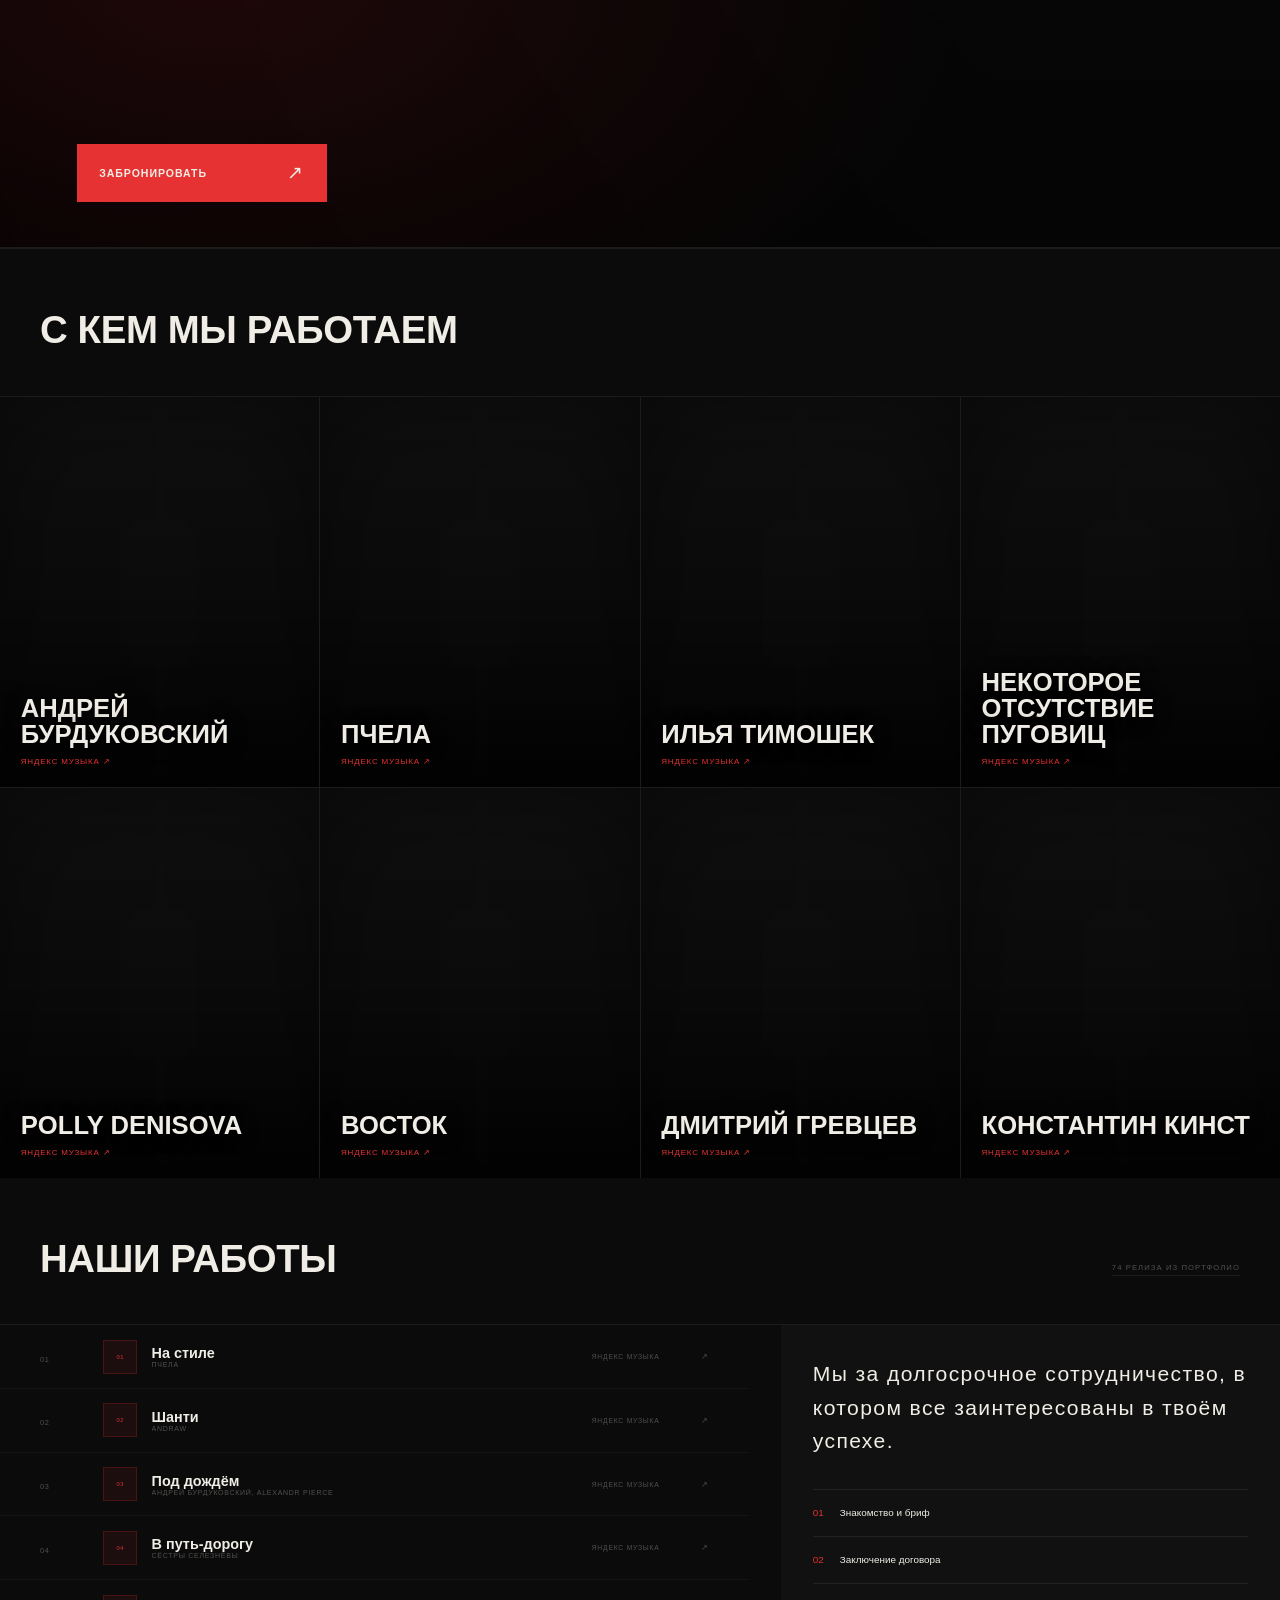
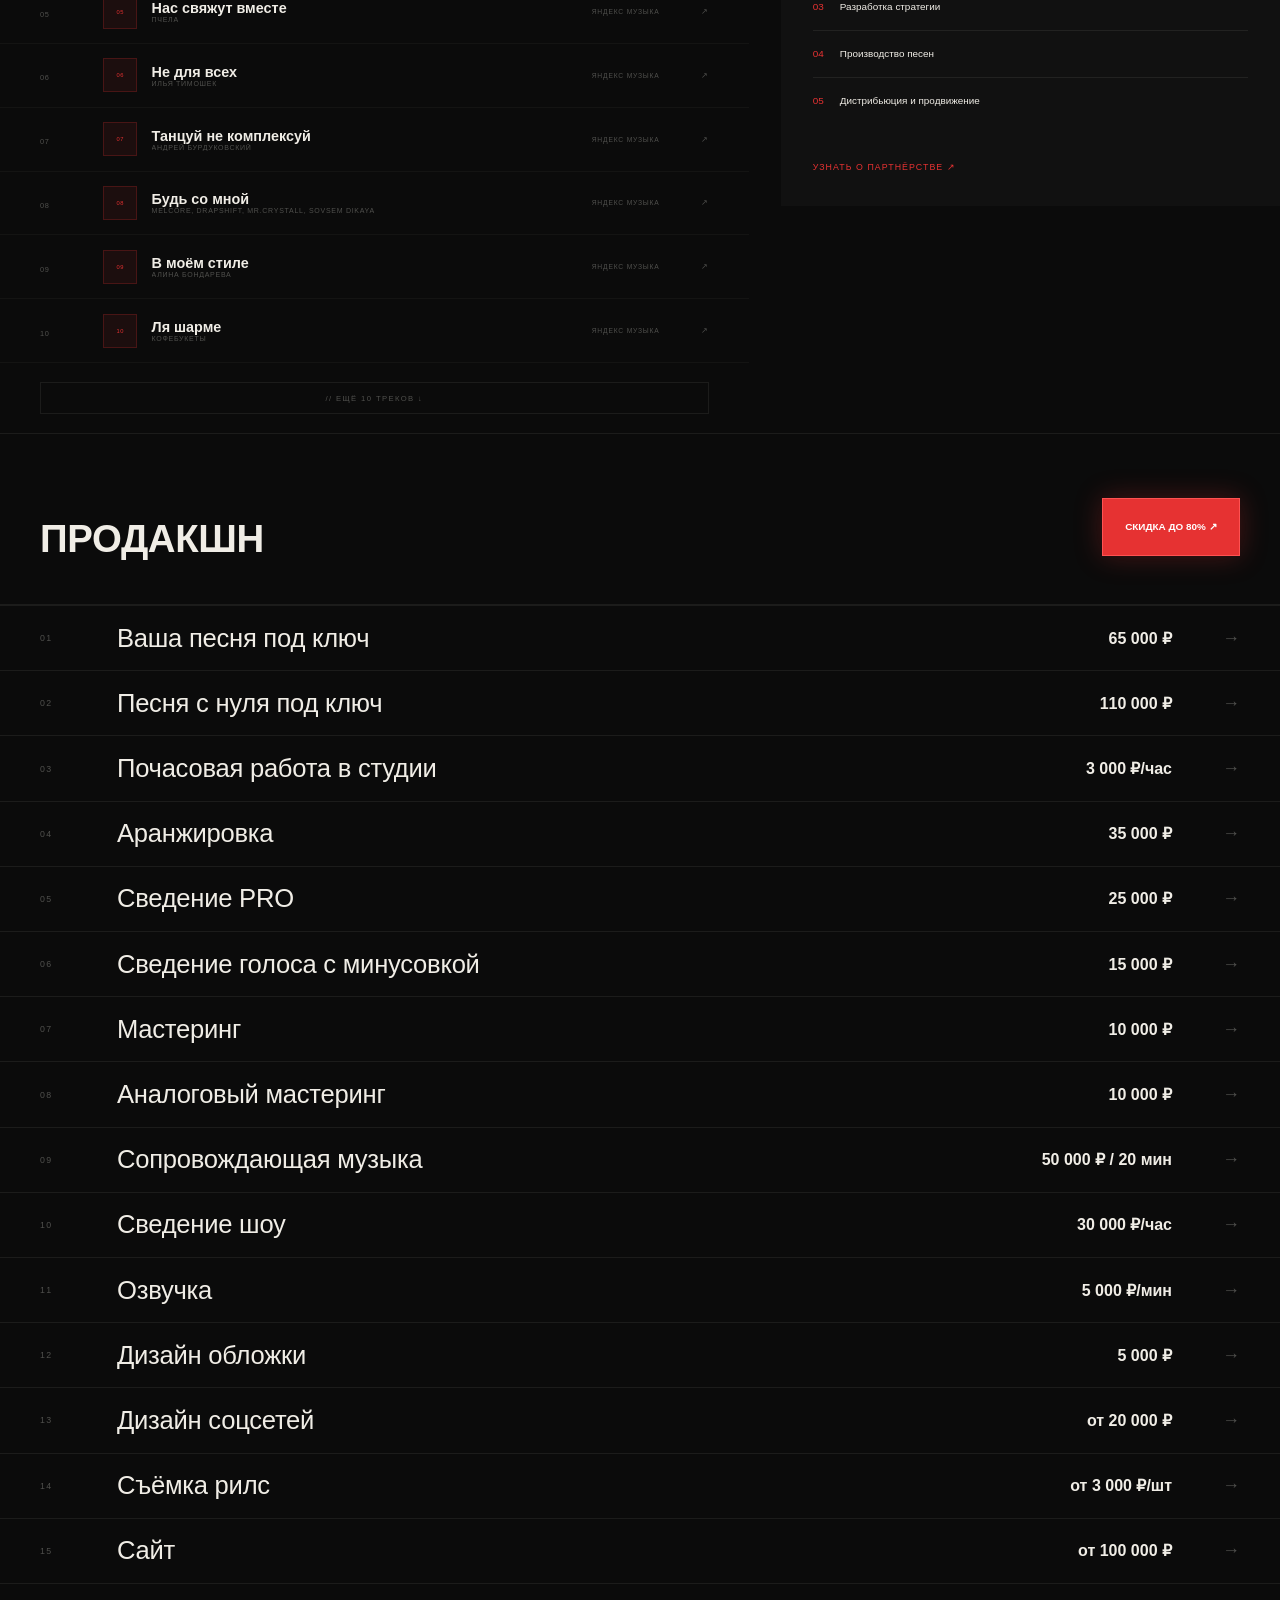
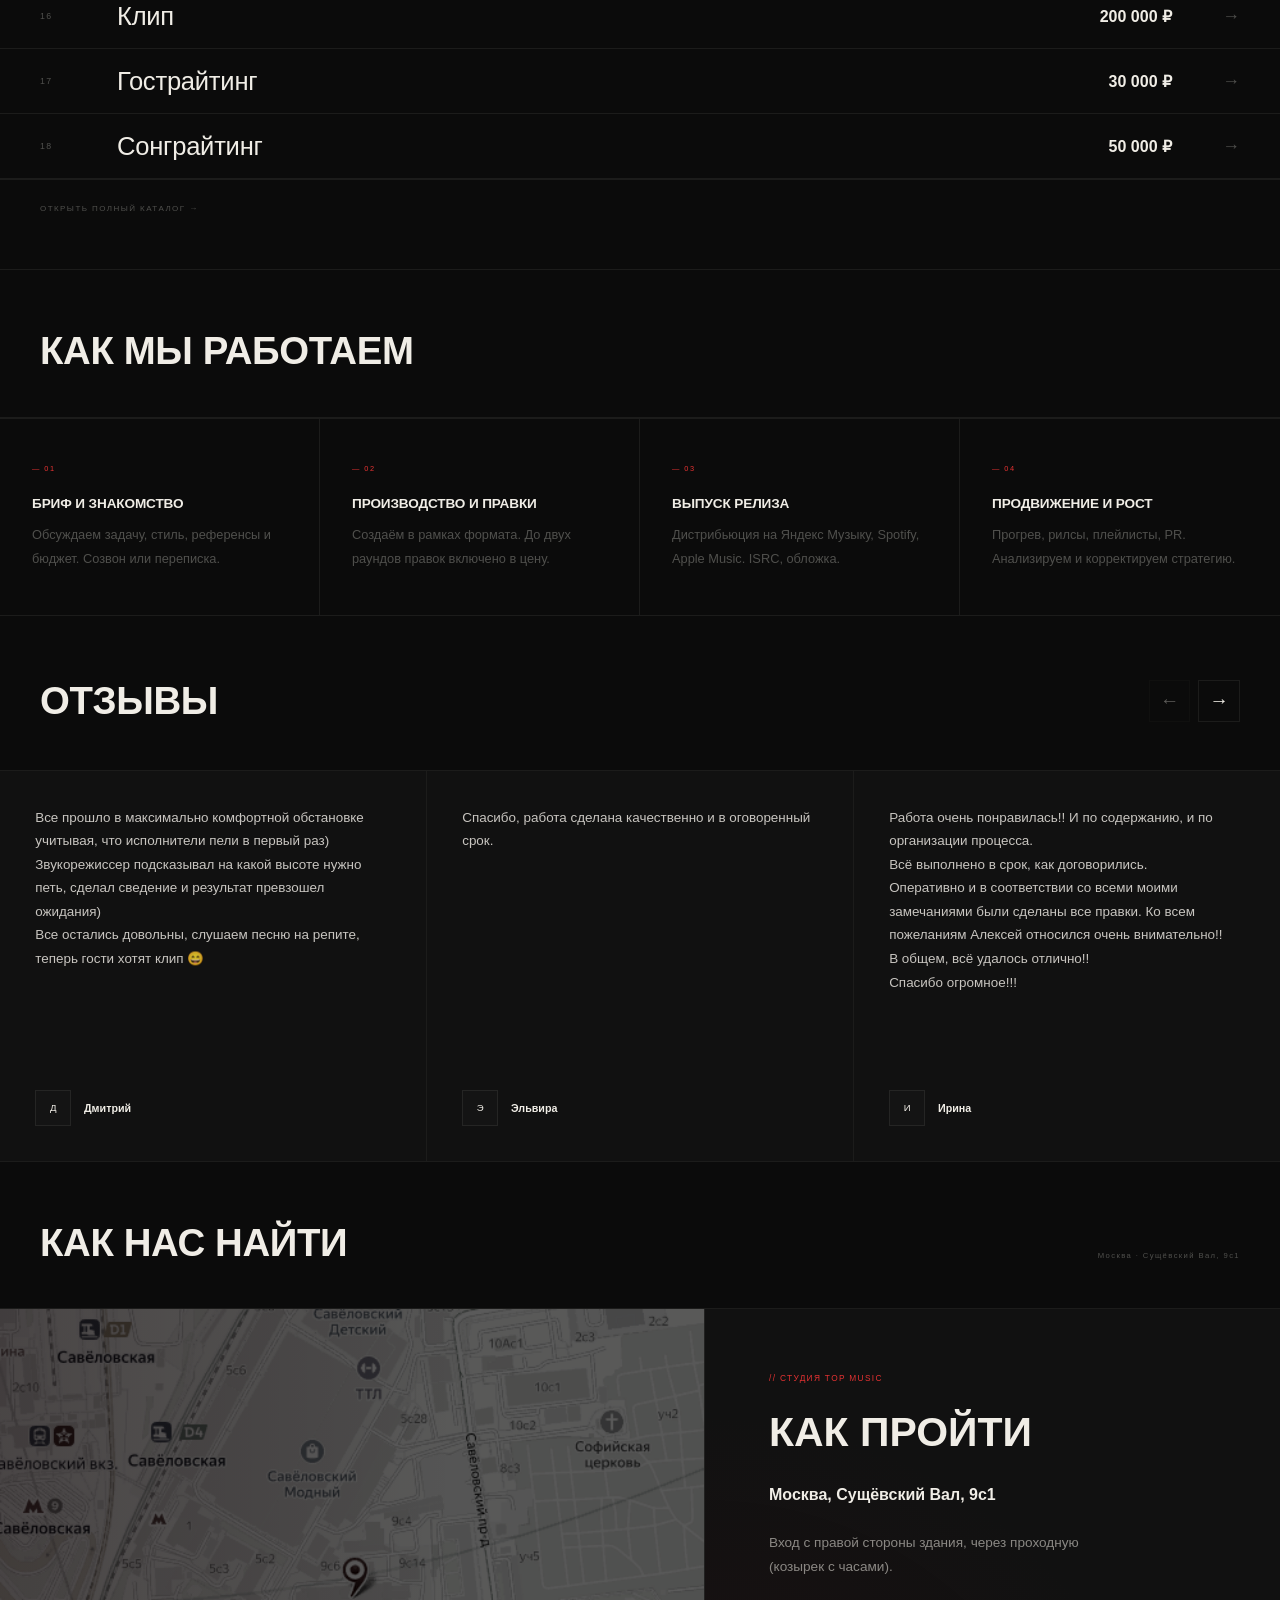
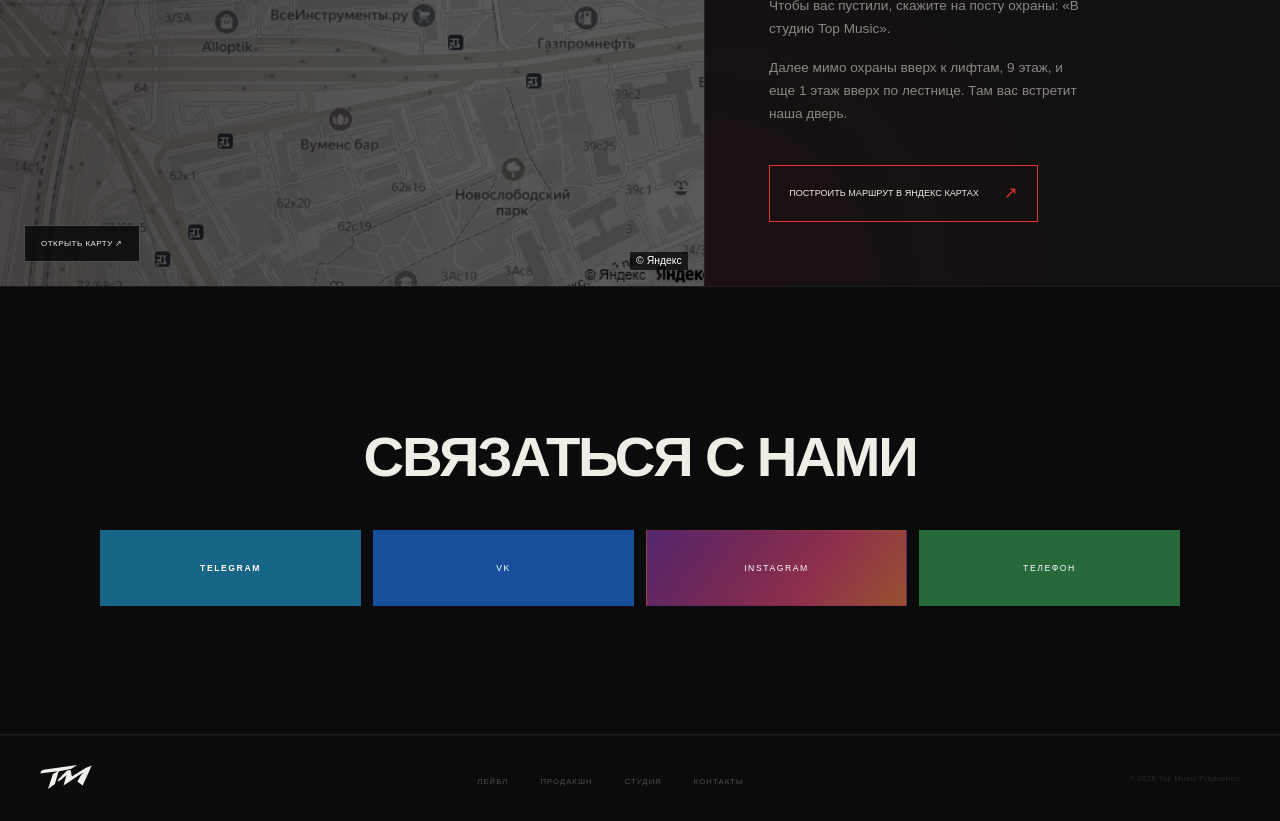
==== commit 820875af: "Update site logo to supplied TM mark" ====
--- a/index.html
+++ b/index.html
@@ -5,9 +5,9 @@
 <meta name="viewport" content="width=device-width, initial-scale=1.0">
 <title>Top Music Production</title>
 <meta name="description" content="Top Music Production — продюсерский центр: аранжировка, сведение, мастеринг, дистрибьюция, дизайн и видео для артистов и релизов.">
-<link rel="icon" type="image/svg+xml" href="assets/favicon.svg?v=5" sizes="any">
+<link rel="icon" type="image/svg+xml" href="assets/favicon.svg?v=6" sizes="any">
 <link rel="manifest" href="site.webmanifest?v=4">
-<link rel="stylesheet" href="assets/css/main.css?v=43">
+<link rel="stylesheet" href="assets/css/main.css?v=45">
 <link rel="stylesheet" href="assets/css/service-modal.css?v=1">
 </head>
 <body>
@@ -17,8 +17,8 @@
 <div id="ld" aria-label="Loading">
   <div class="ld-center">
     <div class="ld-mark-wrap">
-      <img class="ld-mark ld-mark-base" src="assets/icons/logo.svg" alt="Top Music Production logo">
-      <img class="ld-mark ld-mark-fill" src="assets/icons/logo.svg" alt="" aria-hidden="true">
+      <img class="ld-mark ld-mark-base" src="assets/icons/logo.svg?v=2" alt="Top Music Production logo">
+      <img class="ld-mark ld-mark-fill" src="assets/icons/logo.svg?v=2" alt="" aria-hidden="true">
     </div>
     <div class="ld-prod">production</div>
   </div>
@@ -27,14 +27,14 @@
 <!-- NAV -->
 <nav id="nav">
   <a href="#" class="n-logo" aria-label="Top Music©">
-    <img class="nav-logo-svg" src="assets/icons/logo.svg" alt="" aria-hidden="true">
+    <img class="nav-logo-svg" src="assets/icons/logo.svg?v=2" alt="" aria-hidden="true">
     <span class="nav-logo-text">Top Music Production<sup class="brand-c">©</sup></span>
   </a>
   <div class="n-brandline">Создаём артистов</div>
   <div class="n-links">
-    <a href="pages/label.html">Лейбл</a>
-    <a href="pages/services.html">Продакшн</a>
-    <a href="pages/studio.html">Студия</a>
+    <a href="pages/label.html?v=20261001">Лейбл</a>
+    <a href="pages/services.html?v=20261001">Продакшн</a>
+    <a href="pages/studio.html?v=20261001">Студия</a>
     <a href="#contact" class="n-cta">Связаться</a>
   </div>
   <div class="n-right">
@@ -43,9 +43,9 @@
 </nav>
 
 <div class="mob-nav" id="mobNav" aria-hidden="true">
-  <a href="pages/label.html" onclick="closeMob()">Лейбл</a>
-  <a href="pages/services.html" onclick="closeMob()">Продакшн</a>
-  <a href="pages/studio.html" onclick="closeMob()">Студия</a>
+  <a href="pages/label.html?v=20261001" onclick="closeMob()">Лейбл</a>
+  <a href="pages/services.html?v=20261001" onclick="closeMob()">Продакшн</a>
+  <a href="pages/studio.html?v=20261001" onclick="closeMob()">Студия</a>
   <div class="mobile-contact"><p class="mobile-contact-label">На связи</p><div class="mobile-contact-links"><a href="https://t.me/Gavrishevsky" target="_blank" rel="noopener noreferrer">Telegram <span aria-hidden="true">↗</span></a><a href="https://vk.ru/gavrishevsky" target="_blank" rel="noopener noreferrer">VK <span aria-hidden="true">↗</span></a><a href="https://www.instagram.com/gavrishevsky/" target="_blank" rel="noopener noreferrer">Instagram <span aria-hidden="true">↗</span></a><a href="tel:+79021858337" aria-label="Позвонить по номеру +7 902 185-83-37">Позвонить <span aria-hidden="true">↗</span></a></div></div>
 </div>
 
@@ -70,15 +70,15 @@
         <span class="h-line2" style="color:var(--red)">PRODUCTION</span>
       </div>
       <div class="hero-main-links" aria-label="Направления Top Music Production">
-        <a href="pages/label.html"><span class="hero-link-label">Лейбл</span><span class="hero-link-arrow" aria-hidden="true">↗</span></a>
-        <a href="pages/services.html"><span class="hero-link-label">Продакшн</span><span class="hero-link-arrow" aria-hidden="true">↗</span></a>
-        <a href="pages/studio.html"><span class="hero-link-label">Студия</span><span class="hero-link-arrow" aria-hidden="true">↗</span></a>
+        <a href="pages/label.html?v=20261001"><span class="hero-link-label">Лейбл</span><span class="hero-link-arrow" aria-hidden="true">↗</span></a>
+        <a href="pages/services.html?v=20261001"><span class="hero-link-label">Продакшн</span><span class="hero-link-arrow" aria-hidden="true">↗</span></a>
+        <a href="pages/studio.html?v=20261001"><span class="hero-link-label">Студия</span><span class="hero-link-arrow" aria-hidden="true">↗</span></a>
       </div>
     </div>
     <div class="h-bottom">
       <div class="hero-intro">
         <a class="hero-intro-start" href="#contact">Начни звучать с нами <span aria-hidden="true">↗</span></a>
-        <a class="hero-discount" href="pages/label.html#partnership"><strong>Скидки<br>до 80%</strong><span>Готовы вложиться в твою музыку при работе по договору <span aria-hidden="true">↗</span></span></a>
+        <a class="hero-discount" href="pages/label.html?v=20261001#partnership"><strong>Скидки<br>до 80%</strong><span>Готовы вложиться в твою музыку при работе по договору <span aria-hidden="true">↗</span></span></a>
       </div>
     </div>
   </div>
@@ -114,7 +114,7 @@
   <div class="home-studio-content">
     <h2 id="home-studio-title">Место, где идеи обретают звучание.</h2>
   </div>
-  <a class="btn-red home-studio-book" href="pages/studio.html#booking">Забронировать <span aria-hidden="true">↗</span></a>
+  <a class="btn-red home-studio-book" href="pages/studio.html?v=20261001#booking">Забронировать <span aria-hidden="true">↗</span></a>
 </section>
 
 <!-- ARTISTS -->
@@ -147,33 +147,33 @@
     <a class="tr-row" href="https://music.yandex.ru/album/31309328/track/126189325" target="_blank" rel="noopener noreferrer"><div class="tr-n-wrap"><span class="tr-n">09</span><span class="tr-play">↗</span></div><div class="tr-info"><div class="tr-cover">09</div><div><div class="tr-name">В моём стиле</div><div class="tr-artist">Алина Бондарева</div></div></div><span class="tr-service">Яндекс Музыка</span><span class="tr-dur">↗</span></a>
     <a class="tr-row" href="https://music.yandex.ru/album/41518798" target="_blank" rel="noopener noreferrer"><div class="tr-n-wrap"><span class="tr-n">10</span><span class="tr-play">↗</span></div><div class="tr-info"><div class="tr-cover">10</div><div><div class="tr-name">Ля шарме</div><div class="tr-artist">КОФЕБУКЕТЫ</div></div></div><span class="tr-service">Яндекс Музыка</span><span class="tr-dur">↗</span></a>
   </div>
-  <div class="tr-more"><button class="tr-more-btn" id="tracksToggle" type="button">// ЕЩЁ 10 ТРЕКОВ ↓</button></div></div><aside class="tracks-partnership"><h3>Мы за долгосрочное сотрудничество, в котором все заинтересованы в твоём успехе.</h3><ol><li>Знакомство и бриф</li><li>Заключение договора</li><li>Разработка стратегии</li><li>Производство песен</li><li>Дистрибьюция и продвижение</li></ol><a href="pages/label.html#partnership">Узнать о партнёрстве ↗</a></aside></div>
+  <div class="tr-more"><button class="tr-more-btn" id="tracksToggle" type="button">// ЕЩЁ 10 ТРЕКОВ ↓</button></div></div><aside class="tracks-partnership"><h3>Мы за долгосрочное сотрудничество, в котором все заинтересованы в твоём успехе.</h3><ol><li>Знакомство и бриф</li><li>Заключение договора</li><li>Разработка стратегии</li><li>Производство песен</li><li>Дистрибьюция и продвижение</li></ol><a href="pages/label.html?v=20261001#partnership">Узнать о партнёрстве ↗</a></aside></div>
 </section>
 
 <!-- SERVICES -->
 <section id="services" class="services rv">
-  <div class="sec-head"><h2 class="sec-h">Продакшн</h2><a class="svc-discount" href="pages/label.html#partnership">Скидка до 80% ↗</a></div>
+  <div class="sec-head"><h2 class="sec-h">Продакшн</h2><a class="svc-discount" href="pages/label.html?v=20261001#partnership">Скидка до 80% ↗</a></div>
   <div class="svc-list">
-    <a class="svc-row" href="pages/services.html#pesnya" data-service-id="pesnya" data-service-description="Аранжировка, запись, сведение и мастеринг вашей готовой песни."><span class="svc-n">01</span><span class="svc-name">Ваша песня под ключ</span><div class="svc-tiers"><span class="svc-tier">65 000 ₽</span></div><span class="svc-arr">→</span></a>
-    <a class="svc-row" href="pages/services.html#sozdanie-pesni" data-service-id="sozdanie-pesni" data-service-description="Создадим песню от идеи и мелодии до готового файла для релиза."><span class="svc-n">02</span><span class="svc-name">Песня с нуля под ключ</span><div class="svc-tiers"><span class="svc-tier">110 000 ₽</span></div><span class="svc-arr">→</span></a>
-    <a class="svc-row" href="pages/services.html#zapis" data-service-id="zapis" data-service-description="Запись голоса, инструментов и совместная работа над продакшном."><span class="svc-n">03</span><span class="svc-name">Почасовая работа в студии</span><div class="svc-tiers"><span class="svc-tier">3 000 ₽/час</span></div><span class="svc-arr">→</span></a>
-    <a class="svc-row" href="pages/services.html#aranzhirovka" data-service-id="aranzhirovka" data-service-description="Создадим аранжировку из демо или мелодии под ваш жанр и референсы. Запись приглашённых музыкантов оплачивается отдельно."><span class="svc-n">04</span><span class="svc-name">Аранжировка</span><div class="svc-tiers"><span class="svc-tier">35 000 ₽</span></div><span class="svc-arr">→</span></a>
-    <a class="svc-row" href="pages/services.html#svedenie" data-service-id="svedenie" data-service-description="Детально обработаем дорожки, ритмику и вокал, подготовим трек к релизу."><span class="svc-n">05</span><span class="svc-name">Сведение PRO</span><div class="svc-tiers"><span class="svc-tier">25 000 ₽</span></div><span class="svc-arr">→</span></a>
-    <a class="svc-row" href="pages/services.html#svedenie-golos" data-service-id="svedenie-golos" data-service-description="Обработаем вокал и сведём его с готовой минусовкой."><span class="svc-n">06</span><span class="svc-name">Сведение голоса с минусовкой</span><div class="svc-tiers"><span class="svc-tier">15 000 ₽</span></div><span class="svc-arr">→</span></a>
-    <a class="svc-row" href="pages/services.html#mastering" data-service-id="mastering" data-service-description="Выровняем громкость, частотный баланс и динамику для стриминговых площадок."><span class="svc-n">07</span><span class="svc-name">Мастеринг</span><div class="svc-tiers"><span class="svc-tier">10 000 ₽</span></div><span class="svc-arr">→</span></a>
-    <a class="svc-row" href="pages/services.html#analog-mastering" data-service-id="analog-mastering" data-service-description="Придадим треку характер и глубину с помощью аналогового оборудования."><span class="svc-n">08</span><span class="svc-name">Аналоговый мастеринг</span><div class="svc-tiers"><span class="svc-tier">10 000 ₽</span></div><span class="svc-arr">→</span></a>
-    <a class="svc-row" href="pages/services.html#soprovoditelnaya-muzyka" data-service-id="soprovoditelnaya-muzyka" data-service-description="Напишем оригинальную музыку для видео, игры, рекламы или подкаста."><span class="svc-n">09</span><span class="svc-name">Сопровождающая музыка</span><div class="svc-tiers"><span class="svc-tier">50 000 ₽ / 20 мин</span></div><span class="svc-arr">→</span></a>
-    <a class="svc-row" href="pages/services.html#svedenie-show" data-service-id="svedenie-show" data-service-description="Очистим и сбалансируем звук подкаста, интервью или аудиошоу."><span class="svc-n">10</span><span class="svc-name">Сведение шоу</span><div class="svc-tiers"><span class="svc-tier">30 000 ₽/час</span></div><span class="svc-arr">→</span></a>
-    <a class="svc-row" href="pages/services.html#ozvuchka" data-service-id="ozvuchka" data-service-description="Озвучим рекламу, видео, аудиокнигу или другой проект."><span class="svc-n">11</span><span class="svc-name">Озвучка</span><div class="svc-tiers"><span class="svc-tier">5 000 ₽/мин</span></div><span class="svc-arr">→</span></a>
-    <a class="svc-row" href="pages/services.html#dizain" data-service-id="dizain" data-service-description="Создадим обложку, которая передаёт настроение релиза."><span class="svc-n">12</span><span class="svc-name">Дизайн обложки</span><div class="svc-tiers"><span class="svc-tier">5 000 ₽</span></div><span class="svc-arr">→</span></a>
-    <a class="svc-row" href="pages/services.html#social-design" data-service-id="social-design" data-service-description="Разработаем узнаваемый стиль и оформление профилей."><span class="svc-n">13</span><span class="svc-name">Дизайн соцсетей</span><div class="svc-tiers"><span class="svc-tier">от 20 000 ₽</span></div><span class="svc-arr">→</span></a>
-    <a class="svc-row" href="pages/services.html#reels-shoot" data-service-id="reels-shoot" data-service-description="Снимем короткое видео для продвижения проекта."><span class="svc-n">14</span><span class="svc-name">Съёмка рилс</span><div class="svc-tiers"><span class="svc-tier">от 3 000 ₽/шт</span></div><span class="svc-arr">→</span></a>
-    <a class="svc-row" href="pages/services.html#site" data-service-id="site" data-service-description="Разработаем адаптивный сайт для презентации вашего творчества."><span class="svc-n">15</span><span class="svc-name">Сайт</span><div class="svc-tiers"><span class="svc-tier">от 100 000 ₽</span></div><span class="svc-arr">→</span></a>
-    <a class="svc-row" href="pages/services.html#video" data-service-id="video" data-service-description="Подготовим сценарий, организуем съёмку и постпродакшн."><span class="svc-n">16</span><span class="svc-name">Клип</span><div class="svc-tiers"><span class="svc-tier">200 000 ₽</span></div><span class="svc-arr">→</span></a>
-    <a class="svc-row" href="pages/services.html#ghostwriting" data-service-id="ghostwriting" data-service-description="Напишем текст с учётом вашего стиля, темы и посыла."><span class="svc-n">17</span><span class="svc-name">Гострайтинг</span><div class="svc-tiers"><span class="svc-tier">30 000 ₽</span></div><span class="svc-arr">→</span></a>
-    <a class="svc-row" href="pages/services.html#songwriting" data-service-id="songwriting" data-service-description="Разработаем идею, текст, мелодию и структуру песни."><span class="svc-n">18</span><span class="svc-name">Сонграйтинг</span><div class="svc-tiers"><span class="svc-tier">50 000 ₽</span></div><span class="svc-arr">→</span></a>
-  </div>
-  <a href="pages/services.html" class="svc-link-all">Открыть полный каталог →</a>
+    <a class="svc-row" href="pages/services.html?v=20261001#pesnya" data-service-id="pesnya" data-service-description="Аранжировка, запись, сведение и мастеринг вашей готовой песни."><span class="svc-n">01</span><span class="svc-name">Ваша песня под ключ</span><div class="svc-tiers"><span class="svc-tier">65 000 ₽</span></div><span class="svc-arr">→</span></a>
+    <a class="svc-row" href="pages/services.html?v=20261001#sozdanie-pesni" data-service-id="sozdanie-pesni" data-service-description="Создадим песню от идеи и мелодии до готового файла для релиза."><span class="svc-n">02</span><span class="svc-name">Песня с нуля под ключ</span><div class="svc-tiers"><span class="svc-tier">110 000 ₽</span></div><span class="svc-arr">→</span></a>
+    <a class="svc-row" href="pages/services.html?v=20261001#zapis" data-service-id="zapis" data-service-description="Запись голоса, инструментов и совместная работа над продакшном."><span class="svc-n">03</span><span class="svc-name">Почасовая работа в студии</span><div class="svc-tiers"><span class="svc-tier">3 000 ₽/час</span></div><span class="svc-arr">→</span></a>
+    <a class="svc-row" href="pages/services.html?v=20261001#aranzhirovka" data-service-id="aranzhirovka" data-service-description="Создадим аранжировку из демо или мелодии под ваш жанр и референсы. Запись приглашённых музыкантов оплачивается отдельно."><span class="svc-n">04</span><span class="svc-name">Аранжировка</span><div class="svc-tiers"><span class="svc-tier">35 000 ₽</span></div><span class="svc-arr">→</span></a>
+    <a class="svc-row" href="pages/services.html?v=20261001#svedenie" data-service-id="svedenie" data-service-description="Детально обработаем дорожки, ритмику и вокал, подготовим трек к релизу."><span class="svc-n">05</span><span class="svc-name">Сведение PRO</span><div class="svc-tiers"><span class="svc-tier">25 000 ₽</span></div><span class="svc-arr">→</span></a>
+    <a class="svc-row" href="pages/services.html?v=20261001#svedenie-golos" data-service-id="svedenie-golos" data-service-description="Обработаем вокал и сведём его с готовой минусовкой."><span class="svc-n">06</span><span class="svc-name">Сведение голоса с минусовкой</span><div class="svc-tiers"><span class="svc-tier">15 000 ₽</span></div><span class="svc-arr">→</span></a>
+    <a class="svc-row" href="pages/services.html?v=20261001#mastering" data-service-id="mastering" data-service-description="Выровняем громкость, частотный баланс и динамику для стриминговых площадок."><span class="svc-n">07</span><span class="svc-name">Мастеринг</span><div class="svc-tiers"><span class="svc-tier">10 000 ₽</span></div><span class="svc-arr">→</span></a>
+    <a class="svc-row" href="pages/services.html?v=20261001#analog-mastering" data-service-id="analog-mastering" data-service-description="Придадим треку характер и глубину с помощью аналогового оборудования."><span class="svc-n">08</span><span class="svc-name">Аналоговый мастеринг</span><div class="svc-tiers"><span class="svc-tier">10 000 ₽</span></div><span class="svc-arr">→</span></a>
+    <a class="svc-row" href="pages/services.html?v=20261001#soprovoditelnaya-muzyka" data-service-id="soprovoditelnaya-muzyka" data-service-description="Напишем оригинальную музыку для видео, игры, рекламы или подкаста."><span class="svc-n">09</span><span class="svc-name">Сопровождающая музыка</span><div class="svc-tiers"><span class="svc-tier">50 000 ₽ / 20 мин</span></div><span class="svc-arr">→</span></a>
+    <a class="svc-row" href="pages/services.html?v=20261001#svedenie-show" data-service-id="svedenie-show" data-service-description="Очистим и сбалансируем звук подкаста, интервью или аудиошоу."><span class="svc-n">10</span><span class="svc-name">Сведение шоу</span><div class="svc-tiers"><span class="svc-tier">30 000 ₽/час</span></div><span class="svc-arr">→</span></a>
+    <a class="svc-row" href="pages/services.html?v=20261001#ozvuchka" data-service-id="ozvuchka" data-service-description="Озвучим рекламу, видео, аудиокнигу или другой проект."><span class="svc-n">11</span><span class="svc-name">Озвучка</span><div class="svc-tiers"><span class="svc-tier">5 000 ₽/мин</span></div><span class="svc-arr">→</span></a>
+    <a class="svc-row" href="pages/services.html?v=20261001#dizain" data-service-id="dizain" data-service-description="Создадим обложку, которая передаёт настроение релиза."><span class="svc-n">12</span><span class="svc-name">Дизайн обложки</span><div class="svc-tiers"><span class="svc-tier">5 000 ₽</span></div><span class="svc-arr">→</span></a>
+    <a class="svc-row" href="pages/services.html?v=20261001#social-design" data-service-id="social-design" data-service-description="Разработаем узнаваемый стиль и оформление профилей."><span class="svc-n">13</span><span class="svc-name">Дизайн соцсетей</span><div class="svc-tiers"><span class="svc-tier">от 20 000 ₽</span></div><span class="svc-arr">→</span></a>
+    <a class="svc-row" href="pages/services.html?v=20261001#reels-shoot" data-service-id="reels-shoot" data-service-description="Снимем короткое видео для продвижения проекта."><span class="svc-n">14</span><span class="svc-name">Съёмка рилс</span><div class="svc-tiers"><span class="svc-tier">от 3 000 ₽/шт</span></div><span class="svc-arr">→</span></a>
+    <a class="svc-row" href="pages/services.html?v=20261001#site" data-service-id="site" data-service-description="Разработаем адаптивный сайт для презентации вашего творчества."><span class="svc-n">15</span><span class="svc-name">Сайт</span><div class="svc-tiers"><span class="svc-tier">от 100 000 ₽</span></div><span class="svc-arr">→</span></a>
+    <a class="svc-row" href="pages/services.html?v=20261001#video" data-service-id="video" data-service-description="Подготовим сценарий, организуем съёмку и постпродакшн."><span class="svc-n">16</span><span class="svc-name">Клип</span><div class="svc-tiers"><span class="svc-tier">200 000 ₽</span></div><span class="svc-arr">→</span></a>
+    <a class="svc-row" href="pages/services.html?v=20261001#ghostwriting" data-service-id="ghostwriting" data-service-description="Напишем текст с учётом вашего стиля, темы и посыла."><span class="svc-n">17</span><span class="svc-name">Гострайтинг</span><div class="svc-tiers"><span class="svc-tier">30 000 ₽</span></div><span class="svc-arr">→</span></a>
+    <a class="svc-row" href="pages/services.html?v=20261001#songwriting" data-service-id="songwriting" data-service-description="Разработаем идею, текст, мелодию и структуру песни."><span class="svc-n">18</span><span class="svc-name">Сонграйтинг</span><div class="svc-tiers"><span class="svc-tier">50 000 ₽</span></div><span class="svc-arr">→</span></a>
+  </div>
+  <a href="pages/services.html?v=20261001" class="svc-link-all">Открыть полный каталог →</a>
 </section>
 
 <!-- PROCESS -->
@@ -243,12 +243,12 @@
 </section>
 
 <footer>
-  <div class="f-logo"><img src="assets/icons/logo.svg" alt="" style="width:24px;height:24px">
+  <div class="f-logo"><img src="assets/icons/logo.svg?v=2" alt="" style="width:52px;height:auto">
   </div>
   <ul class="f-nav">
-    <li><a href="pages/label.html">Лейбл</a></li>
-    <li><a href="pages/services.html">Продакшн</a></li>
-    <li><a href="pages/studio.html">Студия</a></li>
+    <li><a href="pages/label.html?v=20261001">Лейбл</a></li>
+    <li><a href="pages/services.html?v=20261001">Продакшн</a></li>
+    <li><a href="pages/studio.html?v=20261001">Студия</a></li>
     <li><a href="#contact">Контакты</a></li>
   </ul>
   <div class="f-copy">© 2026 Top Music Production</div>
@@ -256,7 +256,7 @@
 
 </div>
 
-<div class="service-modal" id="serviceModal" data-service-details="assets/data/service-details.json" aria-hidden="true"><div class="service-modal-backdrop" data-service-close></div><div class="service-modal-dialog" role="dialog" aria-modal="true" aria-labelledby="serviceModalTitle" tabindex="-1"><button class="service-modal-close" type="button" aria-label="Закрыть" data-service-close>×</button><div class="service-modal-content"><div class="service-modal-label">Услуга / Top Music Production</div><h2 id="serviceModalTitle"></h2><p class="service-modal-intro" id="serviceModalIntro"></p><h3>Что входит</h3><ul id="serviceModalPoints"></ul><p class="service-modal-note" id="serviceModalNote" hidden></p><p class="service-modal-result" id="serviceModalResult"></p><div class="service-modal-footer"><strong id="serviceModalPrice"></strong><a class="service-modal-discount" id="serviceModalDiscount" href="pages/label.html#partnership" hidden>Скидка до 80% ↗</a><a id="serviceModalOrder" href="#contact">Заказать услугу ↗</a></div></div></div></div>
+<div class="service-modal" id="serviceModal" data-service-details="assets/data/service-details.json" aria-hidden="true"><div class="service-modal-backdrop" data-service-close></div><div class="service-modal-dialog" role="dialog" aria-modal="true" aria-labelledby="serviceModalTitle" tabindex="-1"><button class="service-modal-close" type="button" aria-label="Закрыть" data-service-close>×</button><div class="service-modal-content"><div class="service-modal-label">Услуга / Top Music Production</div><h2 id="serviceModalTitle"></h2><p class="service-modal-intro" id="serviceModalIntro"></p><h3>Что входит</h3><ul id="serviceModalPoints"></ul><p class="service-modal-note" id="serviceModalNote" hidden></p><p class="service-modal-result" id="serviceModalResult"></p><div class="service-modal-footer"><strong id="serviceModalPrice"></strong><a class="service-modal-discount" id="serviceModalDiscount" href="pages/label.html?v=20261001#partnership" hidden>Скидка до 80% ↗</a><a id="serviceModalOrder" href="#contact">Заказать услугу ↗</a></div></div></div></div>
 
 <!-- ADVICE -->
 <div class="advice-modal" id="adviceModal" aria-hidden="true">
--- a/assets/css/main.css
+++ b/assets/css/main.css
@@ -105,7 +105,7 @@
 #ld{position:fixed;inset:0;z-index:998;background:#040404;display:flex;align-items:center;justify-content:center;overflow:hidden;transition:opacity .6s ease}
 #ld.out{opacity:0;pointer-events:none}
 .ld-center{display:flex;flex-direction:column;align-items:center;justify-content:center;gap:.55rem;position:relative;z-index:2}
-.ld-mark-wrap{position:relative;width:clamp(56px,7vw,84px);animation:ldMarkIn 1.4s var(--ease) both}
+.ld-mark-wrap{position:relative;width:clamp(110px,12vw,160px);animation:ldMarkIn 1.4s var(--ease) both}
 .ld-mark{display:block;width:100%;height:auto;overflow:visible}
 .ld-mark-base{opacity:.2}
 .ld-mark-fill{position:absolute;inset:0;filter:brightness(0) saturate(100%) invert(21%) sepia(91%) saturate(2761%) hue-rotate(346deg) brightness(95%) contrast(96%) drop-shadow(0 0 22px rgba(230,50,50,.5));clip-path:inset(100% 0 0 0);animation:ldRedFill 2s cubic-bezier(.22,.72,.2,1) .15s forwards}
@@ -166,7 +166,7 @@
 nav{position:fixed;top:0;left:0;right:0;z-index:200;display:flex;justify-content:space-between;align-items:center;padding:1.8rem 2.5rem;transition:background .4s,padding .3s var(--ease)}
 nav.stuck{background:rgba(17,17,17,.93);backdrop-filter:blur(20px);padding:1.1rem 2.5rem;border-bottom:1px solid var(--line2)}
 .n-logo{display:flex;align-items:center;justify-content:flex-start;line-height:1;position:relative}
-.nav-logo-svg{width:34px;height:auto;display:block;color:var(--w);filter:drop-shadow(0 0 10px rgba(230,50,50,.16));transition:opacity .2s var(--ease),transform .2s var(--ease)}
+.nav-logo-svg{width:70px;height:auto;display:block;color:var(--w);filter:drop-shadow(0 0 10px rgba(230,50,50,.16));transition:opacity .2s var(--ease),transform .2s var(--ease)}
 .nav-logo-text{position:absolute;left:0;top:50%;transform:translateY(-50%) scale(.98);opacity:0;font-family:'Unbounded',sans-serif;font-size:.43rem;letter-spacing:.28em;text-transform:uppercase;color:var(--w);white-space:nowrap;transition:opacity .2s var(--ease),transform .2s var(--ease)}
 .brand-c{font-size:.56em;line-height:0;vertical-align:super;display:inline-block;transform:translateY(-.08em)}
 .n-logo:hover .nav-logo-svg,.n-logo:focus-visible .nav-logo-svg{opacity:0;transform:scale(.92)}
@@ -940,7 +940,7 @@
   .h-bottom{flex-direction:column;align-items:flex-start;gap:1.2rem}
   .hero-ticker{flex:none;width:100%;max-width:100%;margin-right:0}
   .h-actions{width:100%;grid-template-columns:1fr}
-  .nav-logo-svg{width:30px}
+  .nav-logo-svg{width:62px}
   .h-words{font-size:clamp(4rem,17vw,6rem)}
   .h-line1{font-size:clamp(2.45rem,10.2vw,4.4rem);white-space:normal;line-height:.82;letter-spacing:-.06em}
   .h-line2{font-size:clamp(1rem,3.6vw,1.8rem)}
@@ -1143,3 +1143,25 @@
 .mob-nav .mobile-contact-links a:hover,.mob-nav .mobile-contact-links a:focus-visible{border-color:var(--red);background:rgba(255,255,255,.08);outline:none}
 
 @media(max-width:900px){.mob-nav{overflow-y:auto}}
+/* Match the contact palette used in the footer. */
+.mob-nav .mobile-contact-links a:nth-child(1){background:#176687;border-color:transparent}
+.mob-nav .mobile-contact-links a:nth-child(2){background:#174f9b;border-color:transparent}
+.mob-nav .mobile-contact-links a:nth-child(3){background:linear-gradient(125deg,#54266d 0%,#762954 38%,#8f304d 64%,#98512f 100%);border-color:transparent}
+.mob-nav .mobile-contact-links a:nth-child(4){background:#28693c;border-color:transparent}
+.mob-nav .mobile-contact-links a span{color:#fff}
+.mob-nav .mobile-contact-links a:hover,.mob-nav .mobile-contact-links a:focus-visible{filter:brightness(1.14);border-color:transparent}
+.mob-nav > a::before{display:none}
+@media(max-width:600px){
+  .artists-rotator{grid-template-columns:repeat(2,minmax(0,1fr))}
+  .rotating-artist{min-width:0;overflow:hidden}
+  .hero-body{padding-left:0;padding-right:0}
+  .h-title,.h-bottom{width:100%;max-width:none;align-self:stretch}
+  .h-words{width:100%;padding:0 1rem}
+  .hero-main-links{width:100%}
+  .hero-intro{width:100%;align-items:stretch;gap:.6rem;padding:0 1rem}
+  .hero-intro .hero-intro-start{display:flex;width:100%;max-width:none;justify-content:space-between}
+  .hero-intro .hero-discount{align-self:stretch;display:grid;grid-template-columns:minmax(0,.85fr) minmax(0,1.15fr);align-items:center;gap:.65rem;width:100%;max-width:none;padding:.55rem;min-height:0}
+  .hero-intro .hero-discount strong{display:flex;align-items:center;min-height:72px;margin:0;padding:.7rem;font-size:clamp(.95rem,4.3vw,1.2rem)}
+  .hero-intro .hero-discount>span{font-size:clamp(.45rem,2.1vw,.55rem);line-height:1.45}
+}
+@media(max-width:360px){.hero .advice-mini{top:10.6rem;right:1rem;font-size:.38rem}}
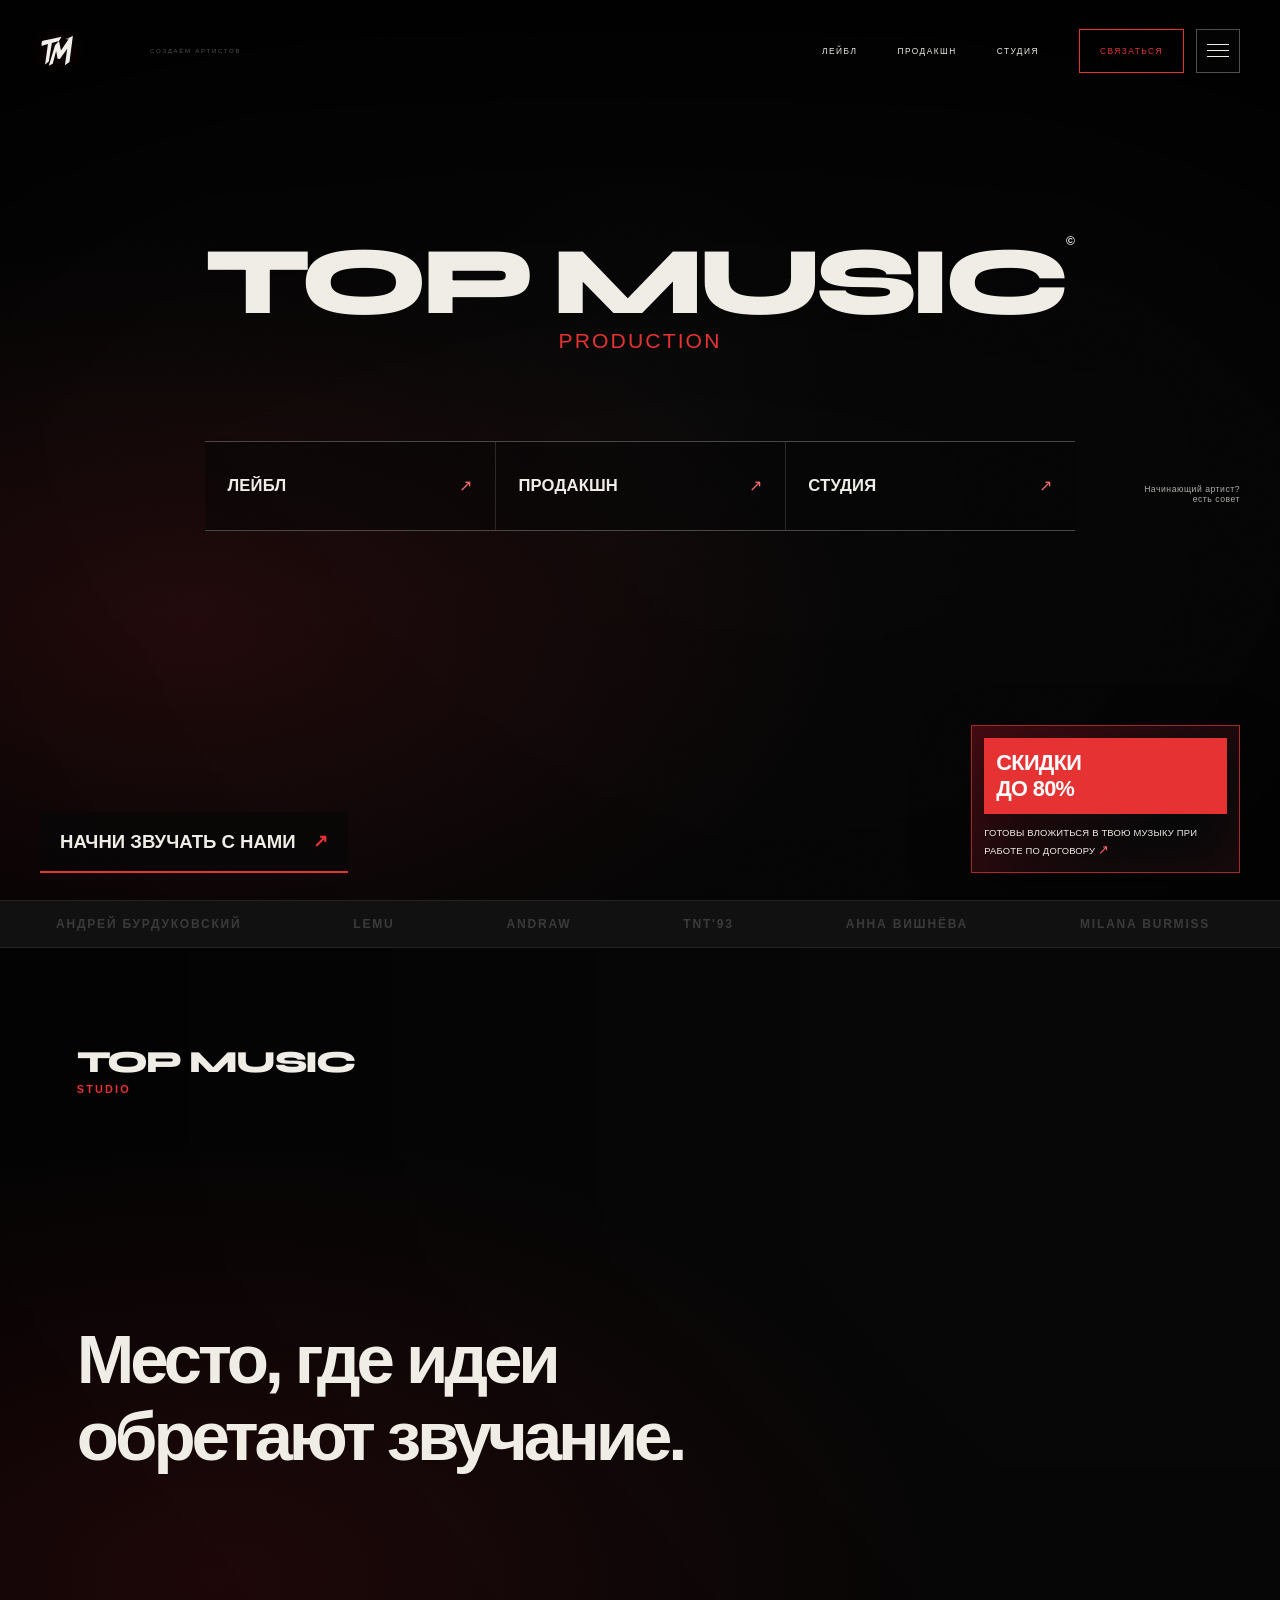
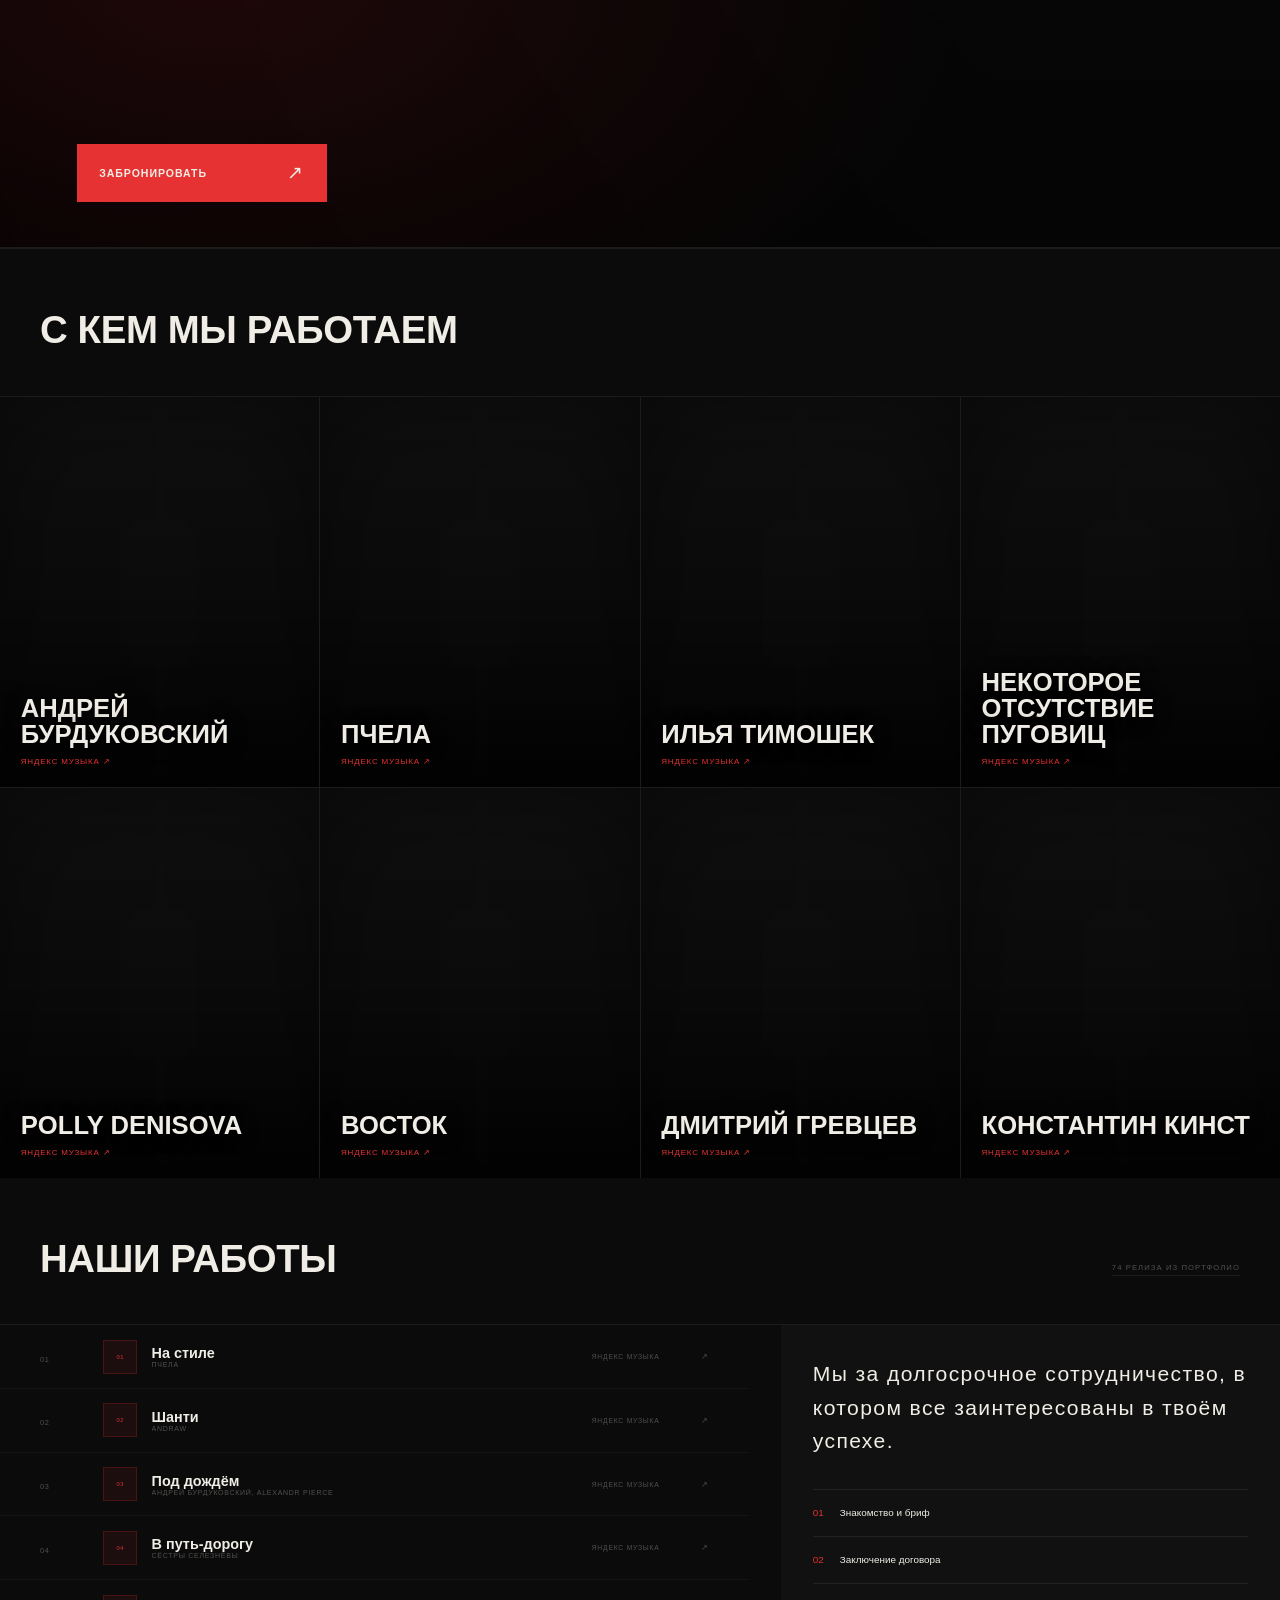
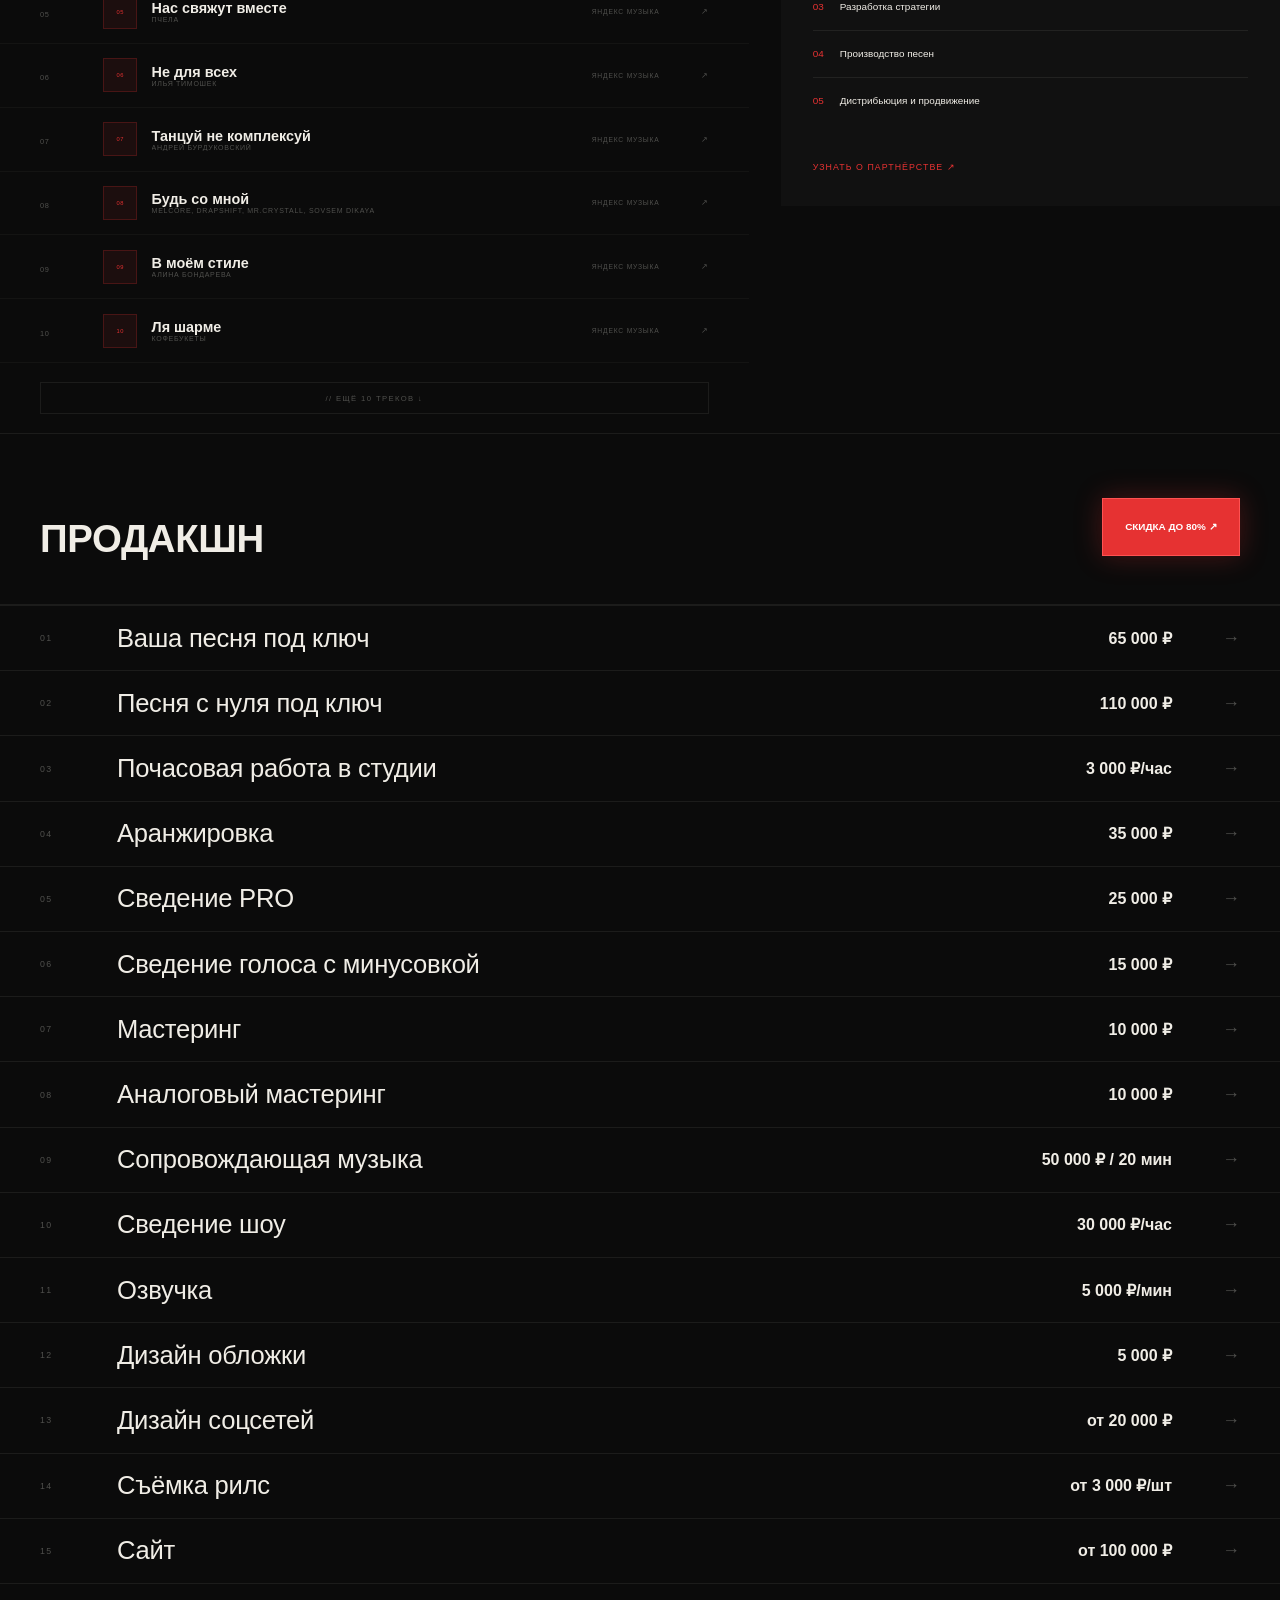
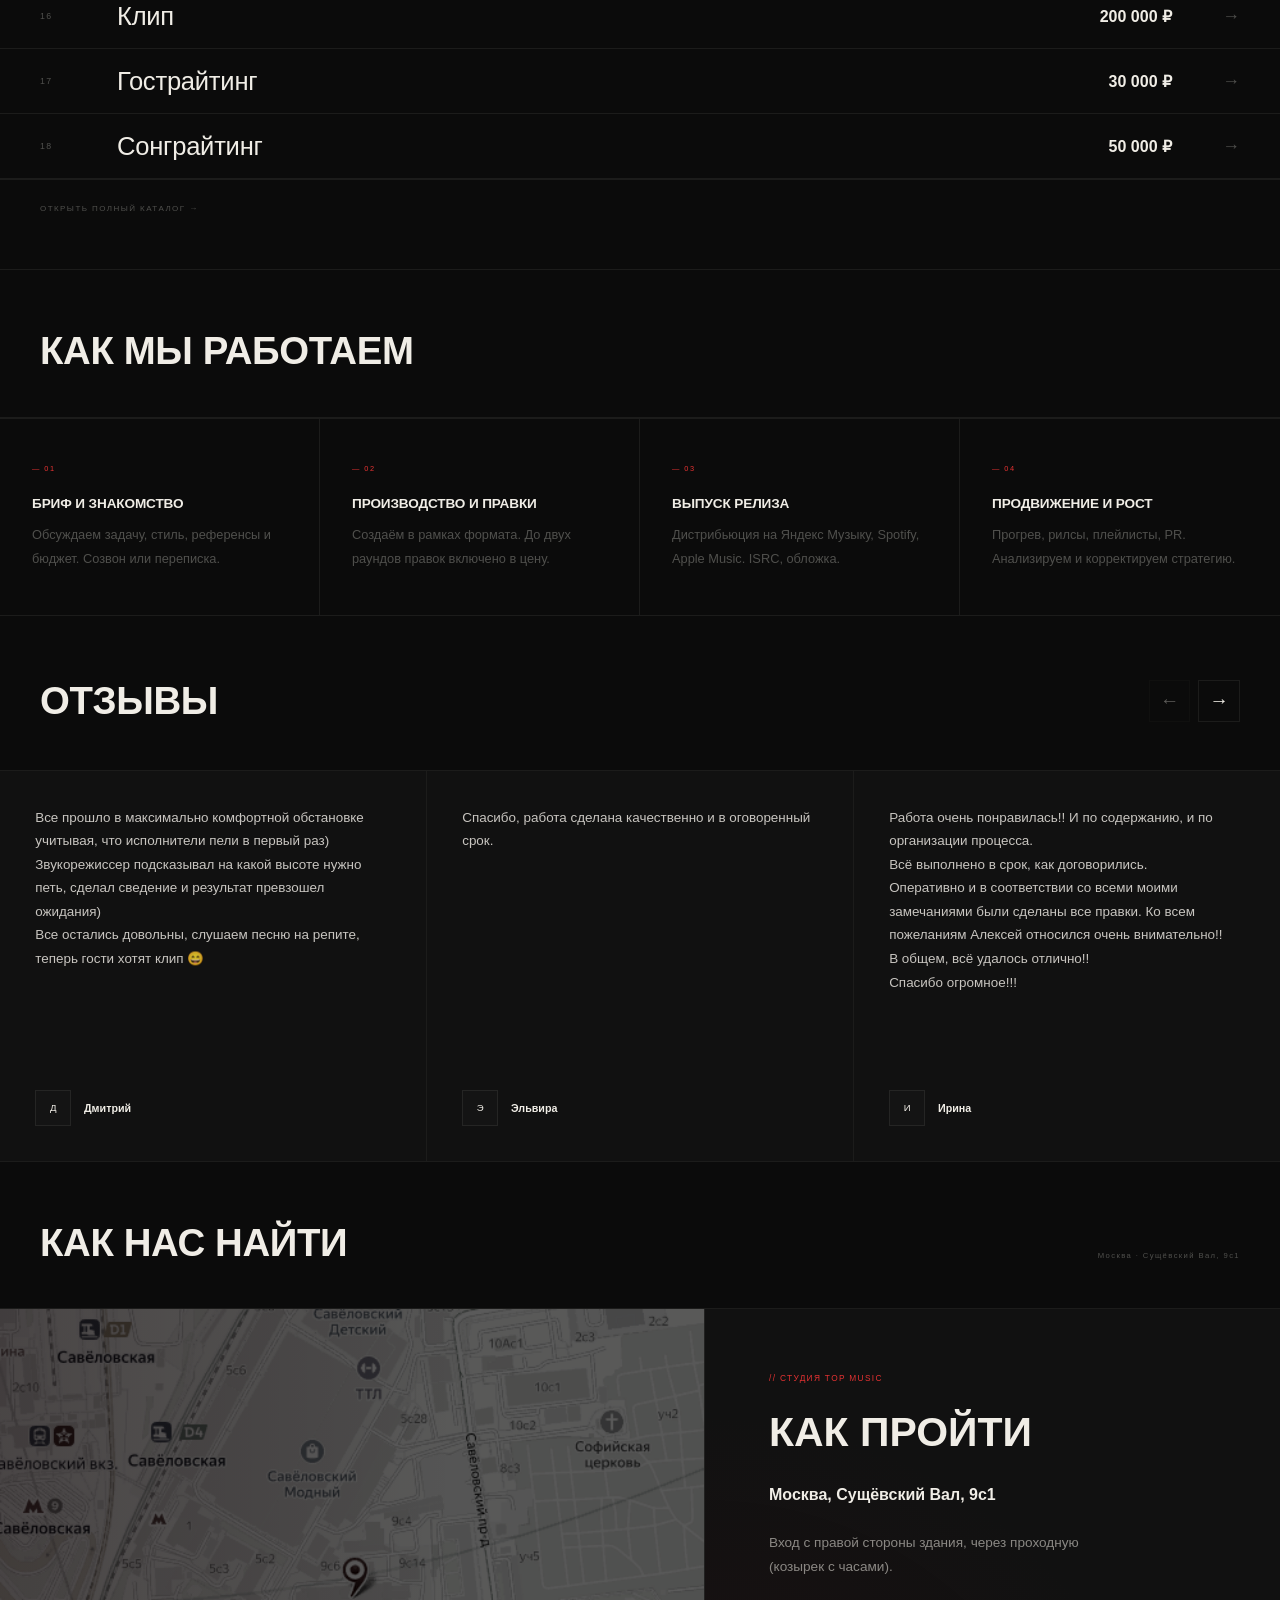
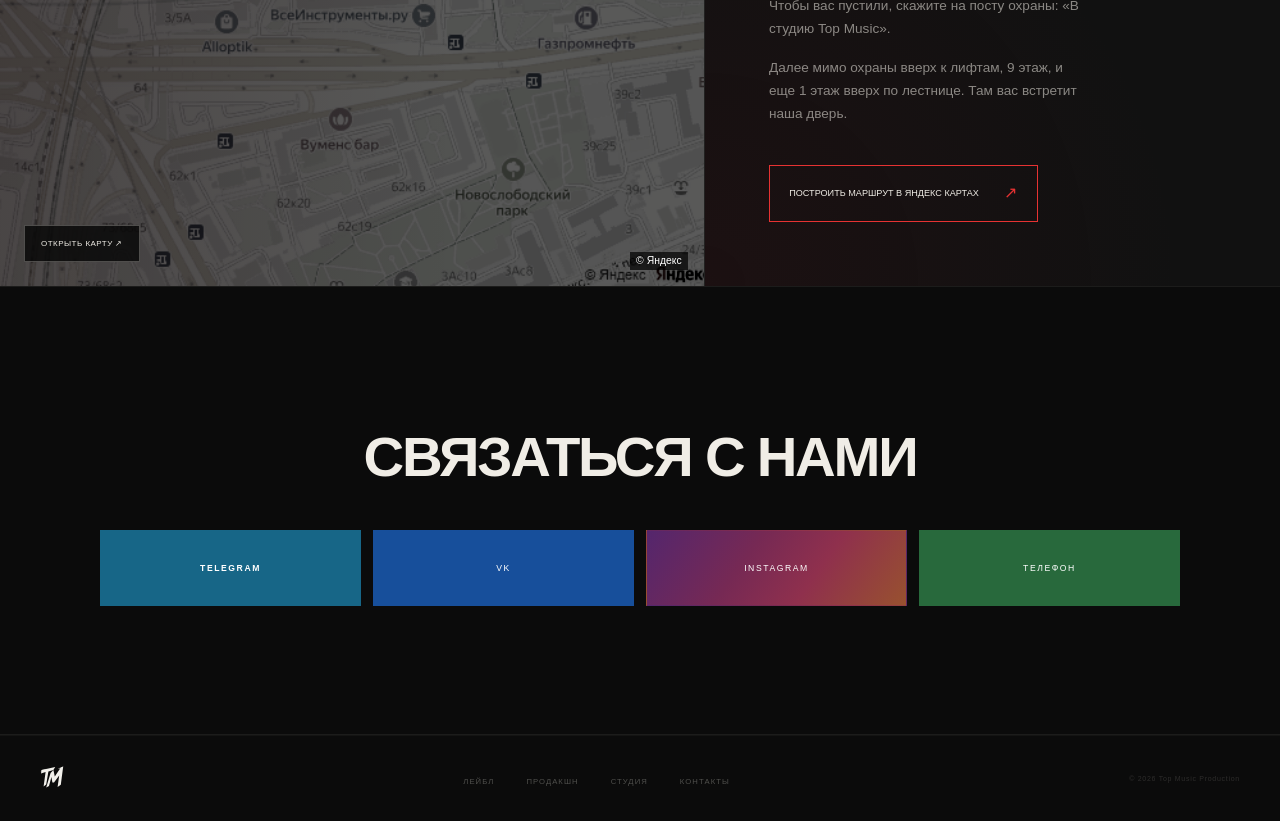
==== commit 4268a486: "Restore previous site logo" ====
--- a/index.html
+++ b/index.html
@@ -5,9 +5,9 @@
 <meta name="viewport" content="width=device-width, initial-scale=1.0">
 <title>Top Music Production</title>
 <meta name="description" content="Top Music Production — продюсерский центр: аранжировка, сведение, мастеринг, дистрибьюция, дизайн и видео для артистов и релизов.">
-<link rel="icon" type="image/svg+xml" href="assets/favicon.svg?v=6" sizes="any">
+<link rel="icon" type="image/svg+xml" href="assets/favicon.svg?v=5" sizes="any">
 <link rel="manifest" href="site.webmanifest?v=4">
-<link rel="stylesheet" href="assets/css/main.css?v=45">
+<link rel="stylesheet" href="assets/css/main.css?v=44">
 <link rel="stylesheet" href="assets/css/service-modal.css?v=1">
 </head>
 <body>
@@ -17,8 +17,8 @@
 <div id="ld" aria-label="Loading">
   <div class="ld-center">
     <div class="ld-mark-wrap">
-      <img class="ld-mark ld-mark-base" src="assets/icons/logo.svg?v=2" alt="Top Music Production logo">
-      <img class="ld-mark ld-mark-fill" src="assets/icons/logo.svg?v=2" alt="" aria-hidden="true">
+      <img class="ld-mark ld-mark-base" src="assets/icons/logo.svg" alt="Top Music Production logo">
+      <img class="ld-mark ld-mark-fill" src="assets/icons/logo.svg" alt="" aria-hidden="true">
     </div>
     <div class="ld-prod">production</div>
   </div>
@@ -27,7 +27,7 @@
 <!-- NAV -->
 <nav id="nav">
   <a href="#" class="n-logo" aria-label="Top Music©">
-    <img class="nav-logo-svg" src="assets/icons/logo.svg?v=2" alt="" aria-hidden="true">
+    <img class="nav-logo-svg" src="assets/icons/logo.svg" alt="" aria-hidden="true">
     <span class="nav-logo-text">Top Music Production<sup class="brand-c">©</sup></span>
   </a>
   <div class="n-brandline">Создаём артистов</div>
@@ -243,7 +243,7 @@
 </section>
 
 <footer>
-  <div class="f-logo"><img src="assets/icons/logo.svg?v=2" alt="" style="width:52px;height:auto">
+  <div class="f-logo"><img src="assets/icons/logo.svg" alt="" style="width:24px;height:24px">
   </div>
   <ul class="f-nav">
     <li><a href="pages/label.html?v=20261001">Лейбл</a></li>
--- a/assets/css/main.css
+++ b/assets/css/main.css
@@ -105,7 +105,7 @@
 #ld{position:fixed;inset:0;z-index:998;background:#040404;display:flex;align-items:center;justify-content:center;overflow:hidden;transition:opacity .6s ease}
 #ld.out{opacity:0;pointer-events:none}
 .ld-center{display:flex;flex-direction:column;align-items:center;justify-content:center;gap:.55rem;position:relative;z-index:2}
-.ld-mark-wrap{position:relative;width:clamp(110px,12vw,160px);animation:ldMarkIn 1.4s var(--ease) both}
+.ld-mark-wrap{position:relative;width:clamp(56px,7vw,84px);animation:ldMarkIn 1.4s var(--ease) both}
 .ld-mark{display:block;width:100%;height:auto;overflow:visible}
 .ld-mark-base{opacity:.2}
 .ld-mark-fill{position:absolute;inset:0;filter:brightness(0) saturate(100%) invert(21%) sepia(91%) saturate(2761%) hue-rotate(346deg) brightness(95%) contrast(96%) drop-shadow(0 0 22px rgba(230,50,50,.5));clip-path:inset(100% 0 0 0);animation:ldRedFill 2s cubic-bezier(.22,.72,.2,1) .15s forwards}
@@ -166,7 +166,7 @@
 nav{position:fixed;top:0;left:0;right:0;z-index:200;display:flex;justify-content:space-between;align-items:center;padding:1.8rem 2.5rem;transition:background .4s,padding .3s var(--ease)}
 nav.stuck{background:rgba(17,17,17,.93);backdrop-filter:blur(20px);padding:1.1rem 2.5rem;border-bottom:1px solid var(--line2)}
 .n-logo{display:flex;align-items:center;justify-content:flex-start;line-height:1;position:relative}
-.nav-logo-svg{width:70px;height:auto;display:block;color:var(--w);filter:drop-shadow(0 0 10px rgba(230,50,50,.16));transition:opacity .2s var(--ease),transform .2s var(--ease)}
+.nav-logo-svg{width:34px;height:auto;display:block;color:var(--w);filter:drop-shadow(0 0 10px rgba(230,50,50,.16));transition:opacity .2s var(--ease),transform .2s var(--ease)}
 .nav-logo-text{position:absolute;left:0;top:50%;transform:translateY(-50%) scale(.98);opacity:0;font-family:'Unbounded',sans-serif;font-size:.43rem;letter-spacing:.28em;text-transform:uppercase;color:var(--w);white-space:nowrap;transition:opacity .2s var(--ease),transform .2s var(--ease)}
 .brand-c{font-size:.56em;line-height:0;vertical-align:super;display:inline-block;transform:translateY(-.08em)}
 .n-logo:hover .nav-logo-svg,.n-logo:focus-visible .nav-logo-svg{opacity:0;transform:scale(.92)}
@@ -940,7 +940,7 @@
   .h-bottom{flex-direction:column;align-items:flex-start;gap:1.2rem}
   .hero-ticker{flex:none;width:100%;max-width:100%;margin-right:0}
   .h-actions{width:100%;grid-template-columns:1fr}
-  .nav-logo-svg{width:62px}
+  .nav-logo-svg{width:30px}
   .h-words{font-size:clamp(4rem,17vw,6rem)}
   .h-line1{font-size:clamp(2.45rem,10.2vw,4.4rem);white-space:normal;line-height:.82;letter-spacing:-.06em}
   .h-line2{font-size:clamp(1rem,3.6vw,1.8rem)}
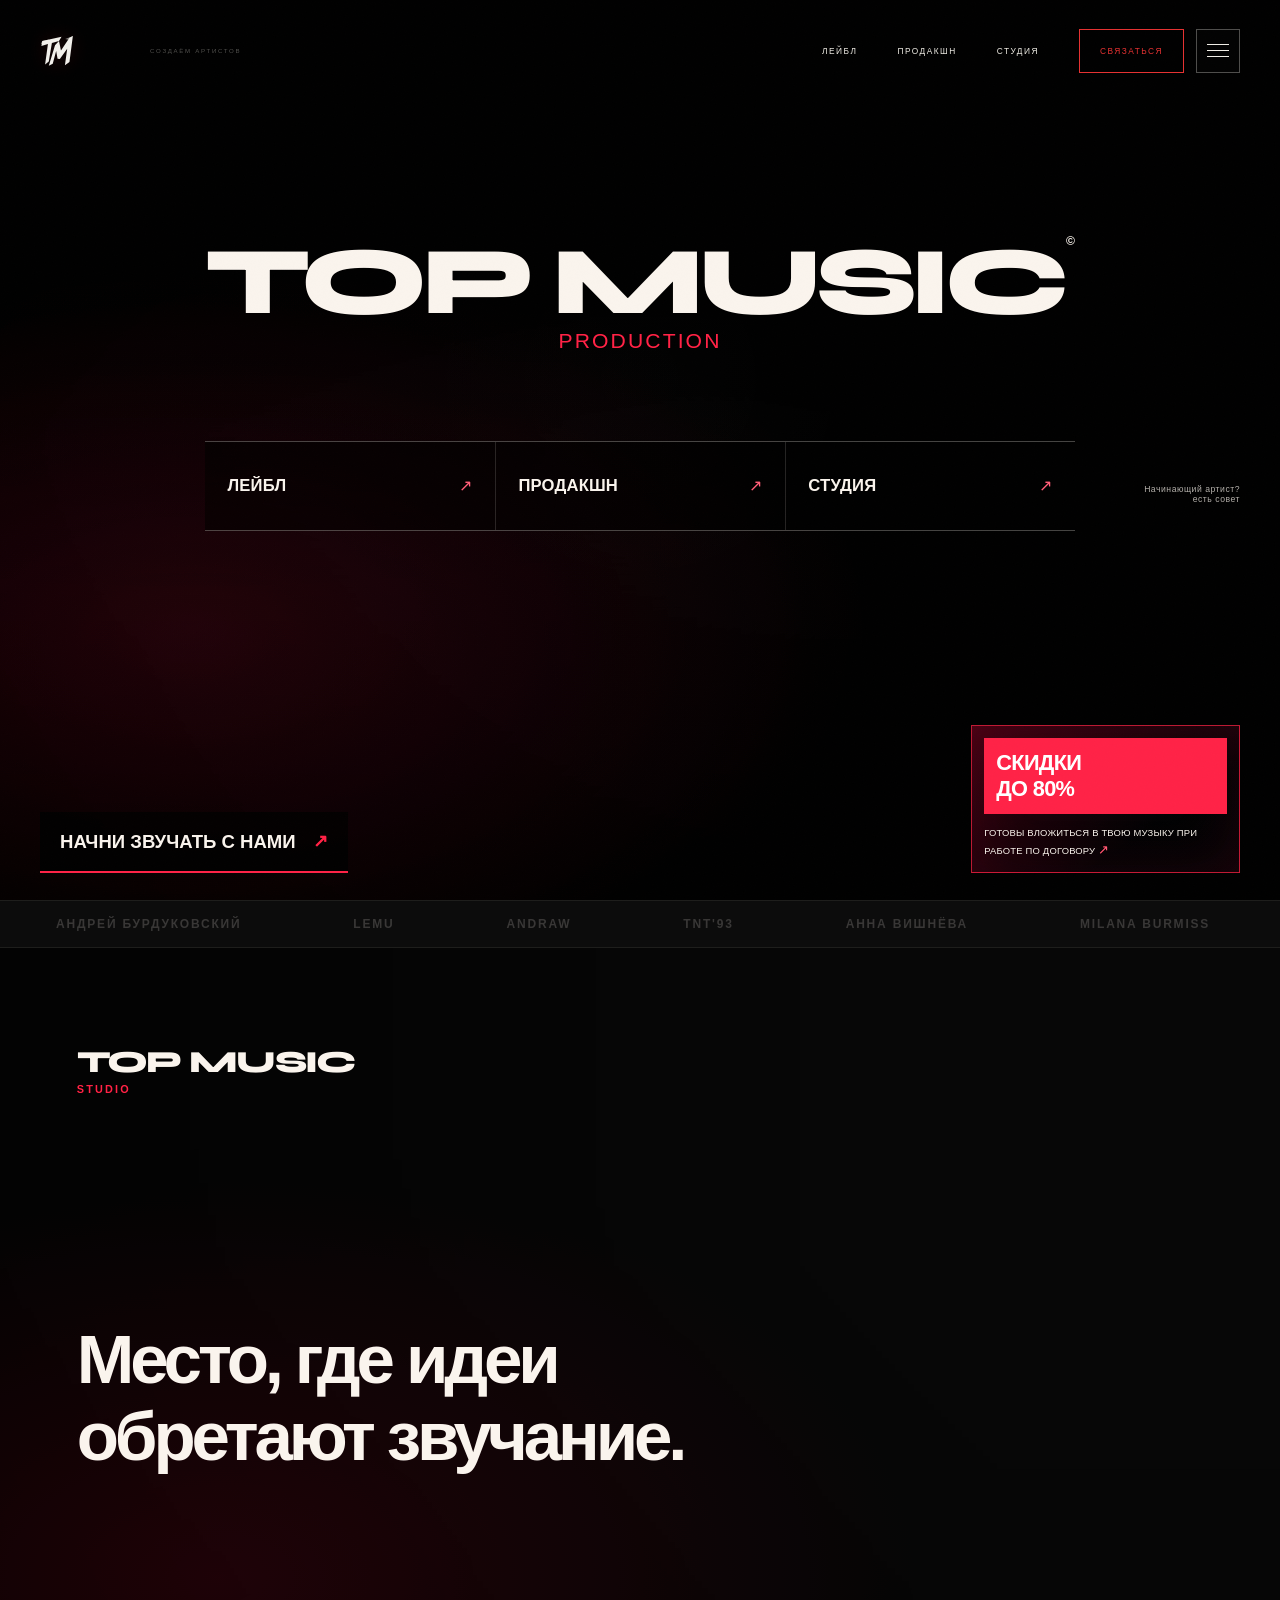
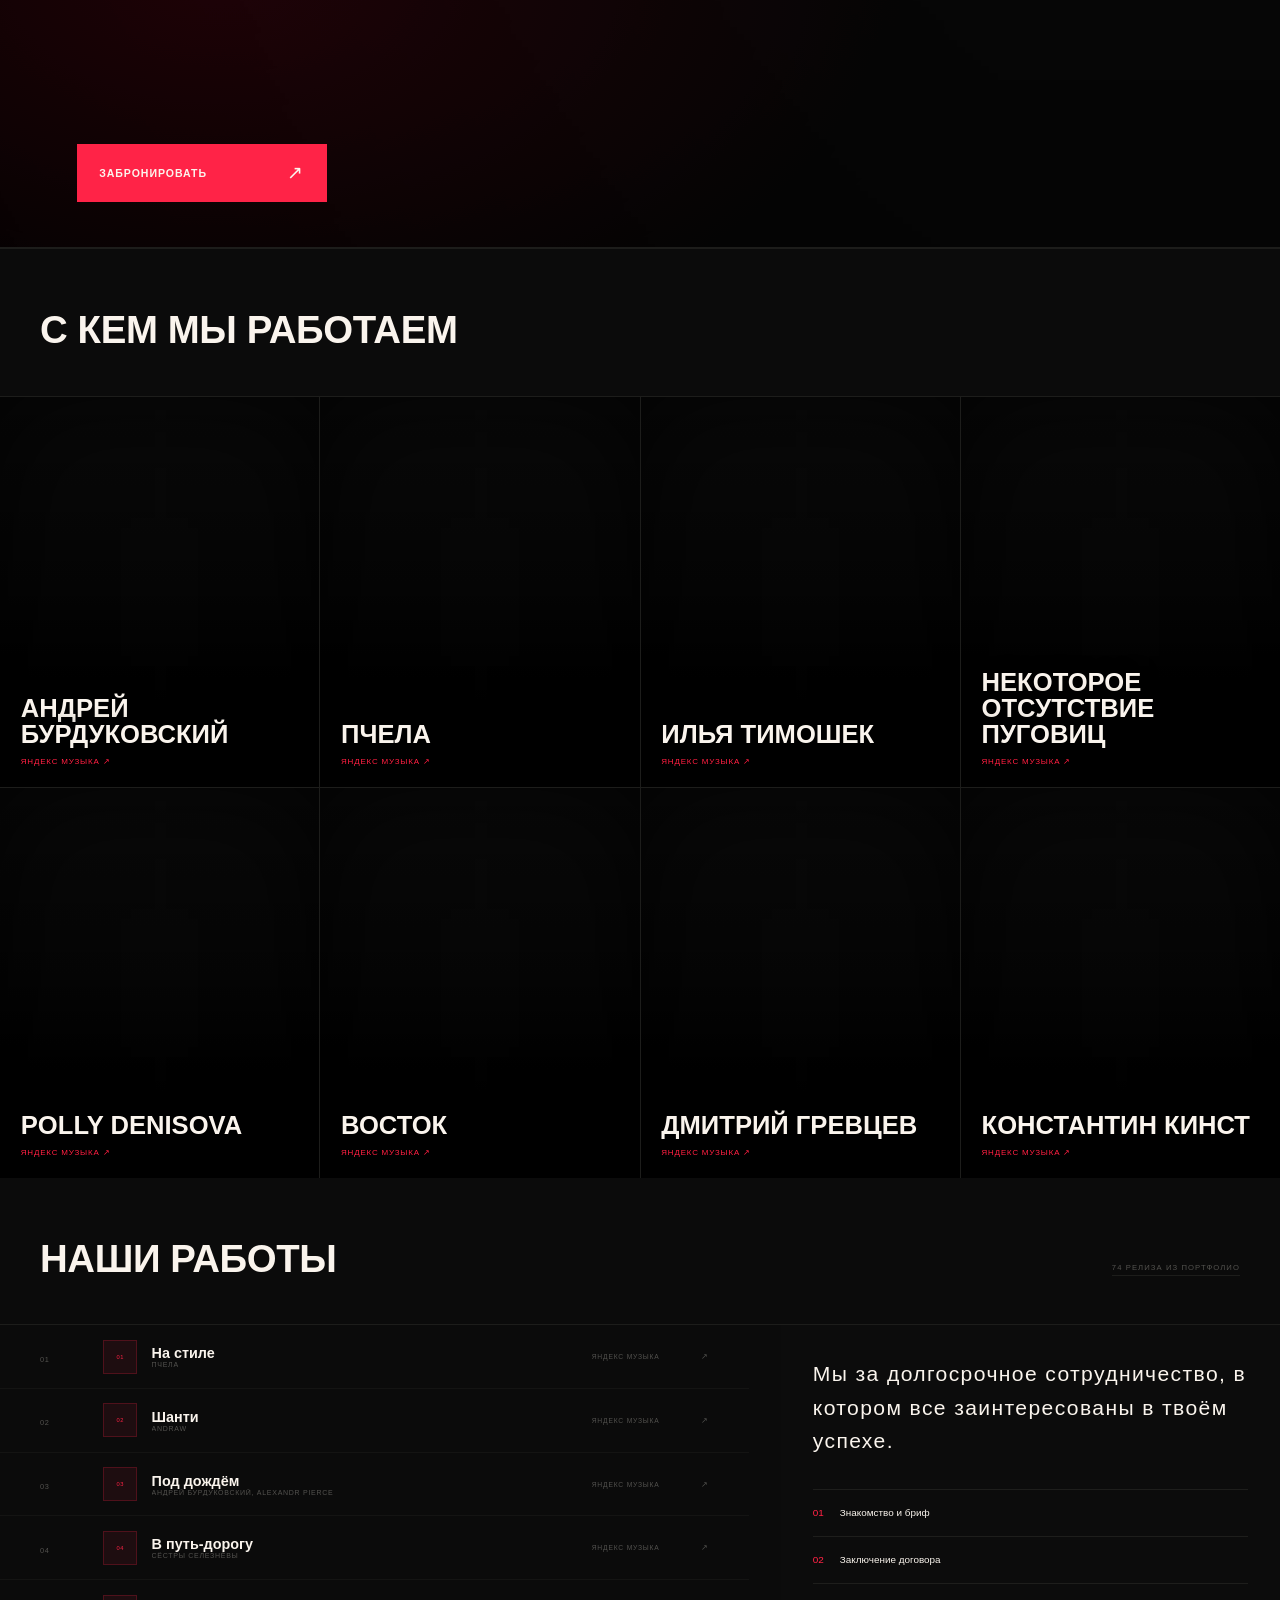
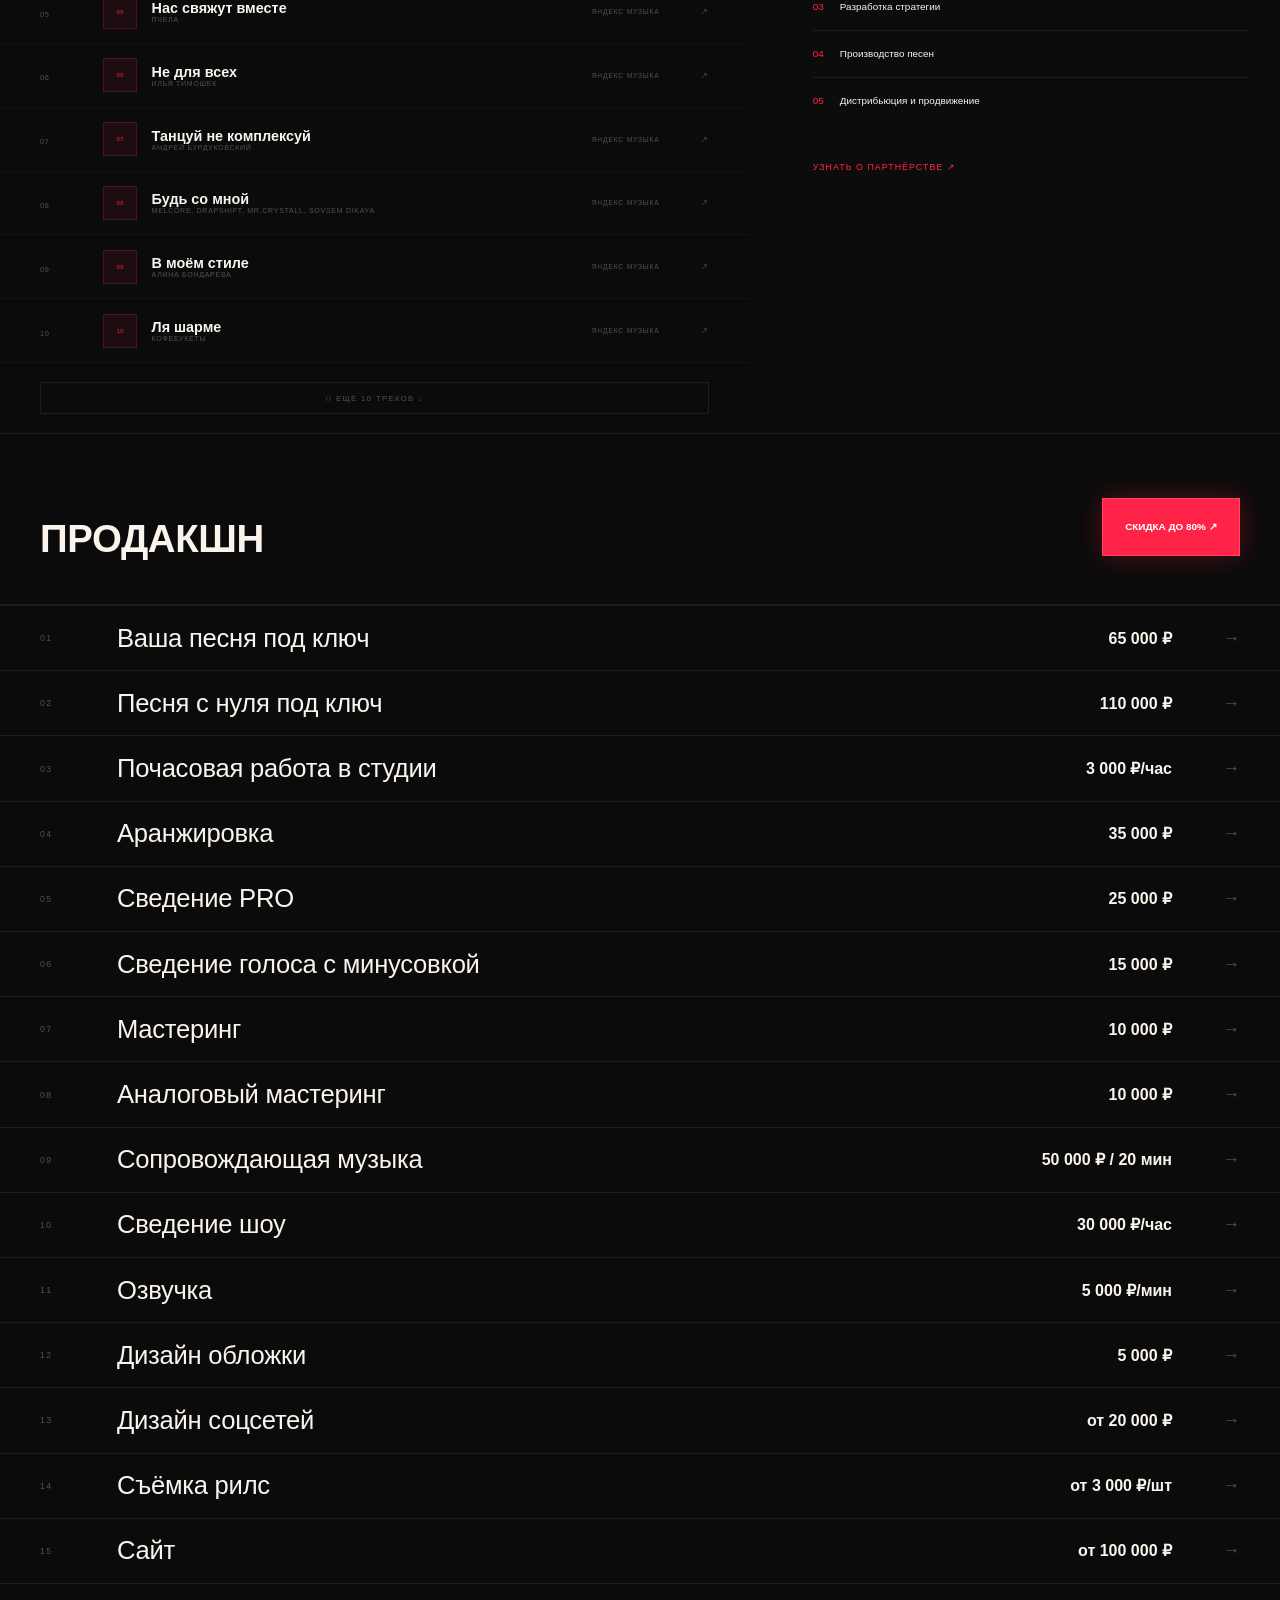
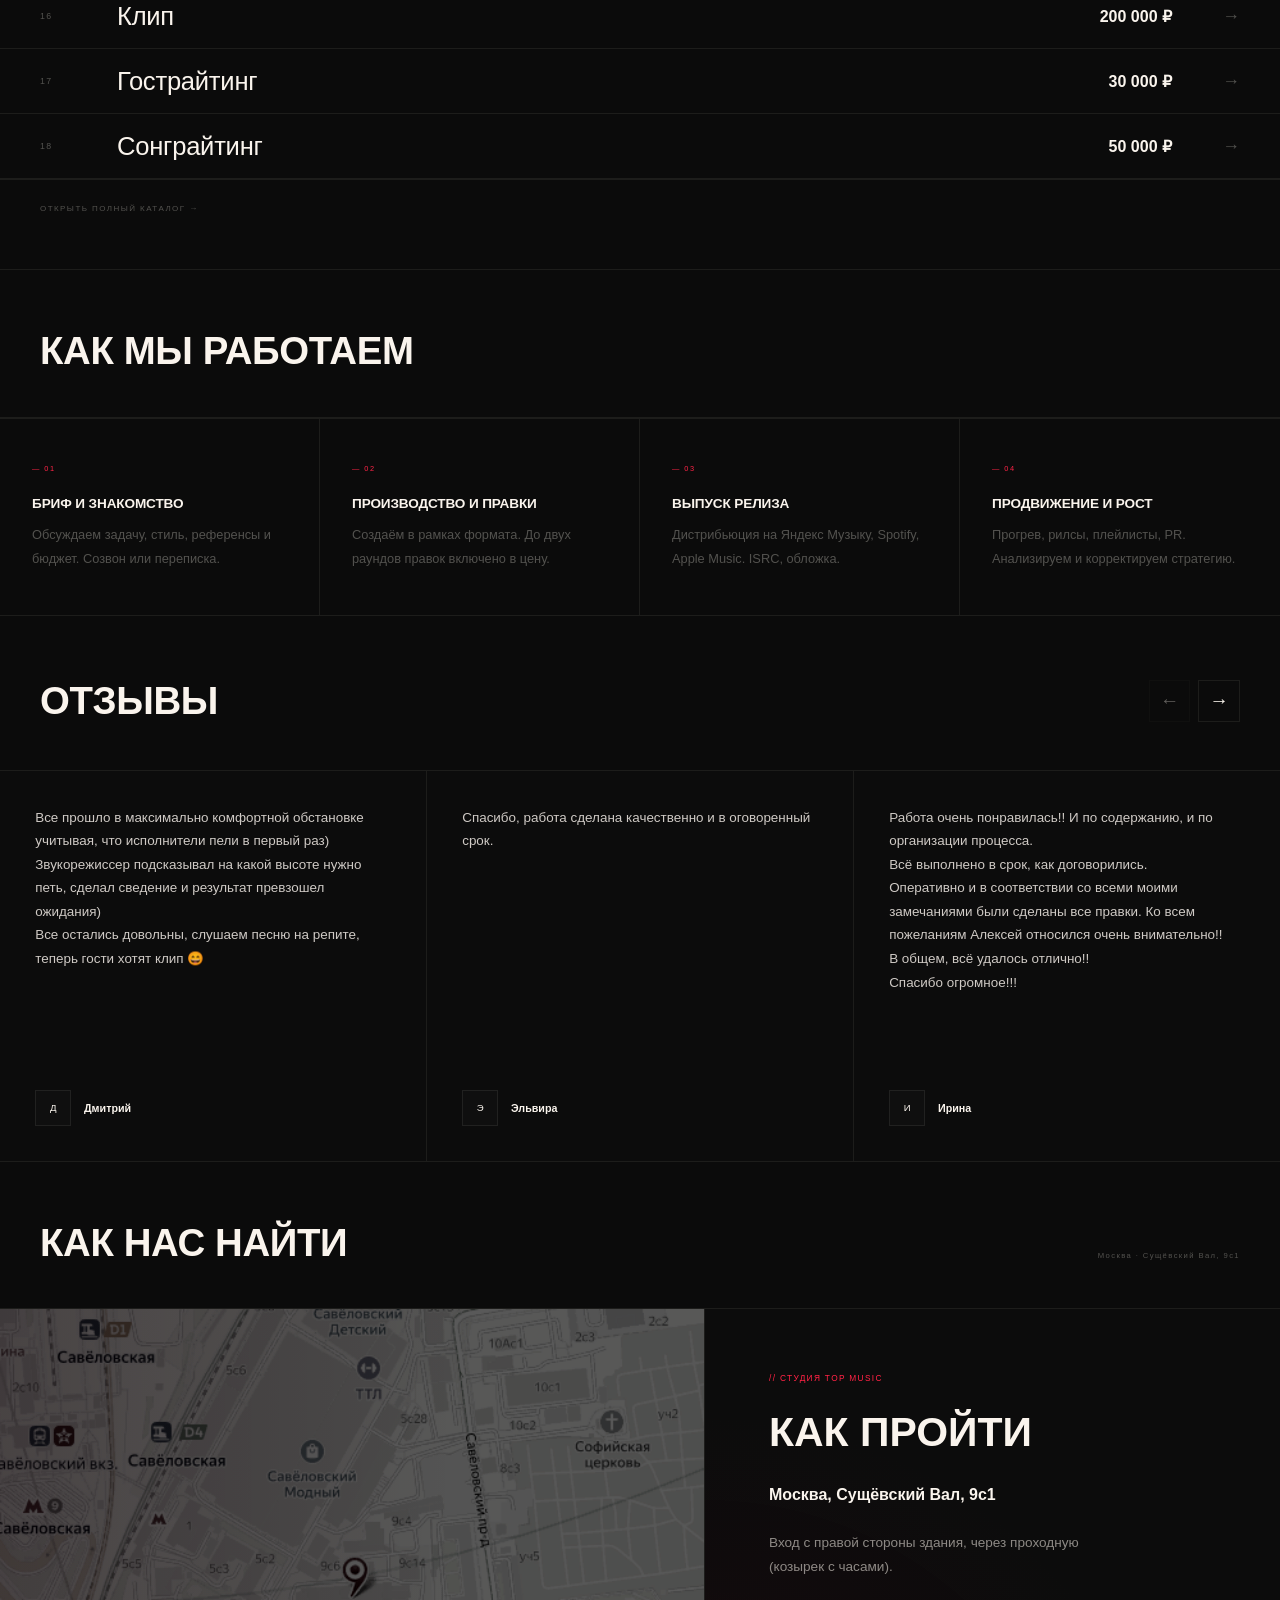
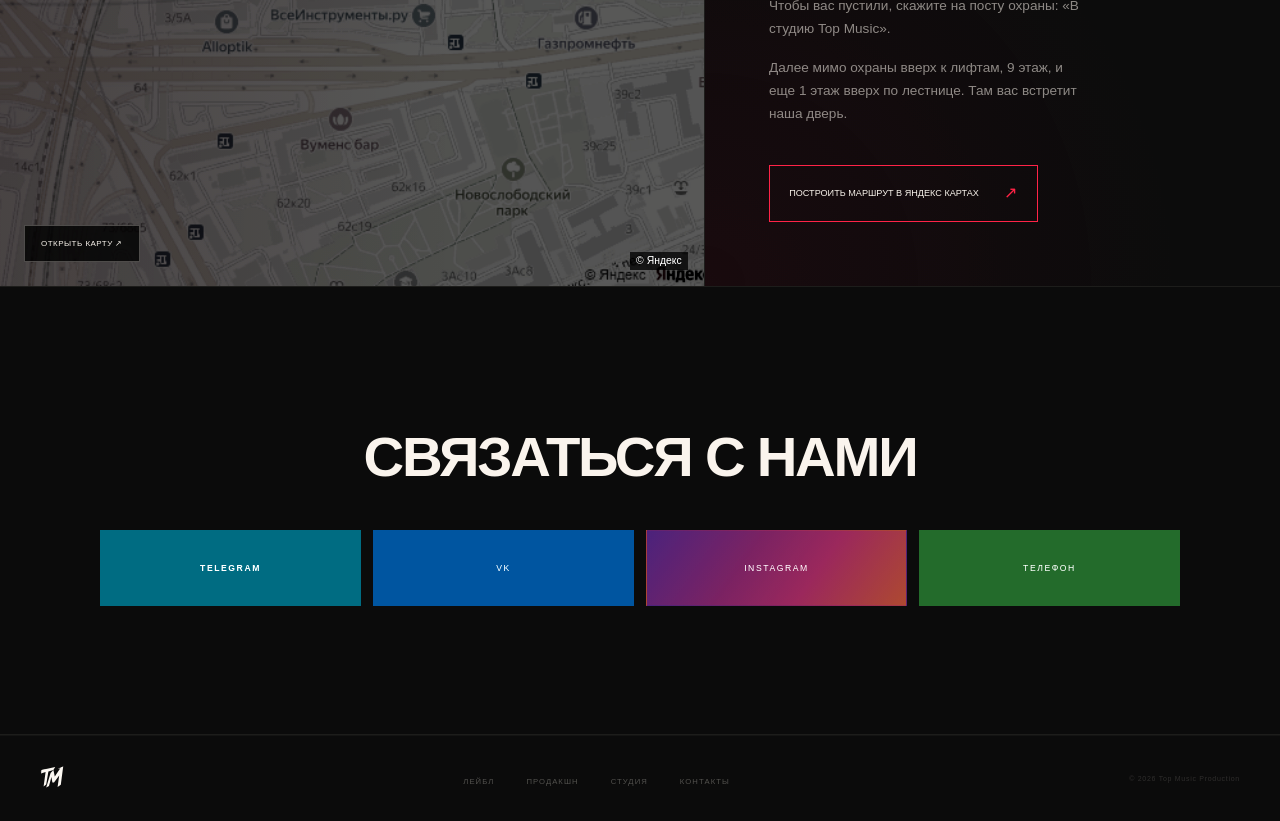
==== commit d8fa45ad: "Prevent mobile logo text from covering header controls" ====
--- a/index.html
+++ b/index.html
@@ -7,7 +7,7 @@
 <meta name="description" content="Top Music Production — продюсерский центр: аранжировка, сведение, мастеринг, дистрибьюция, дизайн и видео для артистов и релизов.">
 <link rel="icon" type="image/svg+xml" href="assets/favicon.svg?v=5" sizes="any">
 <link rel="manifest" href="site.webmanifest?v=4">
-<link rel="stylesheet" href="assets/css/main.css?v=44">
+<link rel="stylesheet" href="assets/css/main.css?v=45">
 <link rel="stylesheet" href="assets/css/service-modal.css?v=1">
 </head>
 <body>
--- a/assets/css/main.css
+++ b/assets/css/main.css
@@ -171,6 +171,10 @@
 .brand-c{font-size:.56em;line-height:0;vertical-align:super;display:inline-block;transform:translateY(-.08em)}
 .n-logo:hover .nav-logo-svg,.n-logo:focus-visible .nav-logo-svg{opacity:0;transform:scale(.92)}
 .n-logo:hover .nav-logo-text,.n-logo:focus-visible .nav-logo-text{opacity:1;transform:translateY(-50%) scale(1)}
+@media (hover:none),(max-width:900px){
+  .nav-logo-text{display:none}
+  .n-logo:hover .nav-logo-svg,.n-logo:focus-visible .nav-logo-svg{opacity:1;transform:none}
+}
 .n-logo b{color:var(--red)}
 .n-brandline{
   margin-left:calc(1rem + 60px);
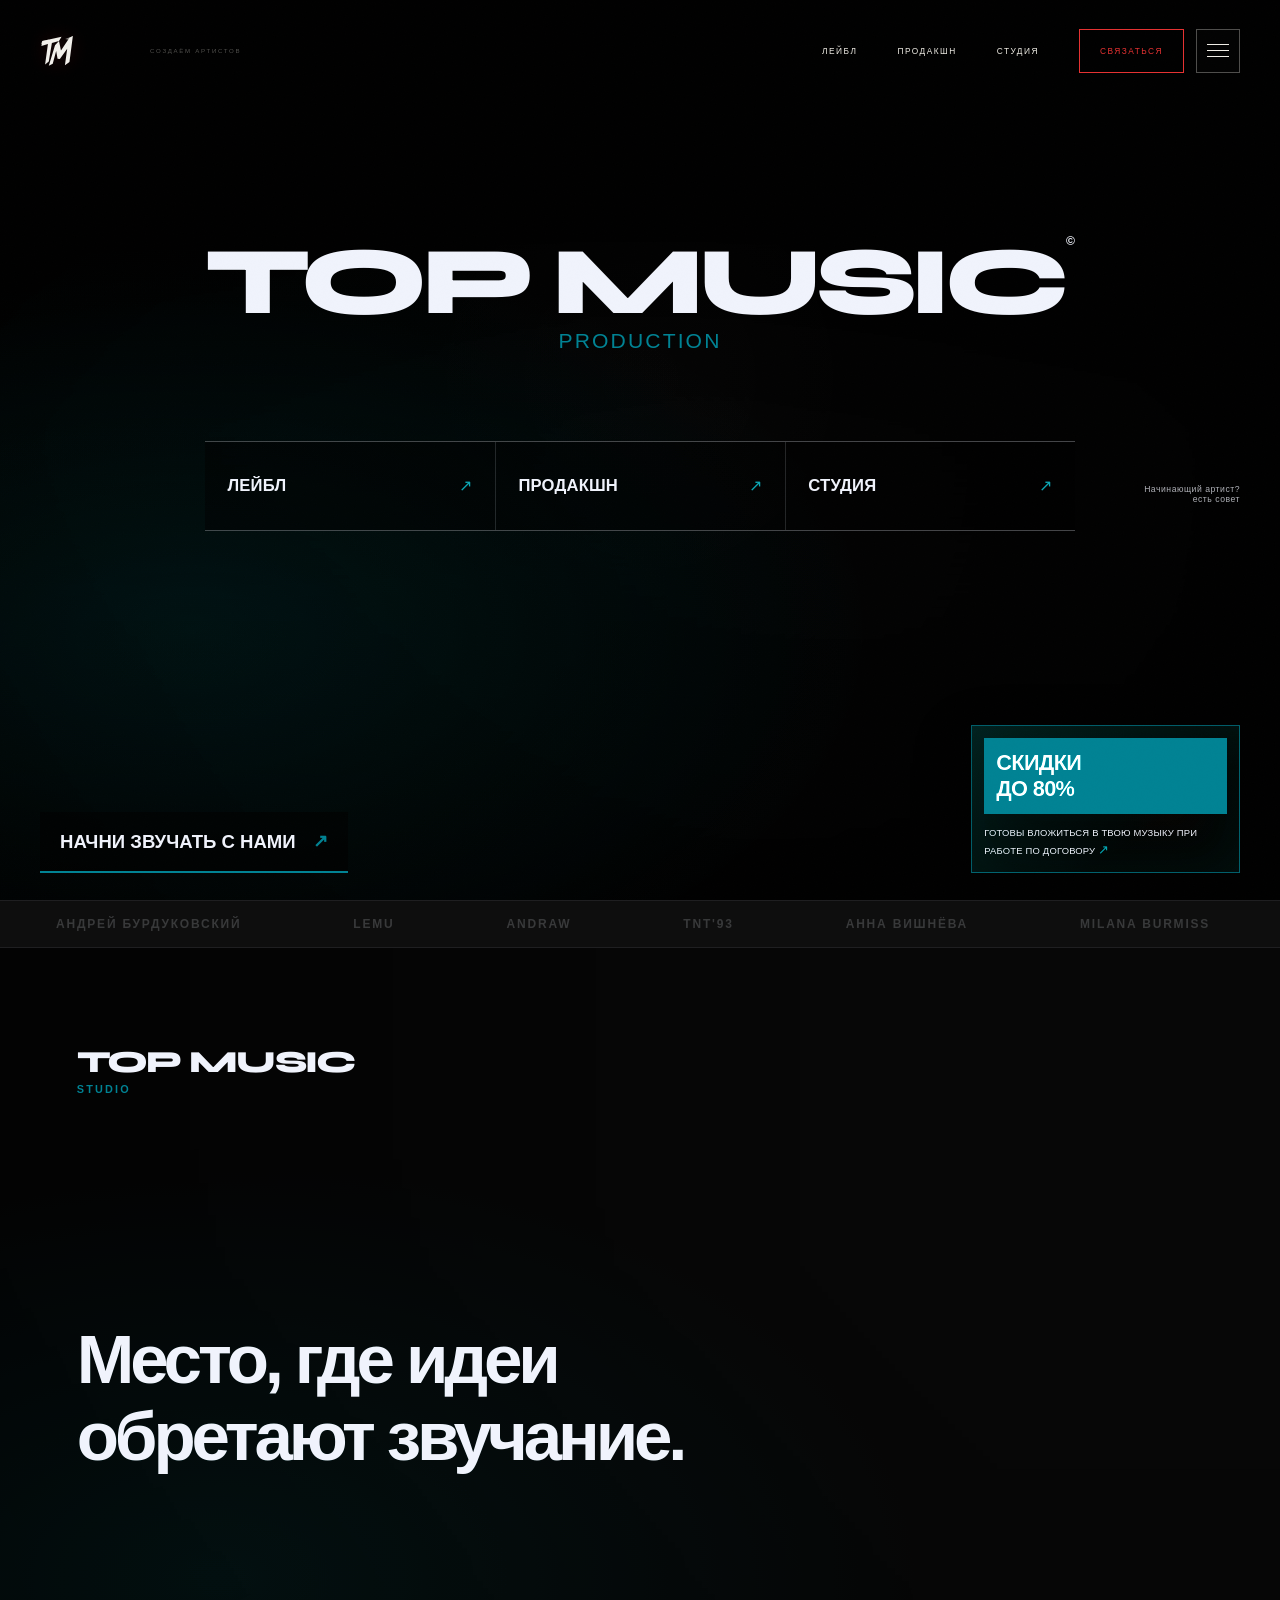
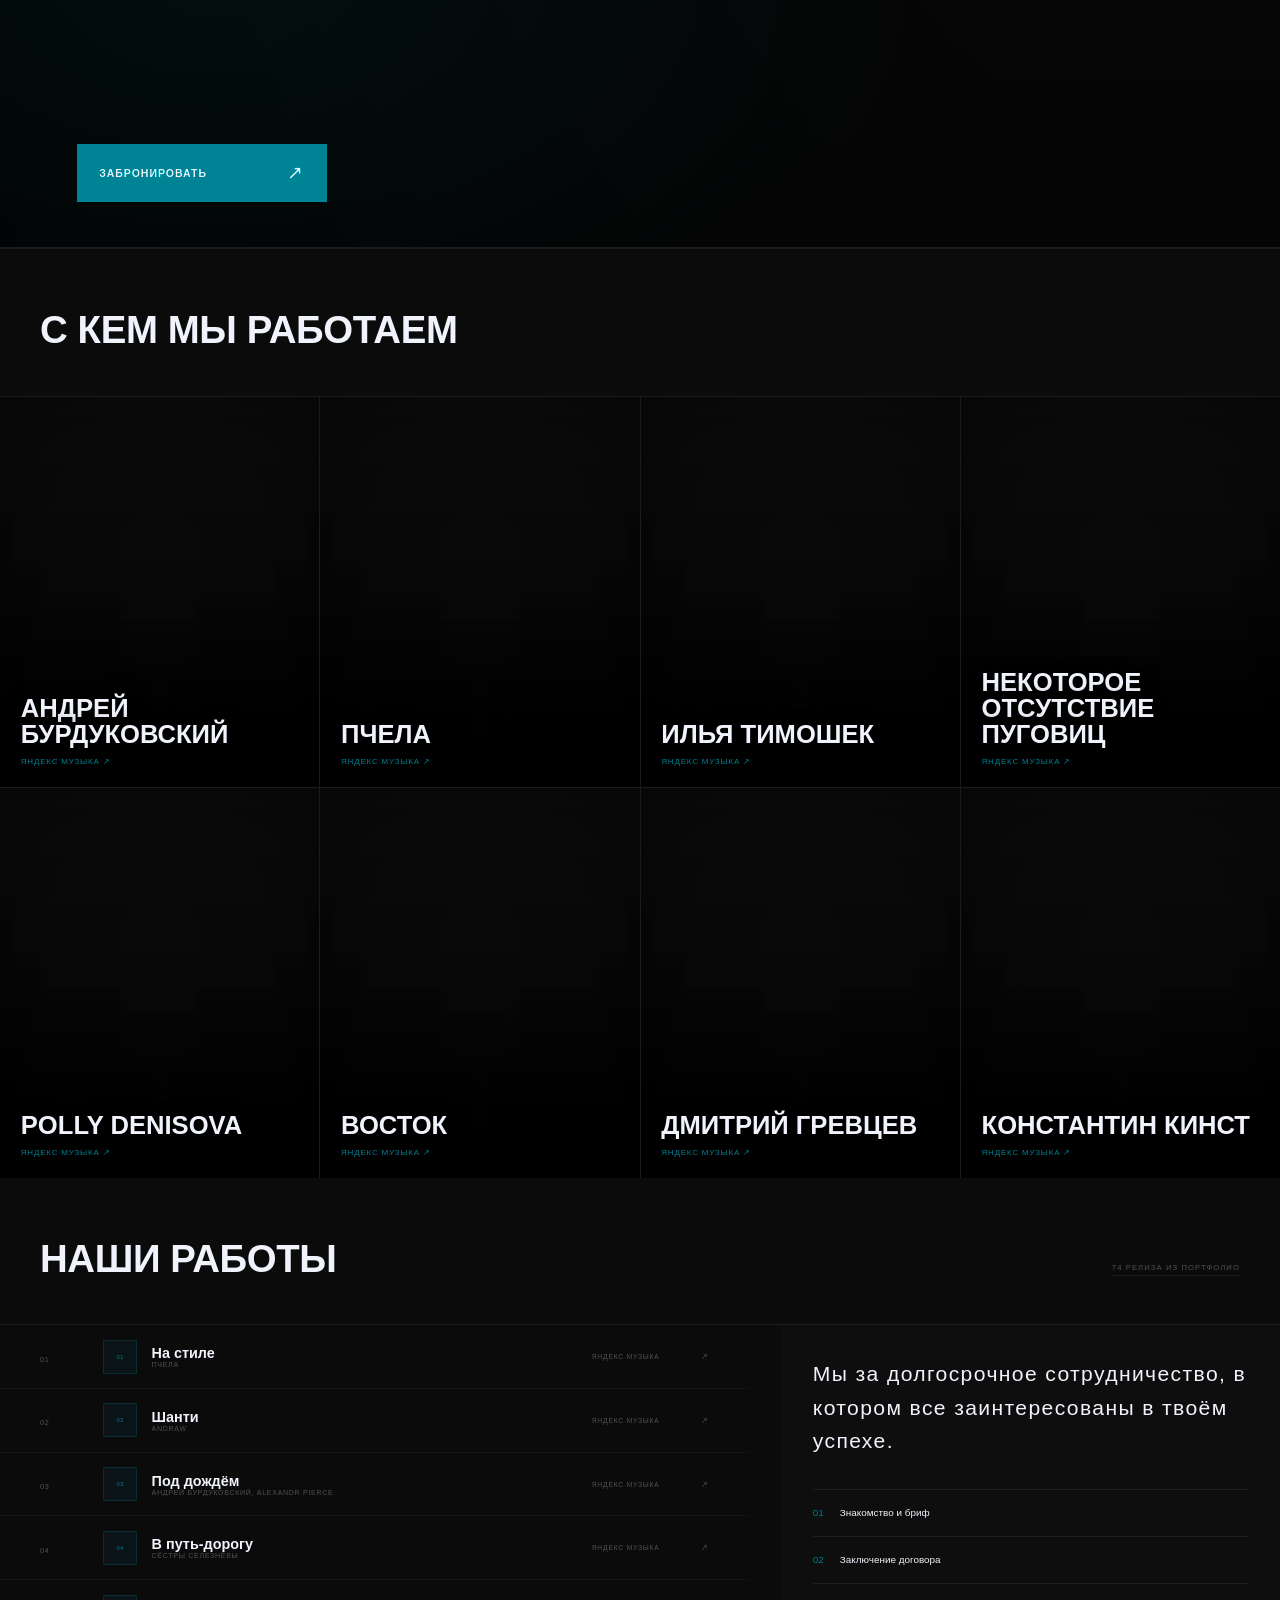
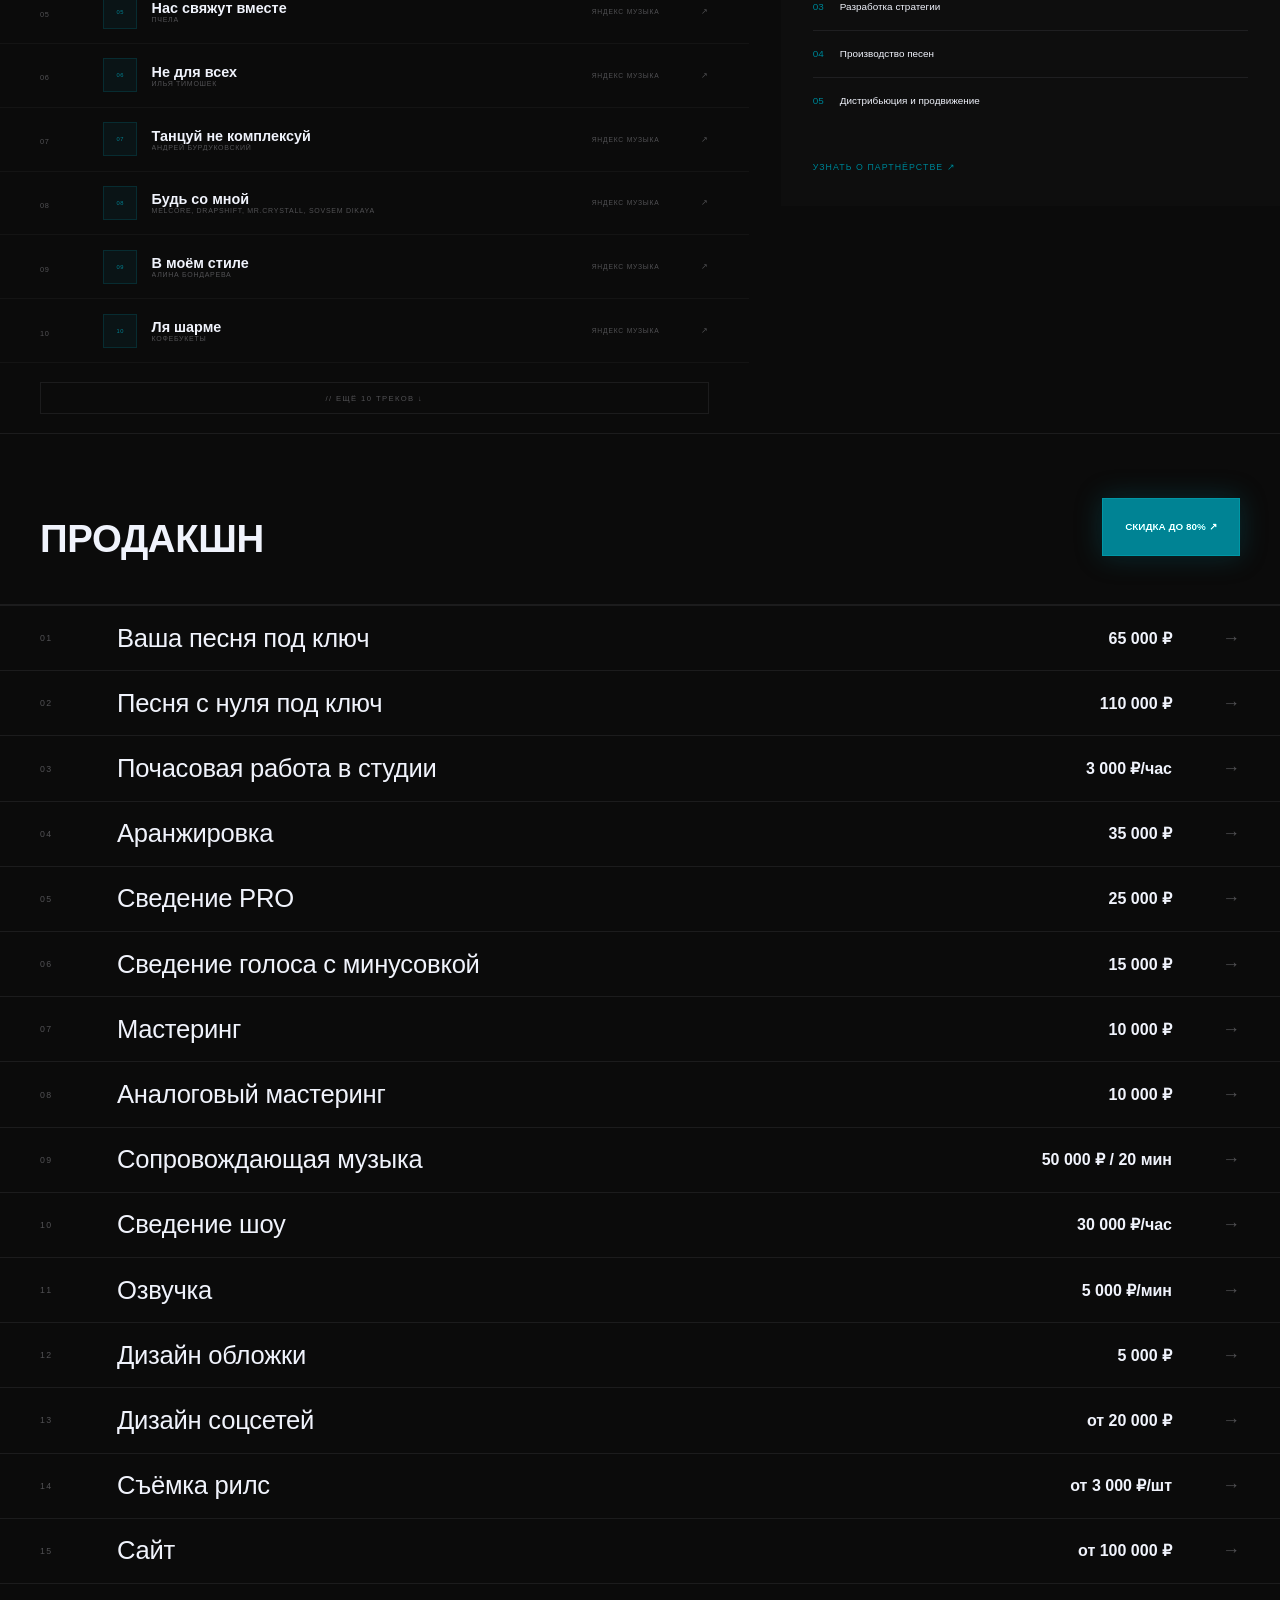
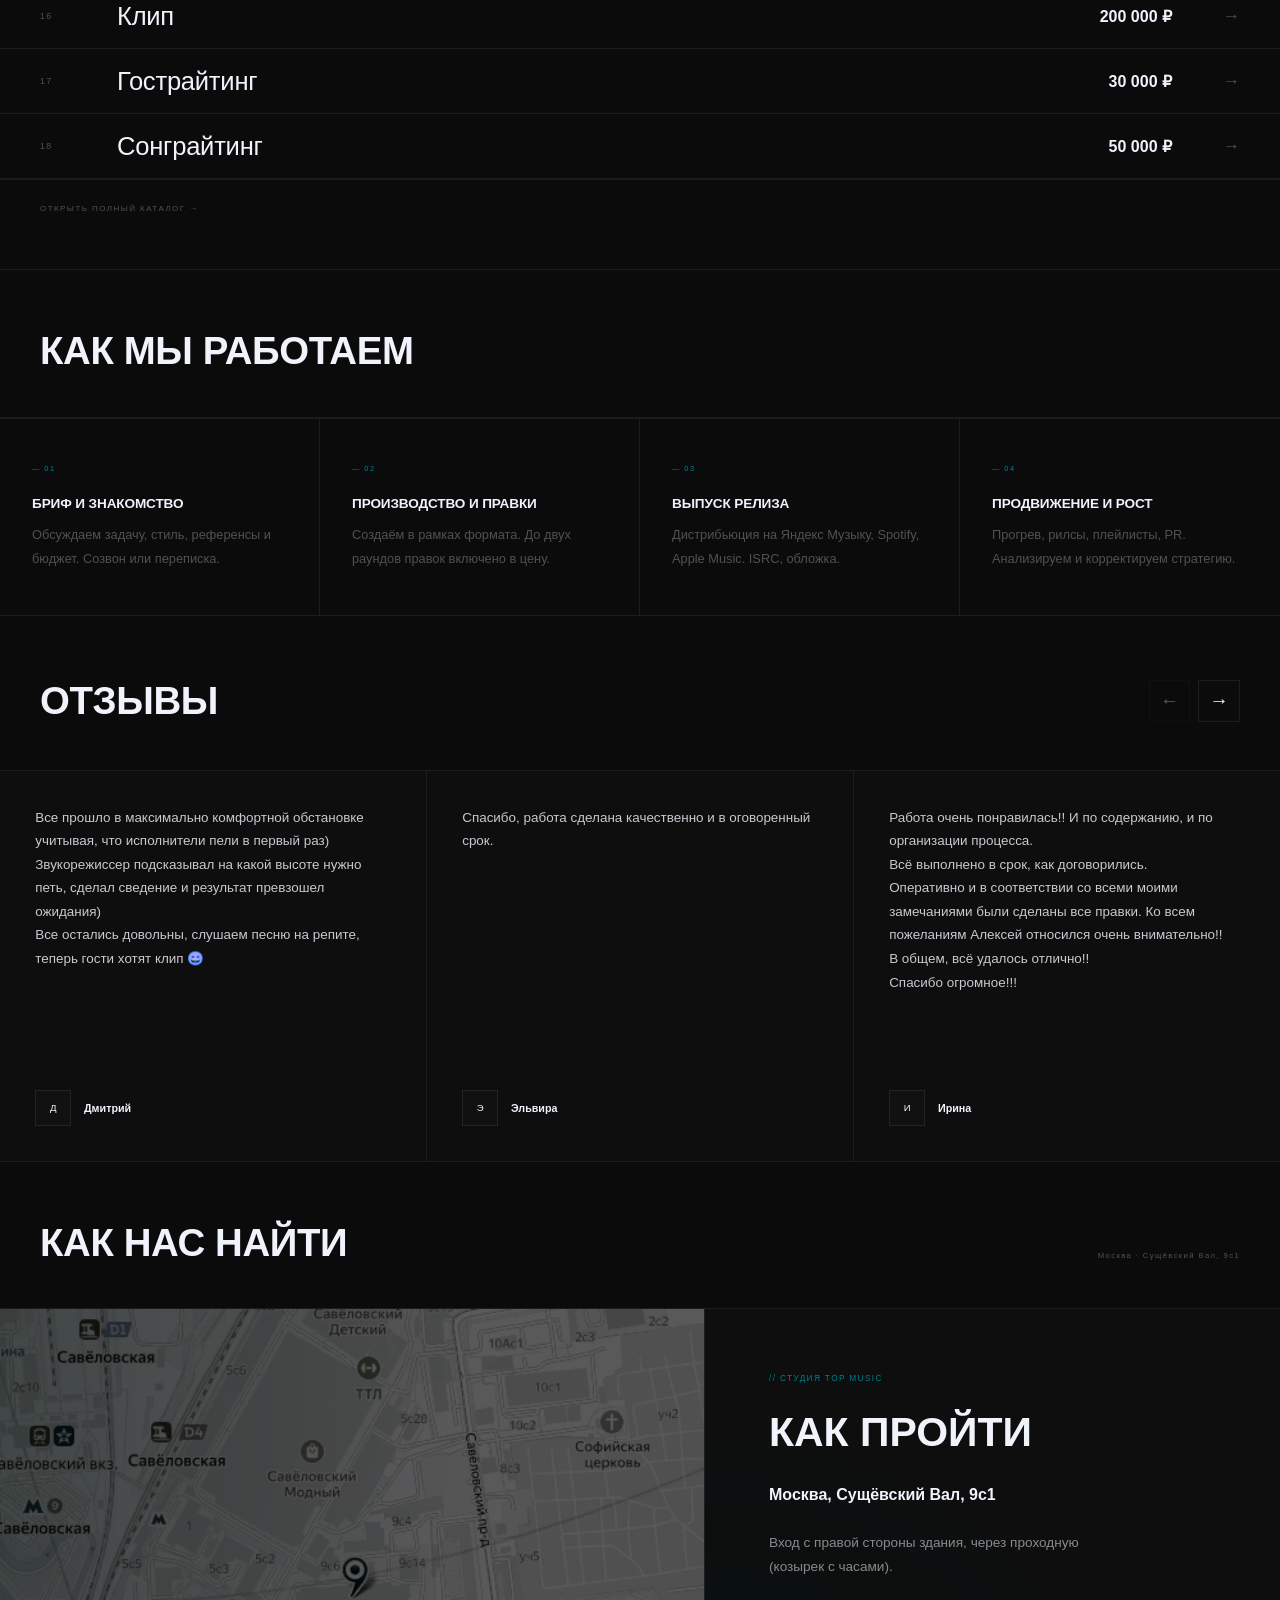
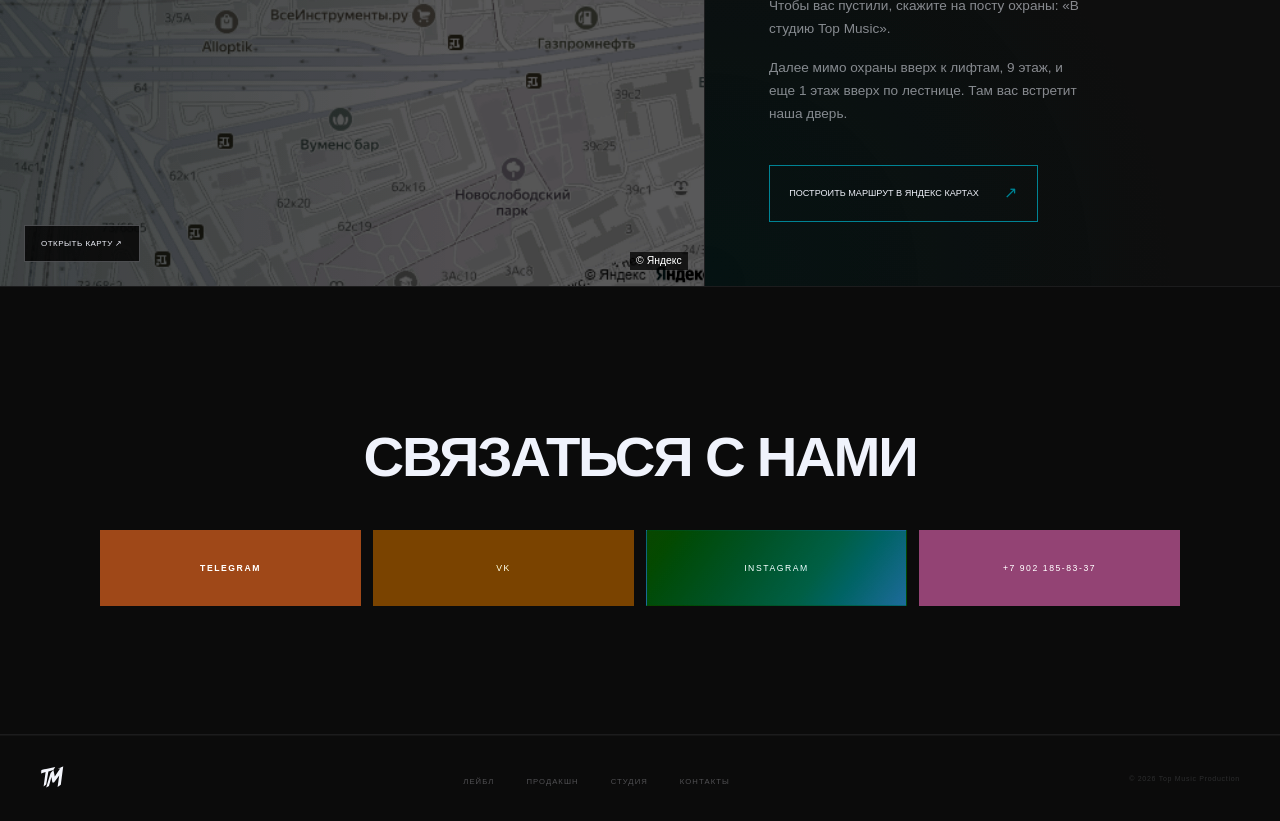
==== commit 82110db0: "Show phone number on desktop contact button" ====
--- a/index.html
+++ b/index.html
@@ -7,7 +7,7 @@
 <meta name="description" content="Top Music Production — продюсерский центр: аранжировка, сведение, мастеринг, дистрибьюция, дизайн и видео для артистов и релизов.">
 <link rel="icon" type="image/svg+xml" href="assets/favicon.svg?v=5" sizes="any">
 <link rel="manifest" href="site.webmanifest?v=4">
-<link rel="stylesheet" href="assets/css/main.css?v=45">
+<link rel="stylesheet" href="assets/css/main.css?v=46">
 <link rel="stylesheet" href="assets/css/service-modal.css?v=1">
 </head>
 <body>
@@ -238,7 +238,7 @@
     <a href="https://t.me/Gavrishevsky" target="_blank" rel="noopener noreferrer" class="btn-red">Telegram</a>
     <a href="https://vk.ru/gavrishevsky" target="_blank" rel="noopener noreferrer" class="btn-ghost">VK</a>
     <a href="https://www.instagram.com/gavrishevsky/" target="_blank" rel="noopener noreferrer" class="btn-ghost">Instagram</a>
-    <a href="tel:+79021858337" class="btn-ghost" aria-label="Позвонить по номеру +7 902 185-83-37">Телефон</a>
+    <a href="tel:+79021858337" class="btn-ghost" aria-label="Позвонить по номеру +7 902 185-83-37"><span class="phone-desktop">+7 902 185-83-37</span><span class="phone-mobile">Телефон</span></a>
   </div>
 </section>
 
--- a/assets/css/main.css
+++ b/assets/css/main.css
@@ -878,6 +878,8 @@
 .contact-btns a:nth-child(2){background:#174f9b}
 .contact-btns a:nth-child(3){background:linear-gradient(125deg,#54266d 0%,#762954 38%,#8f304d 64%,#98512f 100%)}
 .contact-btns a:nth-child(4){background:#28693c}
+.contact-btns .phone-mobile{display:none}
+@media(max-width:760px){.contact-btns .phone-desktop{display:none}.contact-btns .phone-mobile{display:inline}}
 .contact-btns .btn-red:hover,.contact-btns .btn-ghost:hover{color:#fff;filter:brightness(1.12);transform:translateY(-2px);animation:none}
 .contact-socials{display:flex;gap:2.5rem;justify-content:center;flex-wrap:wrap}
 .contact-socials a{font-family:'Unbounded',sans-serif;font-size:.5rem;letter-spacing:.18em;text-transform:uppercase;color:var(--dim);border-bottom:1px solid var(--line);padding-bottom:.2rem;transition:all .2s}
